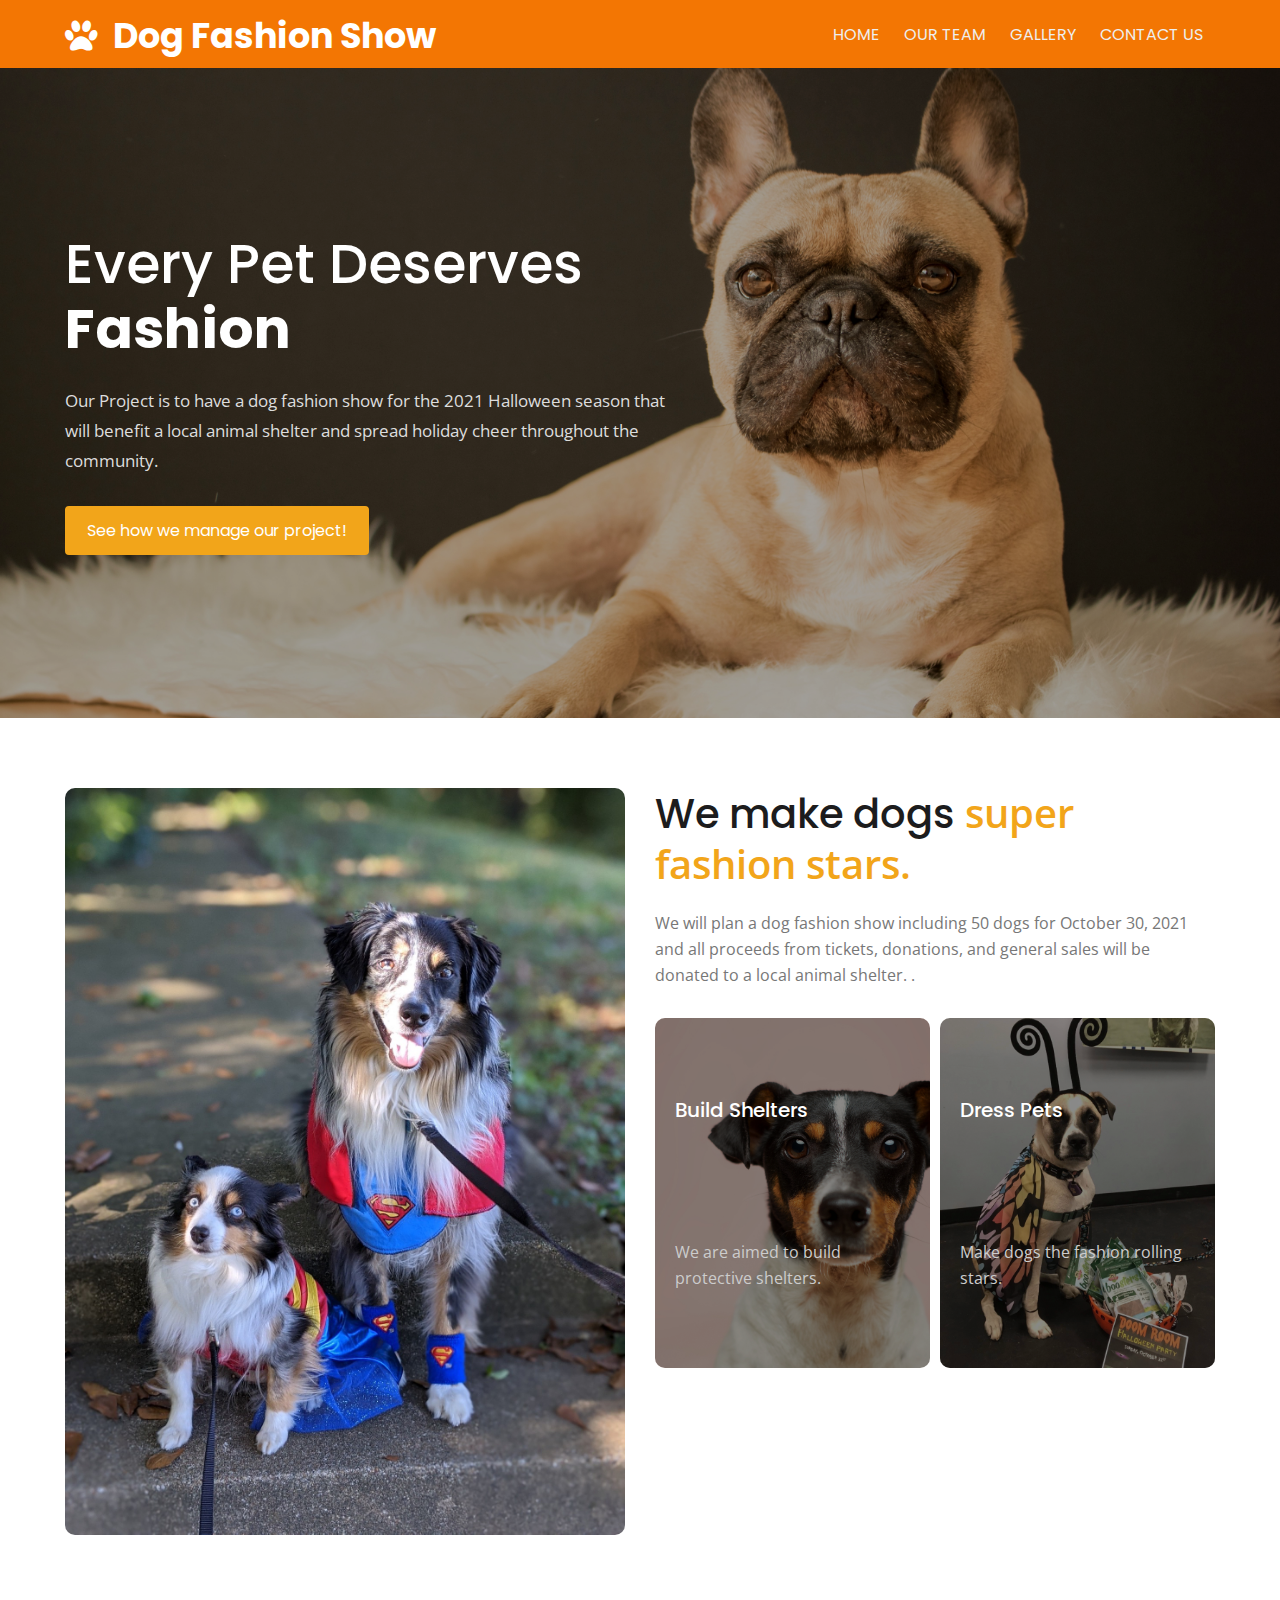
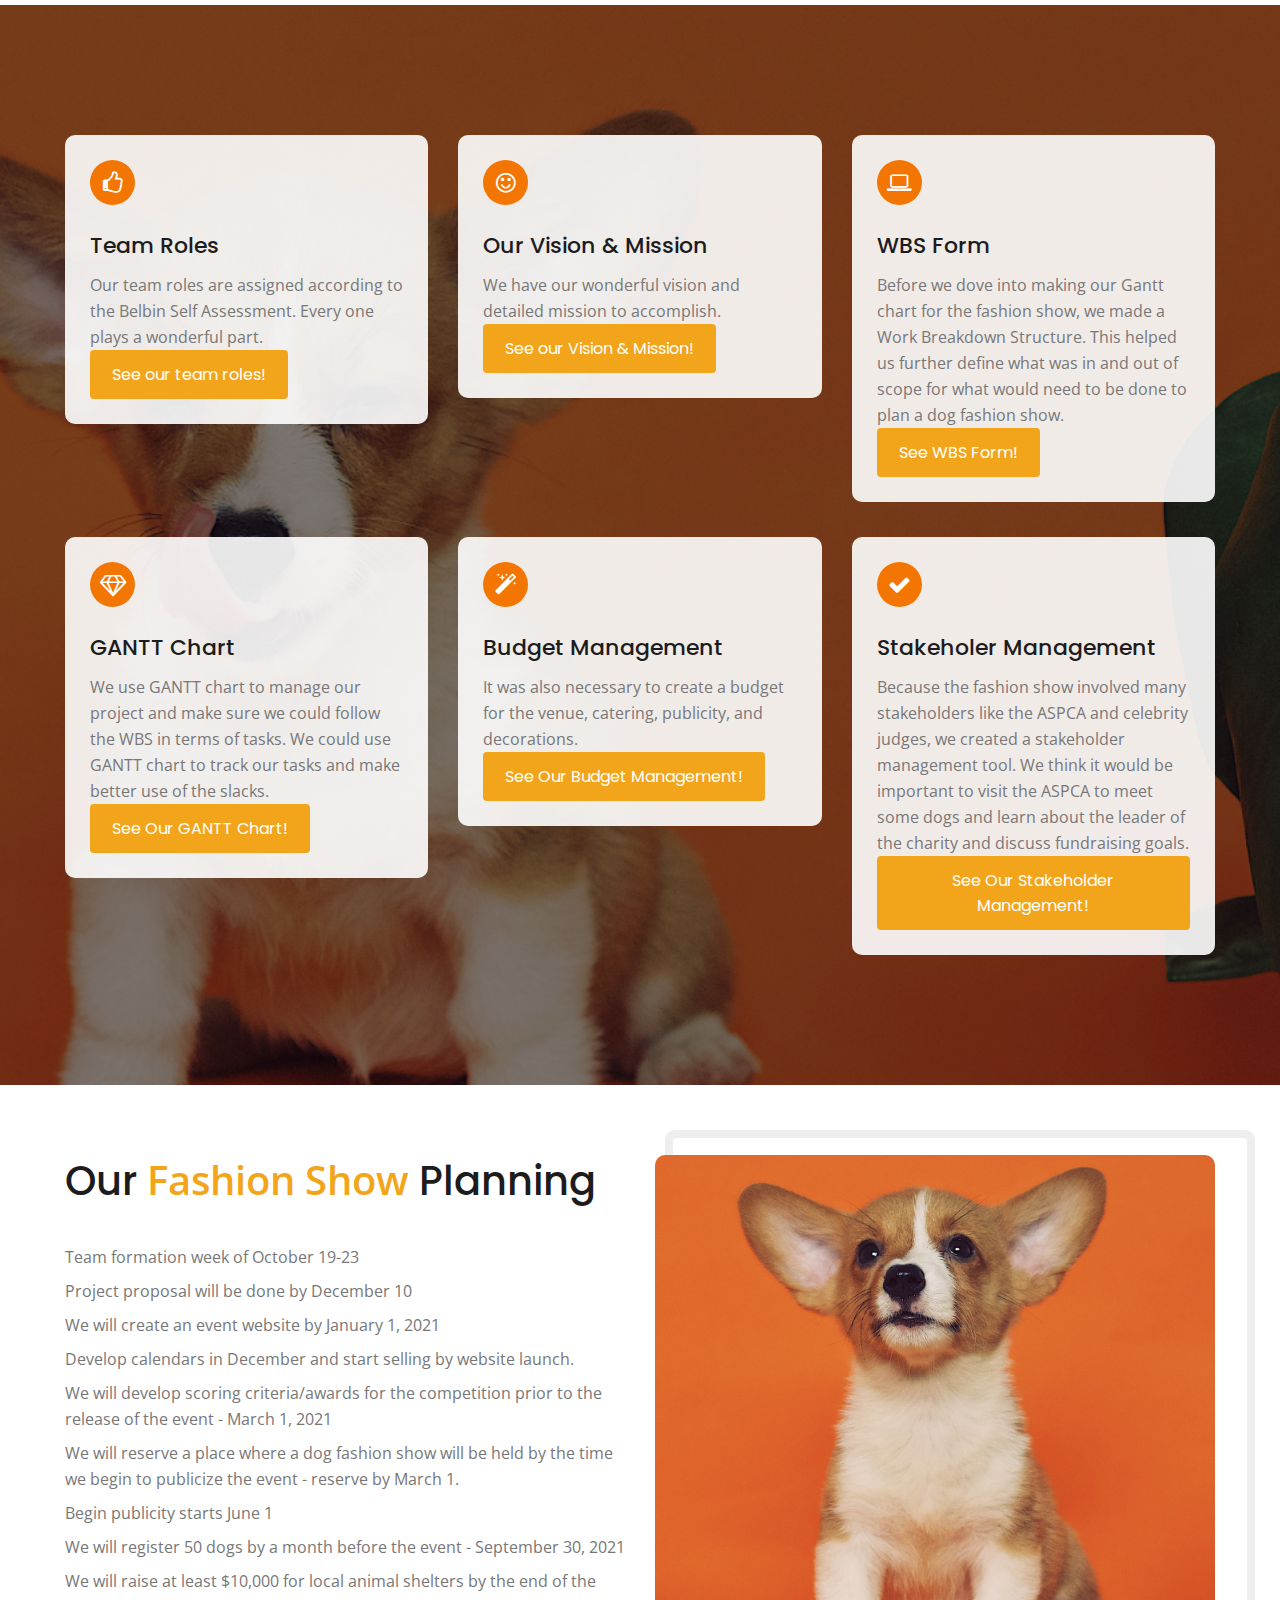
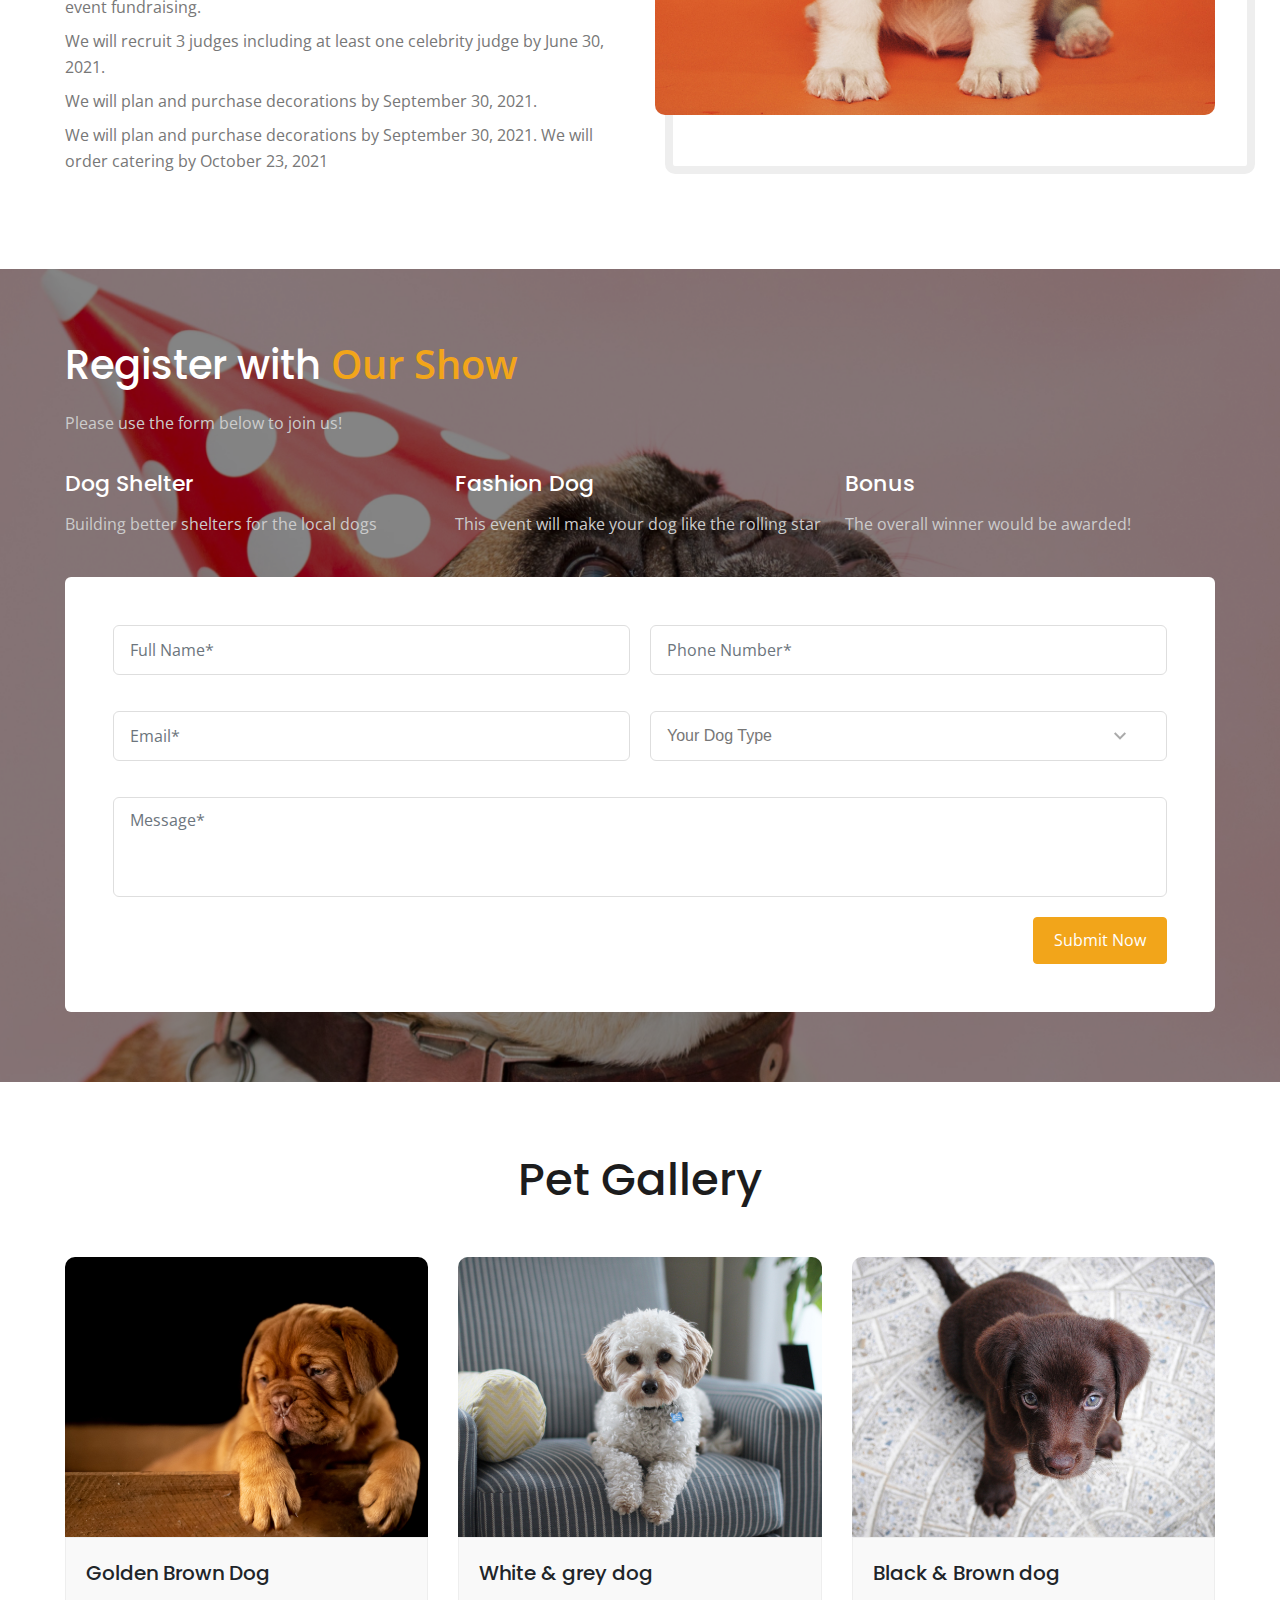
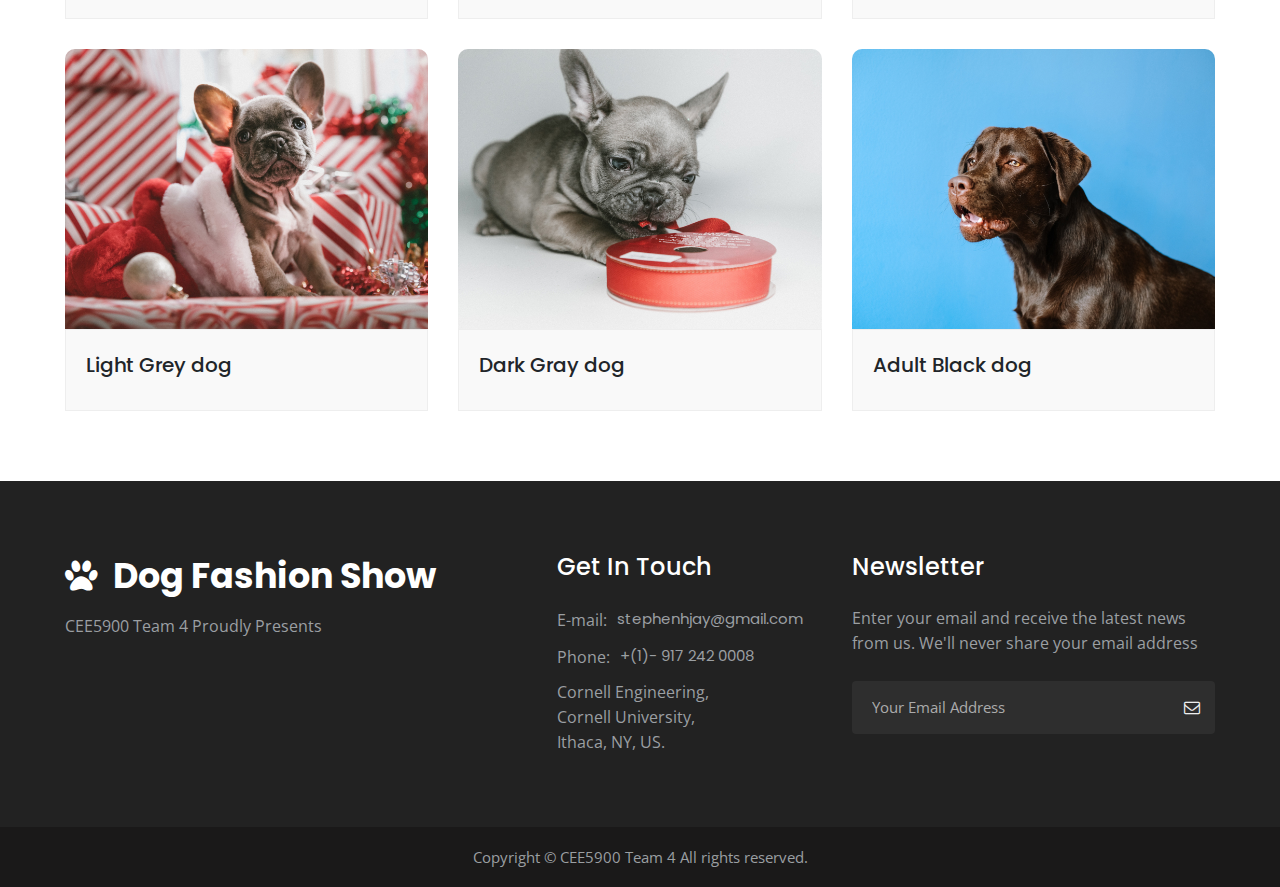
==== index.html @ ea90e6c7 "first update" ====
<!doctype html>
<html lang="en">
  <head>
    <!-- Required meta tags -->
    <meta charset="utf-8">
    <meta name="viewport" content="width=device-width, initial-scale=1, shrink-to-fit=no">

    <title>TEAM4-Dog Fashion Show</title>

    <!-- Template CSS -->
    <link rel="stylesheet" href="assets/css/style-starter.css">
    <link href="https://fonts.googleapis.com/css?family=Josefin+Slab:400,700,700i&display=swap" rel="stylesheet">
    <link href="https://fonts.googleapis.com/css?family=Poppins:400,700&display=swap" rel="stylesheet">
    <link href="https://fonts.googleapis.com/css?family=Open+Sans&display=swap" rel="stylesheet">
  </head>
  <body id="home">

  <section class=" w3l-header-4 header-sticky">
      <header class="absolute-top">
          <div class="container">
              <nav class="navbar navbar-expand-lg navbar-light">
                  <h1><a class="navbar-brand" href="index.html"><span class="fa fa-paw mr-2" aria-hidden="true"></span>
                      Dog Fashion Show
                  </a></h1>
                  <button class="navbar-toggler bg-gradient collapsed" type="button" data-toggle="collapse"
                          data-target="#navbarNav" aria-controls="navbarNav" aria-expanded="false"
                          aria-label="Toggle navigation">
                      <span class="fa icon-expand fa-bars"></span>
                      <span class="fa icon-close fa-times"></span>
                  </button>

                  <div class="collapse navbar-collapse" id="navbarNav">
                      <ul class="navbar-nav ml-auto">
                          <li class="nav-item">
                              <a class="nav-link" href="index.html">Home<span class="sr-only">(current)</span></a>
                          </li>
                          <li class="nav-item">
                              <a class="nav-link" href="about.html">Our Team</a>
                          </li>
                          <li class="nav-item">
                              <a class="nav-link" href="services.html">Gallery</a>
                          </li>
                          <li class="nav-item">
                              <a class="nav-link" href="contact.html">Contact Us</a>
                          </li>
                      </ul>
                  </div>
          </div>

          </nav>
          </div>
      </header>
  </section>
<script src="assets/js/jquery-3.3.1.min.js"></script> <!-- Common jquery plugin -->
<!--bootstrap working-->
<script src="assets/js/bootstrap.min.js"></script>
<!-- //bootstrap working-->
<!-- disable body scroll which navbar is in active -->
<script>
$(function () {
  $('.navbar-toggler').click(function () {
    $('body').toggleClass('noscroll');
  })
});
</script>
<!-- disable body scroll which navbar is in active -->

<section class="w3l-hero-headers-9">
  <div class="slide header11" data-selector="header11">
    <div class="container">
        <div class="banner-text ">
          <h5 class=" ">Every Pet Deserves
            <br><strong>Fashion</strong></h5>
          <p class=" ">Our Project is to have a dog fashion show for the 2021 Halloween season that will benefit a local animal shelter and spread holiday cheer throughout the community.
          </p>
          <a href="about.html" class="btn logo-button top-margin">See how we manage our project!</a>
        </div>
      </div>
      
</div>
  </section>
  
<section class="w3l-teams-15">
	<div class="team-single-main editContent">
		<div class="container">
			<div class="row">
				<div class="column2 col-lg-6">
					<img src="assets/images/IMG-6535.JPG" alt="product" class="img-responsive ">
				</div>
				<div class="column2 image-text col-lg-6">
					<h3 class="team-head editContent">We make dogs <span class="color-text editContent"> super fashion stars.</span></h3>
					<p class="para editContent text ">
                        We will plan a dog fashion show including 50 dogs for October 30, 2021 and all proceeds from tickets, donations, and general sales will be donated to a local animal shelter.
                        .</p>
					<div class="pet-animals">
						<div class="pet-grid one-img">
							<h6><a href="services.html">Build Shelters</a></h6>
							<p class="para">
							We are aimed to build protective shelters.
							</p>
					</div>
						<div class="pet-grid two-img">
							<h6><a href="services.html">Dress Pets</a></h6>
							<p class="para">
							Make dogs the fashion rolling stars.
							</p>
					</div>
					</div>
				</div>
			</div>
			</div>
		</div>
	</div>
</section>
<section class="w3l-call-to-action_9">
    <div class="call-w3 editContent">
        <div class="container">
            <div class="grids">
                    <div class="grids-content row">
                        <div class="column col-lg-4 col-md-6 col-sm-6 color-2 editContent">
                            <div class="bg-color-white">   
                                <div class="span-color editContent">     
                        <span class="fa fa-thumbs-o-up" aria-hidden="true"></span>
                    </div>
                            <h4><a href="about.html" class=" editContent">Team Roles</a></h4>
                            <p class="para editContent">Our team roles are assigned according to the Belbin Self Assessment. Every one plays a wonderful part.</p>
                                <a href="about.html #teamroles" class="btn logo-button top-margin">See our team roles!</a>
                        </div>
                    </div>
                    <div class="column col-lg-4 col-md-6 col-sm-6 color-2 editContent">
                        <div class="bg-color-white">
                            <div class="span-color editContent">  
                            <span class="fa fa-smile-o" aria-hidden="true"></span>
                        </div>
                        <h4><a href="about.html" class=" editContent">Our Vision & Mission</a></h4>
                        <p class="para editContent">We have our wonderful vision and detailed mission to accomplish.</p>
                            <a href="about.html #mission&vision" class="btn logo-button top-margin">See our Vision & Mission!</a>
                    </div>
                </div>

                <div class="column col-lg-4 col-md-6 col-sm-6 color-2 editContent">
                    <div class="bg-color-white">
                        <div class="span-color editContent">  
                        <span class="fa fa-laptop" aria-hidden="true"></span>
                        </div>
                    <h4><a href="about.html" class=" editContent">WBS Form</a></h4>
                    <p class="para editContent">Before we dove into making our Gantt chart for the fashion show, we made a Work Breakdown Structure. This helped us further define what was in and out of scope for what would need to be done to plan a dog fashion show.</p>
                        <a href="about.html #wbs" class="btn logo-button top-margin">See WBS Form!</a>
                </div>
            </div>
            <div class="column col-lg-4 col-md-6 col-sm-6 color-2 editContent">
                <div class="bg-color-white">   
                    <div class="span-color editContent">     
            <span class="fa fa-diamond" aria-hidden="true"></span>
        </div>
                <h4><a href="about.html" class=" editContent">GANTT Chart</a></h4>
                <p class="para editContent">We use GANTT chart to manage our project and make sure we could follow the WBS in terms of tasks. We could use GANTT chart to track our tasks and make better use of the slacks.</p>
                    <a href="about.html #GANTT" class="btn logo-button top-margin">See Our GANTT Chart!</a>
            </div>
        </div>       
            <div class="column col-lg-4 col-md-6 col-sm-6 color-2 editContent">
            <div class="bg-color-white">   
                <div class="span-color editContent">     
        <span class="fa fa-magic" aria-hidden="true"></span>
    </div>
            <h4><a href="about.html" class=" editContent"> Budget Management</a></h4>
            <p class="para editContent">It was also necessary to create a budget for the venue, catering, publicity, and decorations.</p>
                <a href="about.html #budget" class="btn logo-button top-margin">See Our Budget Management!</a>
        </div>
    </div>                       <div class="column col-lg-4 col-md-6 col-sm-6 color-2 editContent">
        <div class="bg-color-white">   
            <div class="span-color editContent">     
    <span class="fa fa-check" aria-hidden="true"></span>
</div>
        <h4><a href="about.html" class=" editContent">Stakeholer Management</a></h4>
        <p class="para editContent">Because the fashion show involved many stakeholders like the ASPCA and celebrity judges, we created a stakeholder management tool. We think it would be important to visit the ASPCA to meet some dogs and learn about the leader of the charity and discuss fundraising goals. </p>
            <a href="about.html #stakeholder" class="btn logo-button top-margin">See Our Stakeholder Management!</a>
    </div>
</div>
                    </div>
                </div>
        </div>
    </div>
</section>
<section class="w3l-specification-6">
    <div class="specification-layout editContent">
        <div class="container">
            <div class=" row">
                <div class="my-bio col-lg-6">
                    <h3 class="title-big">Our  <span class="color-text editContent">Fashion Show </span> Planning</h3>
                    <div class="hair-make">
<!--                        <h5><a href="#page">Quality & Caring</a></h5>-->
                        <p class="para mt-2">Team formation week of October 19-23</p>
                        <p class="para mt-2">Project proposal will be done by December 10</p>
                        <p class="para mt-2">We will create an event website by January 1, 2021</p>
                        <p class="para mt-2">Develop calendars in December and start selling by website launch.
<!--                            We will print and sell 500 2021 calendar of dogs in costumes for publicity/fundraising through in the beginning of the year, also sell posters-->
                        </p>
                        <p class="para mt-2">We will develop scoring criteria/awards for the competition prior to the release of the event - March 1, 2021
<!--                            Best costume, Most Creative, talent show winner, obedience contest, grand champion (overall winner).-->

                        </p>
                        <p class="para mt-2">We will reserve a place where a dog fashion show will be held by the time we begin to publicize the event - reserve by March 1.
                        </p>
                        <p class="para mt-2">Begin publicity starts June 1
<!--                            Start slow with publicity then ramp up (paid advertising on social media) once late August/September hits-->
                        </p>
                        <p class="para mt-2">We will register 50 dogs by a month before the event - September 30, 2021
                        </p>
                        <p class="para mt-2">We will raise at least $10,000 for local animal shelters by the end of the event fundraising.
                        </p>
                        <p class="para mt-2">We will recruit 3 judges including at least one celebrity judge by June 30, 2021.
                    </p>
                        <p class="para mt-2">We will plan and purchase decorations by September 30, 2021.
<!--                        We will order catering by October 23, 2021-->
                        </p>
                        <p class="para mt-2">We will plan and purchase decorations by September 30, 2021.
                            We will order catering by October 23, 2021
                    </p>


                    </div>

                </div>
                <div class="col-lg-6 position-relative back-image">
                    <img src="assets/images/7.jpg" alt="product" class="img-responsive ">
                </div>
        </div>
        </div>
    </div>
</section>

<section class="w3l-clients">
    <div class="main-w3">
        <div class="container">
            <div class="apply-grids-info ">
                    <div class="apply-gd-left ">
                        <h3>Register with <span class="color-text editContent">Our Show</span></h3>
                        <p class="para">Please use the form below to join us!</p>
                   <div class="apply-text">
                        <div class="apply-sec-info">
                        <h5><a href="blog-single.html">Dog Shelter</a></h5>
                        <p class="para">Building better shelters for the local dogs</p>
                             </div>
							<div class="apply-sec-info">
									<h5><a href="blog-single.html">Fashion Dog</a></h5>
									<p class="para">This event will make your dog like the rolling star</p>
					             </div>
							<div class="apply-sec-info">
									<h5><a href="blog-single.html">Bonus</a></h5>
									<p class="para">The overall winner would be awarded!</p>
                                </div>
                            </div>
                        </div>
					<div class="apply-form p-sm-5 p-4">
						<form action="#" method="post">
							<div class="admission-form">
								<div class="form-group">
									<input type="text" class="form-control" placeholder="Full Name*" required="">
								</div>
								<div class="form-group">
									<input type="text" class="form-control" placeholder="Phone Number*" required="">
								</div>
								<div class="form-group">
									<input type="email" class="form-control" placeholder="Email*" required="">
								</div>
								<select class="form-control">
									<option>Your Dog Type</option>
									<option>Alaska</option>
                                    <option>Chihuahua</option>
                                    <option>Border Collie </option>
                                    <option>Poodle</option>
                                    <option>Beagle</option>
									<option>Others</option>
								</select>
							</div>
							<div class="form-group">
								<textarea name="Comment" class="form-control" placeholder="Message*" required=""></textarea>
                            </div>
                            <div class="text-right">
                            <button type="submit" class="btn btn-primary submit action-button">Submit Now</button>
                        </div>
						</form>
					</div>
				</div>
					</div>
				</div>
</section>


<section class="w3l-covers-18">
        <div class="covers-main editContent">
          <div class="main-titles-head text-center">
            <h3 class="header-name editContent">
     Pet Gallery
            </h3>
<!--            <p class="tiltle-para editContent editContent">Lorem ipsum dolor sit amet consectetur, adipisicing elit. Hic fuga sit illo modi aut aspernatur tempore laboriosam saepe dolores eveniet.</p>-->
        </div>
            <div class="container">
                <div class="gallery-image">
                  <div class="img-box">
                    <a href="#page"> <img src="assets/images/12.jpg" alt="product" class="img-responsive "></a>
                   
                      <div class="caption">
                        <h6><a href="#page">Golden Brown Dog</a></h6>
<!--                        <p class="para">Nostrum qui sapiente sit expedita, nulla deleniti earum delectus incidunt libero.</p>-->
                      </div>
                  </div>

                  <div class="img-box">
                    <a href="#page"> <img src="assets/images/13.jpg" alt="product" class="img-responsive "></a>
                  
                      <div class="caption">
                        <h6><a href="#page">White & grey dog</a></h6>
<!--                        <p class="para">Nostrum qui sapiente sit expedita, nulla deleniti earum delectus incidunt libero.</p>-->
                      </div>
                  
                  </div>
                  <div class="img-box">
                    <a href="#page"> <img src="assets/images/8.jpg" alt="product" class="img-responsive "></a>
                  
                      <div class="caption">
                        <h6><a href="#page">Black & Brown dog</a></h6>
<!--                        <p class="para">Nostrum qui sapiente sit expedita, nulla deleniti earum delectus incidunt libero.</p>-->
                      </div>
                    
                  </div>
                  <div class="img-box">
                    <a href="#page"><img src="assets/images/9.jpg" alt="product" class="img-responsive "></a>
                  
                      <div class="caption">
                        <h6><a href="#page">Light Grey dog</a></h6>
<!--                        <p class="para">Nostrum qui sapiente sit expedita, nulla deleniti earum delectus incidunt libero.</p>-->
                      </div>
                  
                  </div>
                  <div class="img-box">
                    <a href="#page"><img src="assets/images/10.jpg" alt="product" class="img-responsive "></a>
                  
                      <div class="caption">
                        <h6><a href="#page">Dark Gray dog</a></h6>
<!--                        <p class="para">Nostrum qui sapiente sit expedita, nulla deleniti earum delectus incidunt libero.</p>-->
                     
                    </div>
                  </div>
                  <div class="img-box">
                    <a href="#page"><img src="assets/images/11.jpg" alt="product" class="img-responsive "></a>
                  
                      <div class="caption">
                        <h6><a href="#page">Adult Black dog</a></h6>
<!--                        <p class="para">Nostrum qui sapiente sit expedita, nulla deleniti earum delectus incidunt libero.</p>-->
                      </div>
                  
                  </div>
                </div>
            </div>
        </div>
    </section>
  <section class="w3l-footer-29-main">
      <div class="footer-29 py-5">
          <div class="container py-lg-4">
              <div class="row footer-top-29">
                  <div class="col-lg-5 col-md-6 col-sm-12 footer-list-29 footer-1">
                      <h2><a href="index.html" class=""><span class="fa fa-paw mr-2" aria-hidden="true"></span> Dog Fashion Show</a></h2>
                      <p>CEE5900 Team 4 Proudly Presents</p>
                  </div>
                  <div class="col-lg-3 col-md-6 col-sm-5 footer-list-29 footer-3">
                      <h6 class="footer-title-29">Get in Touch</h6>

                      <div class="column2">
                          <div class="href1"><span>E-mail:</span><a href="stephenhjay@gmail.com">stephenhjay@gmail.com</a>
                          </div>
                          <div class="href2"><span>Phone:</span><a href="tel:+(1)- 917 242 0008">+(1)- 917 242 0008</a>
                          </div>
                          <div>
                              <p class="contact-para"> Cornell Engineering,
                                  <br>Cornell University,<br> Ithaca, NY, US.</p>
                          </div>
                      </div>
                  </div>
                  <div class="col-lg-4 col-md-6 col-sm-7 footer-list-29 footer-4">
                      <h6 class="footer-title-29">Newsletter </h6>
                      <p>Enter your email and receive the latest news from us.
                          We'll never share your email address</p>

                      <form action="#" class="subscribe" method="post">
                          <input type="email" name="email" placeholder="Your Email Address" required="">
                          <button><span class="fa fa-envelope-o"></span></button>
                      </form>
                  </div>
              </div>

          </div>
      </div>
      <div class="bottom-copies text-center">
          <div class="container">
              <p class="copy-footer-29">Copyright &copy; CEE5900 Team 4 All rights reserved.</p>
          </div>
      </div>
  </section>


<!-- move top -->
<button onclick="topFunction()" id="movetop" title="Go to top">
	<span class="fa fa-eject"></span>
</button>
<script>
	// When the user scrolls down 20px from the top of the document, show the button
	window.onscroll = function () {
		scrollFunction()
	};

	function scrollFunction() {
		if (document.body.scrollTop > 20 || document.documentElement.scrollTop > 20) {
			document.getElementById("movetop").style.display = "block";
		} else {
			document.getElementById("movetop").style.display = "none";
		}
	}

	// When the user clicks on the button, scroll to the top of the document
	function topFunction() {
		document.body.scrollTop = 0;
		document.documentElement.scrollTop = 0;
	}
</script>
<!-- /move top -->
</body>

</html>
---- assets/css/style-starter.css ----
@charset "UTF-8";
/* FONT PATH
 * -------------------------- */
@font-face {
  font-family: 'FontAwesome';
  src: url("../fonts/fontawesome-webfont.eot?v=4.7.0");
  src: url("../fonts/fontawesome-webfont.eot?#iefix&v=4.7.0") format("embedded-opentype"), url("../fonts/fontawesome-webfont.woff2?v=4.7.0") format("woff2"), url("../fonts/fontawesome-webfont.woff?v=4.7.0") format("woff"), url("../fonts/fontawesome-webfont.ttf?v=4.7.0") format("truetype"), url("../fonts/fontawesome-webfont.svg?v=4.7.0#fontawesomeregular") format("svg");
  font-weight: normal;
  font-style: normal; }

.fa {
  display: inline-block;
  font: normal normal normal 14px/1 FontAwesome;
  font-size: inherit;
  text-rendering: auto;
  -webkit-font-smoothing: antialiased;
  -moz-osx-font-smoothing: grayscale; }

/* makes the font 33% larger relative to the icon container */
.fa-lg {
  font-size: 1.33333em;
  line-height: 0.75em;
  vertical-align: -15%; }

.fa-2x {
  font-size: 2em; }

.fa-3x {
  font-size: 3em; }

.fa-4x {
  font-size: 4em; }

.fa-5x {
  font-size: 5em; }

.fa-fw {
  width: 1.28571em;
  text-align: center; }

.fa-ul {
  padding-left: 0;
  margin-left: 2.14286em;
  list-style-type: none; }
  .fa-ul > li {
    position: relative; }

.fa-li {
  position: absolute;
  left: -2.14286em;
  width: 2.14286em;
  top: 0.14286em;
  text-align: center; }
  .fa-li.fa-lg {
    left: -1.85714em; }

.fa-border {
  padding: .2em .25em .15em;
  border: solid 0.08em #eee;
  border-radius: .1em; }

.fa-pull-left {
  float: left; }

.fa-pull-right {
  float: right; }

.fa.fa-pull-left {
  margin-right: .3em; }

.fa.fa-pull-right {
  margin-left: .3em; }

/* Deprecated as of 4.4.0 */
.pull-right {
  float: right; }

.pull-left {
  float: left; }

.fa.pull-left {
  margin-right: .3em; }

.fa.pull-right {
  margin-left: .3em; }

.fa-spin {
  -webkit-animation: fa-spin 2s infinite linear;
  animation: fa-spin 2s infinite linear; }

.fa-pulse {
  -webkit-animation: fa-spin 1s infinite steps(8);
  animation: fa-spin 1s infinite steps(8); }

@-webkit-keyframes fa-spin {
  0% {
    transform: rotate(0deg); }
  100% {
    transform: rotate(359deg); } }

@keyframes fa-spin {
  0% {
    transform: rotate(0deg); }
  100% {
    transform: rotate(359deg); } }

.fa-rotate-90 {
  -ms-filter: "progid:DXImageTransform.Microsoft.BasicImage(rotation=1)";
  transform: rotate(90deg); }

.fa-rotate-180 {
  -ms-filter: "progid:DXImageTransform.Microsoft.BasicImage(rotation=2)";
  transform: rotate(180deg); }

.fa-rotate-270 {
  -ms-filter: "progid:DXImageTransform.Microsoft.BasicImage(rotation=3)";
  transform: rotate(270deg); }

.fa-flip-horizontal {
  -ms-filter: "progid:DXImageTransform.Microsoft.BasicImage(rotation=0, mirror=1)";
  transform: scale(-1, 1); }

.fa-flip-vertical {
  -ms-filter: "progid:DXImageTransform.Microsoft.BasicImage(rotation=2, mirror=1)";
  transform: scale(1, -1); }

:root .fa-rotate-90,
:root .fa-rotate-180,
:root .fa-rotate-270,
:root .fa-flip-horizontal,
:root .fa-flip-vertical {
  -webkit-filter: none;
          filter: none; }

.fa-stack {
  position: relative;
  display: inline-block;
  width: 2em;
  height: 2em;
  line-height: 2em;
  vertical-align: middle; }

.fa-stack-1x, .fa-stack-2x {
  position: absolute;
  left: 0;
  width: 100%;
  text-align: center; }

.fa-stack-1x {
  line-height: inherit; }

.fa-stack-2x {
  font-size: 2em; }

.fa-inverse {
  color: #fff; }

/* Font Awesome uses the Unicode Private Use Area (PUA) to ensure screen
   readers do not read off random characters that represent icons */
.fa-glass:before {
  content: ""; }

.fa-music:before {
  content: ""; }

.fa-search:before {
  content: ""; }

.fa-envelope-o:before {
  content: ""; }

.fa-heart:before {
  content: ""; }

.fa-star:before {
  content: ""; }

.fa-star-o:before {
  content: ""; }

.fa-user:before {
  content: ""; }

.fa-film:before {
  content: ""; }

.fa-th-large:before {
  content: ""; }

.fa-th:before {
  content: ""; }

.fa-th-list:before {
  content: ""; }

.fa-check:before {
  content: ""; }

.fa-remove:before,
.fa-close:before,
.fa-times:before {
  content: ""; }

.fa-search-plus:before {
  content: ""; }

.fa-search-minus:before {
  content: ""; }

.fa-power-off:before {
  content: ""; }

.fa-signal:before {
  content: ""; }

.fa-gear:before,
.fa-cog:before {
  content: ""; }

.fa-trash-o:before {
  content: ""; }

.fa-home:before {
  content: ""; }

.fa-file-o:before {
  content: ""; }

.fa-clock-o:before {
  content: ""; }

.fa-road:before {
  content: ""; }

.fa-download:before {
  content: ""; }

.fa-arrow-circle-o-down:before {
  content: ""; }

.fa-arrow-circle-o-up:before {
  content: ""; }

.fa-inbox:before {
  content: ""; }

.fa-play-circle-o:before {
  content: ""; }

.fa-rotate-right:before,
.fa-repeat:before {
  content: ""; }

.fa-refresh:before {
  content: ""; }

.fa-list-alt:before {
  content: ""; }

.fa-lock:before {
  content: ""; }

.fa-flag:before {
  content: ""; }

.fa-headphones:before {
  content: ""; }

.fa-volume-off:before {
  content: ""; }

.fa-volume-down:before {
  content: ""; }

.fa-volume-up:before {
  content: ""; }

.fa-qrcode:before {
  content: ""; }

.fa-barcode:before {
  content: ""; }

.fa-tag:before {
  content: ""; }

.fa-tags:before {
  content: ""; }

.fa-book:before {
  content: ""; }

.fa-bookmark:before {
  content: ""; }

.fa-print:before {
  content: ""; }

.fa-camera:before {
  content: ""; }

.fa-font:before {
  content: ""; }

.fa-bold:before {
  content: ""; }

.fa-italic:before {
  content: ""; }

.fa-text-height:before {
  content: ""; }

.fa-text-width:before {
  content: ""; }

.fa-align-left:before {
  content: ""; }

.fa-align-center:before {
  content: ""; }

.fa-align-right:before {
  content: ""; }

.fa-align-justify:before {
  content: ""; }

.fa-list:before {
  content: ""; }

.fa-dedent:before,
.fa-outdent:before {
  content: ""; }

.fa-indent:before {
  content: ""; }

.fa-video-camera:before {
  content: ""; }

.fa-photo:before,
.fa-image:before,
.fa-picture-o:before {
  content: ""; }

.fa-pencil:before {
  content: ""; }

.fa-map-marker:before {
  content: ""; }

.fa-adjust:before {
  content: ""; }

.fa-tint:before {
  content: ""; }

.fa-edit:before,
.fa-pencil-square-o:before {
  content: ""; }

.fa-share-square-o:before {
  content: ""; }

.fa-check-square-o:before {
  content: ""; }

.fa-arrows:before {
  content: ""; }

.fa-step-backward:before {
  content: ""; }

.fa-fast-backward:before {
  content: ""; }

.fa-backward:before {
  content: ""; }

.fa-play:before {
  content: ""; }

.fa-pause:before {
  content: ""; }

.fa-stop:before {
  content: ""; }

.fa-forward:before {
  content: ""; }

.fa-fast-forward:before {
  content: ""; }

.fa-step-forward:before {
  content: ""; }

.fa-eject:before {
  content: ""; }

.fa-chevron-left:before {
  content: ""; }

.fa-chevron-right:before {
  content: ""; }

.fa-plus-circle:before {
  content: ""; }

.fa-minus-circle:before {
  content: ""; }

.fa-times-circle:before {
  content: ""; }

.fa-check-circle:before {
  content: ""; }

.fa-question-circle:before {
  content: ""; }

.fa-info-circle:before {
  content: ""; }

.fa-crosshairs:before {
  content: ""; }

.fa-times-circle-o:before {
  content: ""; }

.fa-check-circle-o:before {
  content: ""; }

.fa-ban:before {
  content: ""; }

.fa-arrow-left:before {
  content: ""; }

.fa-arrow-right:before {
  content: ""; }

.fa-arrow-up:before {
  content: ""; }

.fa-arrow-down:before {
  content: ""; }

.fa-mail-forward:before,
.fa-share:before {
  content: ""; }

.fa-expand:before {
  content: ""; }

.fa-compress:before {
  content: ""; }

.fa-plus:before {
  content: ""; }

.fa-minus:before {
  content: ""; }

.fa-asterisk:before {
  content: ""; }

.fa-exclamation-circle:before {
  content: ""; }

.fa-gift:before {
  content: ""; }

.fa-leaf:before {
  content: ""; }

.fa-fire:before {
  content: ""; }

.fa-eye:before {
  content: ""; }

.fa-eye-slash:before {
  content: ""; }

.fa-warning:before,
.fa-exclamation-triangle:before {
  content: ""; }

.fa-plane:before {
  content: ""; }

.fa-calendar:before {
  content: ""; }

.fa-random:before {
  content: ""; }

.fa-comment:before {
  content: ""; }

.fa-magnet:before {
  content: ""; }

.fa-chevron-up:before {
  content: ""; }

.fa-chevron-down:before {
  content: ""; }

.fa-retweet:before {
  content: ""; }

.fa-shopping-cart:before {
  content: ""; }

.fa-folder:before {
  content: ""; }

.fa-folder-open:before {
  content: ""; }

.fa-arrows-v:before {
  content: ""; }

.fa-arrows-h:before {
  content: ""; }

.fa-bar-chart-o:before,
.fa-bar-chart:before {
  content: ""; }

.fa-twitter-square:before {
  content: ""; }

.fa-facebook-square:before {
  content: ""; }

.fa-camera-retro:before {
  content: ""; }

.fa-key:before {
  content: ""; }

.fa-gears:before,
.fa-cogs:before {
  content: ""; }

.fa-comments:before {
  content: ""; }

.fa-thumbs-o-up:before {
  content: ""; }

.fa-thumbs-o-down:before {
  content: ""; }

.fa-star-half:before {
  content: ""; }

.fa-heart-o:before {
  content: ""; }

.fa-sign-out:before {
  content: ""; }

.fa-linkedin-square:before {
  content: ""; }

.fa-thumb-tack:before {
  content: ""; }

.fa-external-link:before {
  content: ""; }

.fa-sign-in:before {
  content: ""; }

.fa-trophy:before {
  content: ""; }

.fa-github-square:before {
  content: ""; }

.fa-upload:before {
  content: ""; }

.fa-lemon-o:before {
  content: ""; }

.fa-phone:before {
  content: ""; }

.fa-square-o:before {
  content: ""; }

.fa-bookmark-o:before {
  content: ""; }

.fa-phone-square:before {
  content: ""; }

.fa-twitter:before {
  content: ""; }

.fa-facebook-f:before,
.fa-facebook:before {
  content: ""; }

.fa-github:before {
  content: ""; }

.fa-unlock:before {
  content: ""; }

.fa-credit-card:before {
  content: ""; }

.fa-feed:before,
.fa-rss:before {
  content: ""; }

.fa-hdd-o:before {
  content: ""; }

.fa-bullhorn:before {
  content: ""; }

.fa-bell:before {
  content: ""; }

.fa-certificate:before {
  content: ""; }

.fa-hand-o-right:before {
  content: ""; }

.fa-hand-o-left:before {
  content: ""; }

.fa-hand-o-up:before {
  content: ""; }

.fa-hand-o-down:before {
  content: ""; }

.fa-arrow-circle-left:before {
  content: ""; }

.fa-arrow-circle-right:before {
  content: ""; }

.fa-arrow-circle-up:before {
  content: ""; }

.fa-arrow-circle-down:before {
  content: ""; }

.fa-globe:before {
  content: ""; }

.fa-wrench:before {
  content: ""; }

.fa-tasks:before {
  content: ""; }

.fa-filter:before {
  content: ""; }

.fa-briefcase:before {
  content: ""; }

.fa-arrows-alt:before {
  content: ""; }

.fa-group:before,
.fa-users:before {
  content: ""; }

.fa-chain:before,
.fa-link:before {
  content: ""; }

.fa-cloud:before {
  content: ""; }

.fa-flask:before {
  content: ""; }

.fa-cut:before,
.fa-scissors:before {
  content: ""; }

.fa-copy:before,
.fa-files-o:before {
  content: ""; }

.fa-paperclip:before {
  content: ""; }

.fa-save:before,
.fa-floppy-o:before {
  content: ""; }

.fa-square:before {
  content: ""; }

.fa-navicon:before,
.fa-reorder:before,
.fa-bars:before {
  content: ""; }

.fa-list-ul:before {
  content: ""; }

.fa-list-ol:before {
  content: ""; }

.fa-strikethrough:before {
  content: ""; }

.fa-underline:before {
  content: ""; }

.fa-table:before {
  content: ""; }

.fa-magic:before {
  content: ""; }

.fa-truck:before {
  content: ""; }

.fa-pinterest:before {
  content: ""; }

.fa-pinterest-square:before {
  content: ""; }

.fa-google-plus-square:before {
  content: ""; }

.fa-google-plus:before {
  content: ""; }

.fa-money:before {
  content: ""; }

.fa-caret-down:before {
  content: ""; }

.fa-caret-up:before {
  content: ""; }

.fa-caret-left:before {
  content: ""; }

.fa-caret-right:before {
  content: ""; }

.fa-columns:before {
  content: ""; }

.fa-unsorted:before,
.fa-sort:before {
  content: ""; }

.fa-sort-down:before,
.fa-sort-desc:before {
  content: ""; }

.fa-sort-up:before,
.fa-sort-asc:before {
  content: ""; }

.fa-envelope:before {
  content: ""; }

.fa-linkedin:before {
  content: ""; }

.fa-rotate-left:before,
.fa-undo:before {
  content: ""; }

.fa-legal:before,
.fa-gavel:before {
  content: ""; }

.fa-dashboard:before,
.fa-tachometer:before {
  content: ""; }

.fa-comment-o:before {
  content: ""; }

.fa-comments-o:before {
  content: ""; }

.fa-flash:before,
.fa-bolt:before {
  content: ""; }

.fa-sitemap:before {
  content: ""; }

.fa-umbrella:before {
  content: ""; }

.fa-paste:before,
.fa-clipboard:before {
  content: ""; }

.fa-lightbulb-o:before {
  content: ""; }

.fa-exchange:before {
  content: ""; }

.fa-cloud-download:before {
  content: ""; }

.fa-cloud-upload:before {
  content: ""; }

.fa-user-md:before {
  content: ""; }

.fa-stethoscope:before {
  content: ""; }

.fa-suitcase:before {
  content: ""; }

.fa-bell-o:before {
  content: ""; }

.fa-coffee:before {
  content: ""; }

.fa-cutlery:before {
  content: ""; }

.fa-file-text-o:before {
  content: ""; }

.fa-building-o:before {
  content: ""; }

.fa-hospital-o:before {
  content: ""; }

.fa-ambulance:before {
  content: ""; }

.fa-medkit:before {
  content: ""; }

.fa-fighter-jet:before {
  content: ""; }

.fa-beer:before {
  content: ""; }

.fa-h-square:before {
  content: ""; }

.fa-plus-square:before {
  content: ""; }

.fa-angle-double-left:before {
  content: ""; }

.fa-angle-double-right:before {
  content: ""; }

.fa-angle-double-up:before {
  content: ""; }

.fa-angle-double-down:before {
  content: ""; }

.fa-angle-left:before {
  content: ""; }

.fa-angle-right:before {
  content: ""; }

.fa-angle-up:before {
  content: ""; }

.fa-angle-down:before {
  content: ""; }

.fa-desktop:before {
  content: ""; }

.fa-laptop:before {
  content: ""; }

.fa-tablet:before {
  content: ""; }

.fa-mobile-phone:before,
.fa-mobile:before {
  content: ""; }

.fa-circle-o:before {
  content: ""; }

.fa-quote-left:before {
  content: ""; }

.fa-quote-right:before {
  content: ""; }

.fa-spinner:before {
  content: ""; }

.fa-circle:before {
  content: ""; }

.fa-mail-reply:before,
.fa-reply:before {
  content: ""; }

.fa-github-alt:before {
  content: ""; }

.fa-folder-o:before {
  content: ""; }

.fa-folder-open-o:before {
  content: ""; }

.fa-smile-o:before {
  content: ""; }

.fa-frown-o:before {
  content: ""; }

.fa-meh-o:before {
  content: ""; }

.fa-gamepad:before {
  content: ""; }

.fa-keyboard-o:before {
  content: ""; }

.fa-flag-o:before {
  content: ""; }

.fa-flag-checkered:before {
  content: ""; }

.fa-terminal:before {
  content: ""; }

.fa-code:before {
  content: ""; }

.fa-mail-reply-all:before,
.fa-reply-all:before {
  content: ""; }

.fa-star-half-empty:before,
.fa-star-half-full:before,
.fa-star-half-o:before {
  content: ""; }

.fa-location-arrow:before {
  content: ""; }

.fa-crop:before {
  content: ""; }

.fa-code-fork:before {
  content: ""; }

.fa-unlink:before,
.fa-chain-broken:before {
  content: ""; }

.fa-question:before {
  content: ""; }

.fa-info:before {
  content: ""; }

.fa-exclamation:before {
  content: ""; }

.fa-superscript:before {
  content: ""; }

.fa-subscript:before {
  content: ""; }

.fa-eraser:before {
  content: ""; }

.fa-puzzle-piece:before {
  content: ""; }

.fa-microphone:before {
  content: ""; }

.fa-microphone-slash:before {
  content: ""; }

.fa-shield:before {
  content: ""; }

.fa-calendar-o:before {
  content: ""; }

.fa-fire-extinguisher:before {
  content: ""; }

.fa-rocket:before {
  content: ""; }

.fa-maxcdn:before {
  content: ""; }

.fa-chevron-circle-left:before {
  content: ""; }

.fa-chevron-circle-right:before {
  content: ""; }

.fa-chevron-circle-up:before {
  content: ""; }

.fa-chevron-circle-down:before {
  content: ""; }

.fa-html5:before {
  content: ""; }

.fa-css3:before {
  content: ""; }

.fa-anchor:before {
  content: ""; }

.fa-unlock-alt:before {
  content: ""; }

.fa-bullseye:before {
  content: ""; }

.fa-ellipsis-h:before {
  content: ""; }

.fa-ellipsis-v:before {
  content: ""; }

.fa-rss-square:before {
  content: ""; }

.fa-play-circle:before {
  content: ""; }

.fa-ticket:before {
  content: ""; }

.fa-minus-square:before {
  content: ""; }

.fa-minus-square-o:before {
  content: ""; }

.fa-level-up:before {
  content: ""; }

.fa-level-down:before {
  content: ""; }

.fa-check-square:before {
  content: ""; }

.fa-pencil-square:before {
  content: ""; }

.fa-external-link-square:before {
  content: ""; }

.fa-share-square:before {
  content: ""; }

.fa-compass:before {
  content: ""; }

.fa-toggle-down:before,
.fa-caret-square-o-down:before {
  content: ""; }

.fa-toggle-up:before,
.fa-caret-square-o-up:before {
  content: ""; }

.fa-toggle-right:before,
.fa-caret-square-o-right:before {
  content: ""; }

.fa-euro:before,
.fa-eur:before {
  content: ""; }

.fa-gbp:before {
  content: ""; }

.fa-dollar:before,
.fa-usd:before {
  content: ""; }

.fa-rupee:before,
.fa-inr:before {
  content: ""; }

.fa-cny:before,
.fa-rmb:before,
.fa-yen:before,
.fa-jpy:before {
  content: ""; }

.fa-ruble:before,
.fa-rouble:before,
.fa-rub:before {
  content: ""; }

.fa-won:before,
.fa-krw:before {
  content: ""; }

.fa-bitcoin:before,
.fa-btc:before {
  content: ""; }

.fa-file:before {
  content: ""; }

.fa-file-text:before {
  content: ""; }

.fa-sort-alpha-asc:before {
  content: ""; }

.fa-sort-alpha-desc:before {
  content: ""; }

.fa-sort-amount-asc:before {
  content: ""; }

.fa-sort-amount-desc:before {
  content: ""; }

.fa-sort-numeric-asc:before {
  content: ""; }

.fa-sort-numeric-desc:before {
  content: ""; }

.fa-thumbs-up:before {
  content: ""; }

.fa-thumbs-down:before {
  content: ""; }

.fa-youtube-square:before {
  content: ""; }

.fa-youtube:before {
  content: ""; }

.fa-xing:before {
  content: ""; }

.fa-xing-square:before {
  content: ""; }

.fa-youtube-play:before {
  content: ""; }

.fa-dropbox:before {
  content: ""; }

.fa-stack-overflow:before {
  content: ""; }

.fa-instagram:before {
  content: ""; }

.fa-flickr:before {
  content: ""; }

.fa-adn:before {
  content: ""; }

.fa-bitbucket:before {
  content: ""; }

.fa-bitbucket-square:before {
  content: ""; }

.fa-tumblr:before {
  content: ""; }

.fa-tumblr-square:before {
  content: ""; }

.fa-long-arrow-down:before {
  content: ""; }

.fa-long-arrow-up:before {
  content: ""; }

.fa-long-arrow-left:before {
  content: ""; }

.fa-long-arrow-right:before {
  content: ""; }

.fa-apple:before {
  content: ""; }

.fa-windows:before {
  content: ""; }

.fa-android:before {
  content: ""; }

.fa-linux:before {
  content: ""; }

.fa-dribbble:before {
  content: ""; }

.fa-skype:before {
  content: ""; }

.fa-foursquare:before {
  content: ""; }

.fa-trello:before {
  content: ""; }

.fa-female:before {
  content: ""; }

.fa-male:before {
  content: ""; }

.fa-gittip:before,
.fa-gratipay:before {
  content: ""; }

.fa-sun-o:before {
  content: ""; }

.fa-moon-o:before {
  content: ""; }

.fa-archive:before {
  content: ""; }

.fa-bug:before {
  content: ""; }

.fa-vk:before {
  content: ""; }

.fa-weibo:before {
  content: ""; }

.fa-renren:before {
  content: ""; }

.fa-pagelines:before {
  content: ""; }

.fa-stack-exchange:before {
  content: ""; }

.fa-arrow-circle-o-right:before {
  content: ""; }

.fa-arrow-circle-o-left:before {
  content: ""; }

.fa-toggle-left:before,
.fa-caret-square-o-left:before {
  content: ""; }

.fa-dot-circle-o:before {
  content: ""; }

.fa-wheelchair:before {
  content: ""; }

.fa-vimeo-square:before {
  content: ""; }

.fa-turkish-lira:before,
.fa-try:before {
  content: ""; }

.fa-plus-square-o:before {
  content: ""; }

.fa-space-shuttle:before {
  content: ""; }

.fa-slack:before {
  content: ""; }

.fa-envelope-square:before {
  content: ""; }

.fa-wordpress:before {
  content: ""; }

.fa-openid:before {
  content: ""; }

.fa-institution:before,
.fa-bank:before,
.fa-university:before {
  content: ""; }

.fa-mortar-board:before,
.fa-graduation-cap:before {
  content: ""; }

.fa-yahoo:before {
  content: ""; }

.fa-google:before {
  content: ""; }

.fa-reddit:before {
  content: ""; }

.fa-reddit-square:before {
  content: ""; }

.fa-stumbleupon-circle:before {
  content: ""; }

.fa-stumbleupon:before {
  content: ""; }

.fa-delicious:before {
  content: ""; }

.fa-digg:before {
  content: ""; }

.fa-pied-piper-pp:before {
  content: ""; }

.fa-pied-piper-alt:before {
  content: ""; }

.fa-drupal:before {
  content: ""; }

.fa-joomla:before {
  content: ""; }

.fa-language:before {
  content: ""; }

.fa-fax:before {
  content: ""; }

.fa-building:before {
  content: ""; }

.fa-child:before {
  content: ""; }

.fa-paw:before {
  content: ""; }

.fa-spoon:before {
  content: ""; }

.fa-cube:before {
  content: ""; }

.fa-cubes:before {
  content: ""; }

.fa-behance:before {
  content: ""; }

.fa-behance-square:before {
  content: ""; }

.fa-steam:before {
  content: ""; }

.fa-steam-square:before {
  content: ""; }

.fa-recycle:before {
  content: ""; }

.fa-automobile:before,
.fa-car:before {
  content: ""; }

.fa-cab:before,
.fa-taxi:before {
  content: ""; }

.fa-tree:before {
  content: ""; }

.fa-spotify:before {
  content: ""; }

.fa-deviantart:before {
  content: ""; }

.fa-soundcloud:before {
  content: ""; }

.fa-database:before {
  content: ""; }

.fa-file-pdf-o:before {
  content: ""; }

.fa-file-word-o:before {
  content: ""; }

.fa-file-excel-o:before {
  content: ""; }

.fa-file-powerpoint-o:before {
  content: ""; }

.fa-file-photo-o:before,
.fa-file-picture-o:before,
.fa-file-image-o:before {
  content: ""; }

.fa-file-zip-o:before,
.fa-file-archive-o:before {
  content: ""; }

.fa-file-sound-o:before,
.fa-file-audio-o:before {
  content: ""; }

.fa-file-movie-o:before,
.fa-file-video-o:before {
  content: ""; }

.fa-file-code-o:before {
  content: ""; }

.fa-vine:before {
  content: ""; }

.fa-codepen:before {
  content: ""; }

.fa-jsfiddle:before {
  content: ""; }

.fa-life-bouy:before,
.fa-life-buoy:before,
.fa-life-saver:before,
.fa-support:before,
.fa-life-ring:before {
  content: ""; }

.fa-circle-o-notch:before {
  content: ""; }

.fa-ra:before,
.fa-resistance:before,
.fa-rebel:before {
  content: ""; }

.fa-ge:before,
.fa-empire:before {
  content: ""; }

.fa-git-square:before {
  content: ""; }

.fa-git:before {
  content: ""; }

.fa-y-combinator-square:before,
.fa-yc-square:before,
.fa-hacker-news:before {
  content: ""; }

.fa-tencent-weibo:before {
  content: ""; }

.fa-qq:before {
  content: ""; }

.fa-wechat:before,
.fa-weixin:before {
  content: ""; }

.fa-send:before,
.fa-paper-plane:before {
  content: ""; }

.fa-send-o:before,
.fa-paper-plane-o:before {
  content: ""; }

.fa-history:before {
  content: ""; }

.fa-circle-thin:before {
  content: ""; }

.fa-header:before {
  content: ""; }

.fa-paragraph:before {
  content: ""; }

.fa-sliders:before {
  content: ""; }

.fa-share-alt:before {
  content: ""; }

.fa-share-alt-square:before {
  content: ""; }

.fa-bomb:before {
  content: ""; }

.fa-soccer-ball-o:before,
.fa-futbol-o:before {
  content: ""; }

.fa-tty:before {
  content: ""; }

.fa-binoculars:before {
  content: ""; }

.fa-plug:before {
  content: ""; }

.fa-slideshare:before {
  content: ""; }

.fa-twitch:before {
  content: ""; }

.fa-yelp:before {
  content: ""; }

.fa-newspaper-o:before {
  content: ""; }

.fa-wifi:before {
  content: ""; }

.fa-calculator:before {
  content: ""; }

.fa-paypal:before {
  content: ""; }

.fa-google-wallet:before {
  content: ""; }

.fa-cc-visa:before {
  content: ""; }

.fa-cc-mastercard:before {
  content: ""; }

.fa-cc-discover:before {
  content: ""; }

.fa-cc-amex:before {
  content: ""; }

.fa-cc-paypal:before {
  content: ""; }

.fa-cc-stripe:before {
  content: ""; }

.fa-bell-slash:before {
  content: ""; }

.fa-bell-slash-o:before {
  content: ""; }

.fa-trash:before {
  content: ""; }

.fa-copyright:before {
  content: ""; }

.fa-at:before {
  content: ""; }

.fa-eyedropper:before {
  content: ""; }

.fa-paint-brush:before {
  content: ""; }

.fa-birthday-cake:before {
  content: ""; }

.fa-area-chart:before {
  content: ""; }

.fa-pie-chart:before {
  content: ""; }

.fa-line-chart:before {
  content: ""; }

.fa-lastfm:before {
  content: ""; }

.fa-lastfm-square:before {
  content: ""; }

.fa-toggle-off:before {
  content: ""; }

.fa-toggle-on:before {
  content: ""; }

.fa-bicycle:before {
  content: ""; }

.fa-bus:before {
  content: ""; }

.fa-ioxhost:before {
  content: ""; }

.fa-angellist:before {
  content: ""; }

.fa-cc:before {
  content: ""; }

.fa-shekel:before,
.fa-sheqel:before,
.fa-ils:before {
  content: ""; }

.fa-meanpath:before {
  content: ""; }

.fa-buysellads:before {
  content: ""; }

.fa-connectdevelop:before {
  content: ""; }

.fa-dashcube:before {
  content: ""; }

.fa-forumbee:before {
  content: ""; }

.fa-leanpub:before {
  content: ""; }

.fa-sellsy:before {
  content: ""; }

.fa-shirtsinbulk:before {
  content: ""; }

.fa-simplybuilt:before {
  content: ""; }

.fa-skyatlas:before {
  content: ""; }

.fa-cart-plus:before {
  content: ""; }

.fa-cart-arrow-down:before {
  content: ""; }

.fa-diamond:before {
  content: ""; }

.fa-ship:before {
  content: ""; }

.fa-user-secret:before {
  content: ""; }

.fa-motorcycle:before {
  content: ""; }

.fa-street-view:before {
  content: ""; }

.fa-heartbeat:before {
  content: ""; }

.fa-venus:before {
  content: ""; }

.fa-mars:before {
  content: ""; }

.fa-mercury:before {
  content: ""; }

.fa-intersex:before,
.fa-transgender:before {
  content: ""; }

.fa-transgender-alt:before {
  content: ""; }

.fa-venus-double:before {
  content: ""; }

.fa-mars-double:before {
  content: ""; }

.fa-venus-mars:before {
  content: ""; }

.fa-mars-stroke:before {
  content: ""; }

.fa-mars-stroke-v:before {
  content: ""; }

.fa-mars-stroke-h:before {
  content: ""; }

.fa-neuter:before {
  content: ""; }

.fa-genderless:before {
  content: ""; }

.fa-facebook-official:before {
  content: ""; }

.fa-pinterest-p:before {
  content: ""; }

.fa-whatsapp:before {
  content: ""; }

.fa-server:before {
  content: ""; }

.fa-user-plus:before {
  content: ""; }

.fa-user-times:before {
  content: ""; }

.fa-hotel:before,
.fa-bed:before {
  content: ""; }

.fa-viacoin:before {
  content: ""; }

.fa-train:before {
  content: ""; }

.fa-subway:before {
  content: ""; }

.fa-medium:before {
  content: ""; }

.fa-yc:before,
.fa-y-combinator:before {
  content: ""; }

.fa-optin-monster:before {
  content: ""; }

.fa-opencart:before {
  content: ""; }

.fa-expeditedssl:before {
  content: ""; }

.fa-battery-4:before,
.fa-battery:before,
.fa-battery-full:before {
  content: ""; }

.fa-battery-3:before,
.fa-battery-three-quarters:before {
  content: ""; }

.fa-battery-2:before,
.fa-battery-half:before {
  content: ""; }

.fa-battery-1:before,
.fa-battery-quarter:before {
  content: ""; }

.fa-battery-0:before,
.fa-battery-empty:before {
  content: ""; }

.fa-mouse-pointer:before {
  content: ""; }

.fa-i-cursor:before {
  content: ""; }

.fa-object-group:before {
  content: ""; }

.fa-object-ungroup:before {
  content: ""; }

.fa-sticky-note:before {
  content: ""; }

.fa-sticky-note-o:before {
  content: ""; }

.fa-cc-jcb:before {
  content: ""; }

.fa-cc-diners-club:before {
  content: ""; }

.fa-clone:before {
  content: ""; }

.fa-balance-scale:before {
  content: ""; }

.fa-hourglass-o:before {
  content: ""; }

.fa-hourglass-1:before,
.fa-hourglass-start:before {
  content: ""; }

.fa-hourglass-2:before,
.fa-hourglass-half:before {
  content: ""; }

.fa-hourglass-3:before,
.fa-hourglass-end:before {
  content: ""; }

.fa-hourglass:before {
  content: ""; }

.fa-hand-grab-o:before,
.fa-hand-rock-o:before {
  content: ""; }

.fa-hand-stop-o:before,
.fa-hand-paper-o:before {
  content: ""; }

.fa-hand-scissors-o:before {
  content: ""; }

.fa-hand-lizard-o:before {
  content: ""; }

.fa-hand-spock-o:before {
  content: ""; }

.fa-hand-pointer-o:before {
  content: ""; }

.fa-hand-peace-o:before {
  content: ""; }

.fa-trademark:before {
  content: ""; }

.fa-registered:before {
  content: ""; }

.fa-creative-commons:before {
  content: ""; }

.fa-gg:before {
  content: ""; }

.fa-gg-circle:before {
  content: ""; }

.fa-tripadvisor:before {
  content: ""; }

.fa-odnoklassniki:before {
  content: ""; }

.fa-odnoklassniki-square:before {
  content: ""; }

.fa-get-pocket:before {
  content: ""; }

.fa-wikipedia-w:before {
  content: ""; }

.fa-safari:before {
  content: ""; }

.fa-chrome:before {
  content: ""; }

.fa-firefox:before {
  content: ""; }

.fa-opera:before {
  content: ""; }

.fa-internet-explorer:before {
  content: ""; }

.fa-tv:before,
.fa-television:before {
  content: ""; }

.fa-contao:before {
  content: ""; }

.fa-500px:before {
  content: ""; }

.fa-amazon:before {
  content: ""; }

.fa-calendar-plus-o:before {
  content: ""; }

.fa-calendar-minus-o:before {
  content: ""; }

.fa-calendar-times-o:before {
  content: ""; }

.fa-calendar-check-o:before {
  content: ""; }

.fa-industry:before {
  content: ""; }

.fa-map-pin:before {
  content: ""; }

.fa-map-signs:before {
  content: ""; }

.fa-map-o:before {
  content: ""; }

.fa-map:before {
  content: ""; }

.fa-commenting:before {
  content: ""; }

.fa-commenting-o:before {
  content: ""; }

.fa-houzz:before {
  content: ""; }

.fa-vimeo:before {
  content: ""; }

.fa-black-tie:before {
  content: ""; }

.fa-fonticons:before {
  content: ""; }

.fa-reddit-alien:before {
  content: ""; }

.fa-edge:before {
  content: ""; }

.fa-credit-card-alt:before {
  content: ""; }

.fa-codiepie:before {
  content: ""; }

.fa-modx:before {
  content: ""; }

.fa-fort-awesome:before {
  content: ""; }

.fa-usb:before {
  content: ""; }

.fa-product-hunt:before {
  content: ""; }

.fa-mixcloud:before {
  content: ""; }

.fa-scribd:before {
  content: ""; }

.fa-pause-circle:before {
  content: ""; }

.fa-pause-circle-o:before {
  content: ""; }

.fa-stop-circle:before {
  content: ""; }

.fa-stop-circle-o:before {
  content: ""; }

.fa-shopping-bag:before {
  content: ""; }

.fa-shopping-basket:before {
  content: ""; }

.fa-hashtag:before {
  content: ""; }

.fa-bluetooth:before {
  content: ""; }

.fa-bluetooth-b:before {
  content: ""; }

.fa-percent:before {
  content: ""; }

.fa-gitlab:before {
  content: ""; }

.fa-wpbeginner:before {
  content: ""; }

.fa-wpforms:before {
  content: ""; }

.fa-envira:before {
  content: ""; }

.fa-universal-access:before {
  content: ""; }

.fa-wheelchair-alt:before {
  content: ""; }

.fa-question-circle-o:before {
  content: ""; }

.fa-blind:before {
  content: ""; }

.fa-audio-description:before {
  content: ""; }

.fa-volume-control-phone:before {
  content: ""; }

.fa-braille:before {
  content: ""; }

.fa-assistive-listening-systems:before {
  content: ""; }

.fa-asl-interpreting:before,
.fa-american-sign-language-interpreting:before {
  content: ""; }

.fa-deafness:before,
.fa-hard-of-hearing:before,
.fa-deaf:before {
  content: ""; }

.fa-glide:before {
  content: ""; }

.fa-glide-g:before {
  content: ""; }

.fa-signing:before,
.fa-sign-language:before {
  content: ""; }

.fa-low-vision:before {
  content: ""; }

.fa-viadeo:before {
  content: ""; }

.fa-viadeo-square:before {
  content: ""; }

.fa-snapchat:before {
  content: ""; }

.fa-snapchat-ghost:before {
  content: ""; }

.fa-snapchat-square:before {
  content: ""; }

.fa-pied-piper:before {
  content: ""; }

.fa-first-order:before {
  content: ""; }

.fa-yoast:before {
  content: ""; }

.fa-themeisle:before {
  content: ""; }

.fa-google-plus-circle:before,
.fa-google-plus-official:before {
  content: ""; }

.fa-fa:before,
.fa-font-awesome:before {
  content: ""; }

.fa-handshake-o:before {
  content: ""; }

.fa-envelope-open:before {
  content: ""; }

.fa-envelope-open-o:before {
  content: ""; }

.fa-linode:before {
  content: ""; }

.fa-address-book:before {
  content: ""; }

.fa-address-book-o:before {
  content: ""; }

.fa-vcard:before,
.fa-address-card:before {
  content: ""; }

.fa-vcard-o:before,
.fa-address-card-o:before {
  content: ""; }

.fa-user-circle:before {
  content: ""; }

.fa-user-circle-o:before {
  content: ""; }

.fa-user-o:before {
  content: ""; }

.fa-id-badge:before {
  content: ""; }

.fa-drivers-license:before,
.fa-id-card:before {
  content: ""; }

.fa-drivers-license-o:before,
.fa-id-card-o:before {
  content: ""; }

.fa-quora:before {
  content: ""; }

.fa-free-code-camp:before {
  content: ""; }

.fa-telegram:before {
  content: ""; }

.fa-thermometer-4:before,
.fa-thermometer:before,
.fa-thermometer-full:before {
  content: ""; }

.fa-thermometer-3:before,
.fa-thermometer-three-quarters:before {
  content: ""; }

.fa-thermometer-2:before,
.fa-thermometer-half:before {
  content: ""; }

.fa-thermometer-1:before,
.fa-thermometer-quarter:before {
  content: ""; }

.fa-thermometer-0:before,
.fa-thermometer-empty:before {
  content: ""; }

.fa-shower:before {
  content: ""; }

.fa-bathtub:before,
.fa-s15:before,
.fa-bath:before {
  content: ""; }

.fa-podcast:before {
  content: ""; }

.fa-window-maximize:before {
  content: ""; }

.fa-window-minimize:before {
  content: ""; }

.fa-window-restore:before {
  content: ""; }

.fa-times-rectangle:before,
.fa-window-close:before {
  content: ""; }

.fa-times-rectangle-o:before,
.fa-window-close-o:before {
  content: ""; }

.fa-bandcamp:before {
  content: ""; }

.fa-grav:before {
  content: ""; }

.fa-etsy:before {
  content: ""; }

.fa-imdb:before {
  content: ""; }

.fa-ravelry:before {
  content: ""; }

.fa-eercast:before {
  content: ""; }

.fa-microchip:before {
  content: ""; }

.fa-snowflake-o:before {
  content: ""; }

.fa-superpowers:before {
  content: ""; }

.fa-wpexplorer:before {
  content: ""; }

.fa-meetup:before {
  content: ""; }

.sr-only {
  position: absolute;
  width: 1px;
  height: 1px;
  padding: 0;
  margin: -1px;
  overflow: hidden;
  clip: rect(0, 0, 0, 0);
  border: 0; }

.sr-only-focusable:active, .sr-only-focusable:focus {
  position: static;
  width: auto;
  height: auto;
  margin: 0;
  overflow: visible;
  clip: auto; }

.w3l-inner-banner-main .about-inner {
  background: url(../images/3.jpg) no-repeat center;
  background-size: cover;
  -webkit-background-size: cover;
  -moz-background-size: cover;
  -o-background-size: cover;
  -ms-background-size: cover;
  position: relative;
  display: grid;
  align-items: center;
  z-index: 0;
  text-align: center;
  min-height: 150px; }

.w3l-inner-banner-main .about-inner:before {
  content: "";
  background: rgba(27, 27, 27, 0.4);
  position: absolute;
  top: 0;
  min-height: 100%;
  z-index: -1;
  left: 0;
  right: 0; }

.w3l-inner-banner-main .breadcrumbs-title h4 {
  font-size: 25px;
  line-height: 35px;
  color: #f37603; }

.w3l-inner-banner-main h4.title {
  color: rgba(255, 255, 255, 0.45);
  font-size: 40px;
  line-height: 50px;
  margin-bottom: 10px; }

.w3l-inner-banner-main ul.breadcrumbs-custom-path li {
  display: inline-block; }

.w3l-inner-banner-main ul.breadcrumbs-custom-path li,
.w3l-inner-banner-main ul.breadcrumbs-custom-path li a {
  font-size: 17px;
  line-height: 25px;
  font-weight: 600; }

.w3l-inner-banner-main ul.breadcrumbs-custom-path li {
  color: #ddd; }

.w3l-inner-banner-main ul.breadcrumbs-custom-path li a {
  color: #fff; }

.w3l-inner-banner-main .seen-w3 {
  z-index: 9;
  position: relative; }

.w3l-inner-banner-main ul.breadcrumbs-custom-path li span {
  margin: 0 10px; }

.w3l-inner-banner-main ul.breadcrumbs-custom-path li.active {
  font-weight: 100; }

@media (max-width: 991px) {
  .w3l-inner-banner-main .about-inner {
    min-height: 151px; } }

@media (max-width: 568px) {
  .w3l-inner-banner-main ul.breadcrumbs-custom-path li,
  .w3l-inner-banner-main ul.breadcrumbs-custom-path li a {
    font-size: 16px; }
  .w3l-inner-banner-main ul.breadcrumbs-custom-path li span {
    margin: 0 6px; }
  .w3l-inner-banner-main h4.title {
    font-size: 35px;
    line-height: 45px; }
  .w3l-inner-banner-main .breadcrumbs-title h4 {
    font-size: 23px; }
  .w3l-inner-banner-main ul.breadcrumbs-custom-path li,
  .w3l-inner-banner-main ul.breadcrumbs-custom-path li a {
    font-size: 15px; } }

/*-- header --*/
.w3l-header-4 header.active {
  background: #272727; }

.w3l-header-4 .navbar {
  padding: 0; }

.w3l-header-4 .navbar .navbar-brand {
  font-size: 35px;
  color: #fff !important;
  text-transform: capitalize;
  font-weight: 700;
  margin-right: 0px;
  line-height: 45px;
  padding: 0px; }

.w3l-header-4 .navbar .navbar-brand img {
  max-width: 140px;
  transition: all 0.5s ease; }

.w3l-header-4 .navbar-expand-lg .navbar-nav .nav-item:last-child {
  padding-right: 0; }

.w3l-header-4 .navbar-expand-lg .navbar-nav .nav-link {
  padding: 6px 12px;
  color: #eee;
  background: transparent;
  font-size: 16px;
  line-height: 25px;
  text-transform: uppercase; }

.w3l-header-4 .navbar-expand-lg .navbar-nav .nav-link:hover {
  color: #fff; }

.w3l-header-4 .navbar-light .navbar-nav .show > .nav-link {
  color: #eee; }

.w3l-header-4 .navbar-light .navbar-nav .show > .nav-link:hover {
  color: #fff; }

.w3l-header-4 header.nav-fixed {
  padding: 10px 15px;
  background-color: #262d4e;
  background-color: #272727; }

.w3l-header-4 header.nav-fixed .navbar-brand img {
  max-width: 102px; }

.w3l-header-4 .dropdown-toggle::after {
  margin-left: 0.15rem;
  vertical-align: middle; }

.w3l-header-4 .dropdown-menu {
  background: #f37603;
  border: 1px solid #eee; }

.w3l-header-4 .absolute-top {
  padding: 10px 0px 10px;
  background: #f37603;
  border-bottom: none; }

.w3l-header-4 button.navbar-toggler .icon-close {
  display: block; }

.w3l-header-4 button.navbar-toggler .icon-expand {
  display: none; }

.w3l-header-4 button.navbar-toggler.collapsed .icon-close {
  display: none; }

.w3l-header-4 button.navbar-toggler.collapsed .icon-expand {
  display: block; }

@media (max-width: 991px) {
  .w3l-header-4 .navbar .navbar-brand {
    font-size: 35px;
    line-height: 45px; }
  .w3l-header-4 .dropdown-menu {
    padding: 6px 10px;
    margin-bottom: 10px; }
  .w3l-header-4 .search-button {
    margin-top: 10px; }
  .w3l-header-4 .absolute-top {
    padding: 15px 0px 15px; }
  .w3l-header-4 div#navbarNav {
    margin-left: 0px; }
  .w3l-header-4 .navbar-toggler {
    padding: 2px 6px;
    margin-top: 0px;
    outline: none;
    margin-right: 0px;
    cursor: pointer;
    border-radius: 5px;
    border: 1px solid #f37603;
    transition: 0.5s all;
    -webkit-transition: 0.5s all;
    -moz-transition: 0.5s all;
    -o-transition: 0.5s all;
    -ms-transition: 0.5s all; }
  .w3l-header-4 div#navbarSupportedContent {
    background: #000;
    padding: 15px; }
  .w3l-header-4 .navbar-toggler:hover {
    background: #f37603 t;
    border: 1px solid #fff; }
  .w3l-header-4 header .navbar-collapse {
    background: var(--bg-color);
    padding: 10px;
    max-height: calc(100vh - 70px);
    overflow-y: auto; }
  .w3l-header-4 .navbar-expand-lg .navbar-nav .nav-link {
    padding: 6px 4px; }
  .w3l-header-4 .navbar-light .navbar-toggler span.fa {
    font-size: 24px;
    margin-top: -4px; }
  .w3l-header-4 .navbar-light .navbar-toggler {
    border-color: transparent;
    outline: none;
    padding: 0;
    background: transparent; }
  .w3l-header-4 .navbar-collapse {
    max-height: calc(100vh - 100px);
    overflow: auto;
    background: #f6f6f6;
    padding: 15px 5px 6px; } }

@media (max-width: 767px) {
  .w3l-header-4 h1 a.navbar-brand {
    font-size: 30px;
    line-height: 40px; } }

@media (max-width: 480px) {
  .w3l-header-4 a.navbar-brand {
    font-size: 30px;
    line-height: 40px; } }

.w3l-hero-headers-9 {
  /*--responsive--*/
  /*--//responsive--*/ }
  .w3l-hero-headers-9 .header-outs {
    position: relative; }
  .w3l-hero-headers-9 .header-most-top {
    position: absolute;
    width: 100%;
    /* top: 0px; */
    z-index: 99; }
  .w3l-hero-headers-9 .banner-text p {
    font-size: 17px;
    line-height: 30px;
    max-width: 600px;
    margin: 25px 0px 30px;
    color: #ddd; }
  .w3l-hero-headers-9 .banner-text h5 {
    font-size: 55px;
    line-height: 65px;
    color: #fff; }
  .w3l-hero-headers-9 .slide {
    background: url(../images/1.jpg) no-repeat center;
    background-size: cover;
    -webkit-background-size: cover;
    -moz-background-size: cover;
    -o-background-size: cover;
    -ms-background-size: cover;
    min-height: 650px;
    z-index: 0;
    position: relative;
    display: grid;
    align-items: center; }
  .w3l-hero-headers-9 .slide:before {
    width: 100%;
    content: "";
    background: rgba(0, 0, 0, 0.6);
    position: absolute;
    top: 0px;
    bottom: 0px;
    opacity: .6;
    z-index: -1; }
  .w3l-hero-headers-9 header {
    position: absolute;
    bottom: 0;
    left: 0;
    z-index: 900;
    width: 100%; }
  @media (max-width: 1080px) {
    .w3l-hero-headers-9 .slide {
      min-height: 600px; }
    .w3l-hero-headers-9 .banner-text h2 {
      font-size: 70px;
      line-height: 80px; }
    .w3l-hero-headers-9 .banner-text h5 {
      font-size: 49px;
      line-height: 60px; } }
  @media (max-width: 1024px) {
    .w3l-hero-headers-9 .banner-text h5 {
      font-size: 45px;
      line-height: 55px; } }
  @media (max-width: 991px) {
    .w3l-hero-headers-9 .banner-text h2 {
      font-size: 65px;
      line-height: 75px; }
    .w3l-hero-headers-9 .image-postion {
      display: none; } }
  @media (max-width: 768px) {
    .w3l-hero-headers-9 .banner-text h2 {
      font-size: 55px;
      line-height: 65px; }
    .w3l-hero-headers-9 .slide {
      min-height: 550px; } }
  @media (max-width: 767px) {
    .w3l-hero-headers-9 .banner-text h5 {
      font-size: 40px;
      line-height: 50px; }
    .w3l-hero-headers-9 .banner-text p {
      font-size: 16px; } }
  @media (max-width: 568px) {
    .w3l-hero-headers-9 .banner-text p {
      margin: 25px 0px 25px; }
    .w3l-hero-headers-9 .slide {
      min-height: 500px; } }
  @media (max-width: 440px) {
    .w3l-hero-headers-9 .banner-text h2 {
      font-size: 40px;
      line-height: 50px; } }
  @media (max-width: 384px) {
    .w3l-hero-headers-9 .banner-text h5 {
      font-size: 35px;
      line-height: 45px; }
    .w3l-hero-headers-9 .slide {
      min-height: 450px; } }

/*team-15 */
.w3l-teams-15 {
  /*team-15 */ }
  .w3l-teams-15 .team-single-main {
    padding: 70px 0px; }
  .w3l-teams-15 h3.team-head {
    color: var(--header-title-color);
    line-height: 50px;
    font-size: 40px;
    margin-bottom: 20px; }
  .w3l-teams-15 .pet-animals {
    display: grid;
    grid-template-columns: 1fr 1fr;
    grid-gap: 10px;
    margin-top: 30px; }
  .w3l-teams-15 .pet-grid {
    border-radius: 10px;
    position: relative;
    display: grid;
    align-items: center;
    z-index: 1; }
  .w3l-teams-15 .one-img {
    background: url(../images/5.jpg) no-repeat center;
    padding: 20px 20px;
    height: 350px;
    background-size: cover;
    -webkit-background-size: cover;
    -moz-background-size: cover;
    -o-background-size: cover;
    -ms-background-size: cover; }
  .w3l-teams-15 .pet-grid p.para {
    color: var(--para-white); }
  .w3l-teams-15 .two-img {
    background: url(../images/IMG-6562.JPG) no-repeat center;
    padding: 20px 20px;
    height: 350px;
    background-size: cover;
    -webkit-background-size: cover;
    -moz-background-size: cover;
    -o-background-size: cover;
    -ms-background-size: cover; }
  .w3l-teams-15 .pet-grid:before {
    position: absolute;
    content: "";
    top: 0px;
    bottom: 0px;
    left: 0px;
    border-radius: 10px;
    right: 0px;
    background: #00000075;
    z-index: -1; }
  .w3l-teams-15 .pet-grid h6 a {
    font-size: 20px;
    line-height: 30px;
    color: var(--sub-header-white); }
  .w3l-teams-15 .pet-grid h6 a:hover {
    text-decoration: underline; }
  .w3l-teams-15 .my-work h4 {
    font-size: 25px;
    line-height: 35px;
    margin: 20px 0px 0px; }
  @media (max-width: 1080px) {
    .w3l-teams-15 .one-img {
      height: 155px; }
    .w3l-teams-15 .two-img {
      height: 155px; }
    .w3l-teams-15 h3.team-head {
      line-height: 45px;
      font-size: 35px; } }
  @media (max-width: 991px) {
    .w3l-teams-15 .team-single-main {
      padding: 60px 0px; }
    .w3l-teams-15 .recent-work {
      padding: 50px 0px 0px; }
    .w3l-teams-15 .image-text {
      margin-top: 30px; }
    .w3l-teams-15 h3.team-head {
      line-height: 45px;
      font-size: 35px;
      margin-bottom: 15px; }
    .w3l-teams-15 .main-tatile-txt {
      margin-bottom: 40px; }
    .w3l-teams-15 .my-work h4 {
      font-size: 20px;
      line-height: 30px;
      margin: 15px 0px 0px; } }
  @media (max-width: 900px) {
    .w3l-teams-15 .grid-column-2 {
      grid-column-gap: 25px; } }
  @media (max-width: 800px) {
    .w3l-teams-15 .grid-column-2 {
      grid-column-gap: 20px; } }
  @media (max-width: 480px) {
    .w3l-teams-15 h3.team-head {
      line-height: 40px;
      font-size: 30px; }
    .w3l-teams-15 .team-head {
      line-height: 40px;
      font-size: 30px; } }
  @media (max-width: 440px) {
    .w3l-teams-15 .team-single-main {
      padding: 40px 0px; } }
  @media (max-width: 414px) {
    .w3l-teams-15 .pet-animals {
      grid-template-columns: 1fr;
      grid-gap: 20px; } }
  @media (max-width: 375px) {
    .w3l-teams-15 .left-text h3 {
      font-size: 35px;
      line-height: 45px; } }

.w3l-call-to-action_9 .call-w3 {
  padding: 130px 0;
  background: url(../images/3.jpg) no-repeat center;
  background-size: cover;
  -webkit-background-size: cover;
  -moz-background-size: cover;
  -o-background-size: cover;
  -ms-background-size: cover;
  z-index: 0;
  position: relative; }

.w3l-call-to-action_9 .call-w3:before {
  width: 100%;
  content: "";
  background: rgba(0, 0, 0, 0.8);
  position: absolute;
  top: 0px;
  bottom: 0px;
  opacity: .6;
  z-index: -1; }

.w3l-call-to-action_9 .bg-color-white {
  padding: 25px 25px;
  background-color: rgba(255, 255, 255, 0.9);
  border-radius: 10px; }

.w3l-call-to-action_9 .color-2 h4 a {
  color: var(--header-title-color);
  line-height: 32px;
  font-size: 22px;
  display: inline-block;
  margin-bottom: 10px; }

.w3l-call-to-action_9 .color-2 h4 a:hover {
  text-decoration: underline; }

.w3l-call-to-action_9 .column:hover a img {
  opacity: .5; }

.w3l-call-to-action_9 .span-color {
  height: 45px;
  width: 45px;
  background: #f37603;
  text-align: center;
  margin-bottom: 25px;
  border-radius: 50px; }

.w3l-call-to-action_9 span {
  font-size: 23px;
  line-height: 45px;
  color: #fff;
  text-align: center; }

.w3l-call-to-action_9 .button-effe {
  background: var(--button-bg-color);
  border: none;
  color: #F5F9FC;
  padding: 10px 32px;
  font-size: 16px;
  cursor: pointer;
  font-weight: 600; }

.w3l-call-to-action_9 .column:nth-child(4), .w3l-call-to-action_9 .column:nth-child(5), .w3l-call-to-action_9 .column:nth-child(6) {
  margin-top: 35px; }

.w3l-call-to-action_9 .column:hover .span-color {
  background: #f2a51a; }

@media (max-width: 991px) {
  .w3l-call-to-action_9 .call-w3 {
    padding: 100px 0px; }
  .w3l-call-to-action_9 .column:nth-child(3) {
    margin-top: 35px; } }

@media (max-width: 767px) {
  .w3l-call-to-action_9 .call-w3 {
    padding: 70px 0px; } }

@media (max-width: 668px) {
  .w3l-call-to-action_9 h3.ban-text-2 {
    color: var(--header-title-color);
    font-size: 32px;
    line-height: 42px; } }

@media (max-width: 568px) {
  .w3l-call-to-action_9 .column:nth-child(2), .w3l-call-to-action_9 .column:nth-child(4), .w3l-call-to-action_9 .column:nth-child(3), .w3l-call-to-action_9 .column:nth-child(5), .w3l-call-to-action_9 .column:nth-child(6) {
    margin-top: 25px; } }

@media (max-width: 440px) {
  .w3l-call-to-action_9 .call-w3 {
    padding: 40px 0px; } }

.w3l-covers-18 .covers-main {
  padding: 70px 0px; }

.w3l-covers-18 .gallery-image {
  display: grid;
  grid-template-columns: 1fr 1fr 1fr;
  grid-gap: 30px; }

.w3l-covers-18 .gallery-image img {
  width: 100%;
  transform: scale(1);
  transition: transform 0.4s ease; }

.w3l-covers-18 .color-2 {
  display: grid;
  align-items: center; }

.w3l-covers-18 .color-2 h4 {
  color: var(--header-title-color);
  line-height: 45px;
  font-size: 35px;
  font-weight: 700;
  margin-bottom: 15px; }

.w3l-covers-18 .caption {
  padding: 20px 20px;
  background: var(--back-color);
  border: 1px solid #eee; }

.w3l-covers-18 .caption h6 a {
  font-size: 20px;
  line-height: 30px;
  display: inline-block;
  margin-bottom: 10px;
  color: var(--para-light-color); }

.w3l-covers-18 .caption h6 a:hover {
  text-decoration: underline; }

.w3l-covers-18 .img-box img {
  border-bottom-left-radius: 0px;
  border-bottom-right-radius: 0px; }

@media screen and (max-width: 992px) {
  .w3l-covers-18 .covers-main {
    padding: 60px 0px; }
  .w3l-covers-18 .gallery-image {
    grid-template-columns: 1fr 1fr;
    grid-gap: 25px; } }

@media screen and (max-width: 640px) {
  .w3l-covers-18 .color-2 {
    margin-bottom: 20px; } }

@media screen and (max-width: 568px) {
  .w3l-covers-18 .gallery-image {
    grid-template-columns: 1fr;
    grid-gap: 25px; } }

@media screen and (max-width: 440px) {
  .w3l-covers-18 .covers-main {
    padding: 40px 0px; } }

.w3l-specification-6 .specification-layout {
  padding: 70px 0px; }

.w3l-specification-6 .specification-layout h2 {
  font-size: 40px;
  line-height: 50px;
  color: var(--header-title-color);
  margin-bottom: 30px; }

.w3l-specification-6 .about-right-faq h6 {
  margin-bottom: 20px;
  font-size: 16px;
  color: #f57b51; }

.w3l-specification-6 .specify-gd:hover img {
  opacity: 0.8; }

.w3l-specification-6 h3.title-big {
  color: var(--header-title-color);
  line-height: 50px;
  font-size: 40px;
  display: inline-block;
  margin-bottom: 30px; }

.w3l-specification-6 .hair-make h5 a {
  font-size: 22px;
  line-height: 35px;
  color: var(--para-light-color);
  display: inline-block; }

.w3l-specification-6 .hair-make h5 a:hover {
  text-decoration: underline; }

.w3l-specification-6 .hair-make:nth-child(2), .w3l-specification-6 .hair-make:nth-child(3) {
  margin-bottom: 25px; }

.w3l-specification-6 .back-image:after {
  content: '';
  position: absolute;
  border: 8px solid #eee;
  right: -25px;
  left: 25px;
  bottom: 25px;
  top: -25px;
  max-width: 730px;
  z-index: -1;
  border-radius: 10px; }

@media (max-width: 1366px) {
  .w3l-specification-6 .specification-inn {
    width: 100%; } }

@media (max-width: 1080px) {
  .w3l-specification-6 .specification-layout h6 {
    font-size: 15px;
    line-height: 25px;
    margin-bottom: 12px; }
  .w3l-specification-6 .specification-layout h2 {
    font-size: 45px;
    line-height: 60px; } }

@media (max-width: 991px) {
  .w3l-specification-6 .specification-layout {
    padding: 60px 0px; }
  .w3l-specification-6 .grids-effect-2:nth-child(3),
  .w3l-specification-6 .grids-effect-2:nth-child(6),
  .w3l-specification-6 .grids-effect-2:nth-child(4),
  .w3l-specification-6 .grids-effect-2:nth-child(5) {
    margin-top: 30px; }
  .w3l-specification-6 .back-image {
    margin-top: 55px; } }

@media (max-width: 800px) {
  .w3l-specification-6 .specification-layout h2 {
    font-size: 40px;
    line-height: 50px; } }

@media (max-width: 768px) {
  .w3l-specification-6 .back-image:after {
    max-width: 700px; }
  .w3l-specification-6 .back-image:after {
    content: '';
    position: initial;
    border: none;
    right: 0px;
    left: 0px;
    bottom: 0px;
    top: 0px;
    max-width: 0px;
    z-index: -1;
    border-radius: 10px; }
  .w3l-specification-6 .back-image img {
    padding: 10px;
    border: 8px solid #eee;
    border-radius: 10px; }
  .w3l-specification-6 .back-image {
    margin-top: 35px; } }

@media (max-width: 568px) {
  .w3l-specification-6 h3.title-big {
    line-height: 45px;
    font-size: 35px; }
  .w3l-specification-6 .column {
    width: 50%; }
  .w3l-specification-6 .grids-effect-2:nth-child(2) {
    margin-top: 30px; }
  .w3l-specification-6 .hair-make:nth-child(2), .w3l-specification-6 .hair-make:nth-child(3) {
    margin-bottom: 15px; } }

@media (max-width: 480px) {
  .w3l-specification-6 .hair-cut {
    grid-template-columns: auto; }
  .w3l-specification-6 .back-image {
    margin-top: 30px; } }

@media (max-width: 440px) {
  .w3l-specification-6 .specification-layout {
    padding: 40px 0px; }
  .w3l-specification-6 .column {
    width: 100%; }
  .w3l-specification-6 .specification-layout h2 {
    font-size: 35px;
    line-height: 45px; }
  .w3l-specification-6 .specification-layout h2 {
    margin-bottom: 20px; }
  .w3l-specification-6 .specify-gd p {
    font-size: 18px; }
  .w3l-specification-6 .specification-layout p {
    margin-bottom: 10px; }
  .w3l-specification-6 .specification-layout h6 {
    margin-bottom: 7px; } }

@media (max-width: 384px) {
  .w3l-specification-6 .specification-layout h2 {
    font-size: 30px;
    line-height: 40px; } }

.w3l-clients .main-w3 {
  padding: 70px 0;
  background: url(../images/2.jpg) no-repeat center;
  background-size: cover;
  -webkit-background-size: cover;
  -moz-background-size: cover;
  -o-background-size: cover;
  -ms-background-size: cover;
  z-index: 0;
  position: relative; }

.w3l-clients .main-w3:before {
  width: 100%;
  content: "";
  background: rgba(0, 0, 0, 0.8);
  position: absolute;
  top: 0px;
  bottom: 0px;
  opacity: .6;
  z-index: -1; }

.w3l-clients .apply-form {
  background: #fff;
  border-radius: 6px;
  -webkit-border-radius: 6px;
  -o-border-radius: 6px;
  -moz-border-radius: 6px; }

.w3l-clients .apply-form input, .w3l-clients .apply-form textarea, .w3l-clients .apply-form select {
  background: #fff;
  height: 50px;
  border: none;
  outline: none;
  width: 100%;
  font-size: 16px;
  color: #252b33;
  -webkit-appearance: none;
  padding: 10px 16px;
  border: 1px solid #dedede;
  border-radius: 6px;
  -webkit-border-radius: 6px;
  -o-border-radius: 6px;
  -moz-border-radius: 6px;
  color: var(--para-color);
  box-shadow: none; }

.w3l-clients select.form-control {
  background: #fff url(../images/down.png) no-repeat 92% 52%; }

.w3l-clients .admission-form {
  display: grid;
  grid-template-columns: 1fr 1fr;
  grid-gap: 20px; }

.w3l-clients .apply-text {
  margin: 30px 0px 40px;
  display: grid;
  grid-template-columns: 1fr 1fr 1fr;
  grid-gap: 20px; }

.w3l-clients .apply-form textarea {
  height: 100px;
  margin: 20px 0;
  resize: none; }

.w3l-clients .apply-sec-info p.para, .w3l-clients .apply-gd-left p.para {
  color: var(--para-white); }

.w3l-clients .apply-sec-info h5 a {
  font-size: 22px;
  line-height: 35px;
  color: var(--sub-header-white);
  margin-bottom: 10px;
  display: inline-block; }

.w3l-clients .apply-sec-info h5 a:hover {
  text-decoration: underline; }

.w3l-clients .apply-gd-left h3 {
  color: #fff;
  line-height: 50px;
  font-size: 40px;
  display: inline-block;
  margin-bottom: 20px; }

.w3l-clients .apply-gd-left p.para {
  max-width: 700px; }

@media (max-width: 992px) {
  .w3l-clients .main-w3 {
    padding: 60px 0; } }

@media (max-width: 667px) {
  .w3l-clients .apply-text {
    grid-template-columns: 1fr 1fr; } }

@media (max-width: 568px) {
  .w3l-clients .apply-gd-left h3 {
    line-height: 45px;
    font-size: 35px;
    margin-bottom: 15px; } }

@media (max-width: 440px) {
  .w3l-clients .main-w3 {
    padding: 40px 0; }
  .w3l-clients .admission-form {
    grid-template-columns: 1fr;
    grid-gap: 15px; }
  .w3l-clients .apply-text {
    grid-template-columns: 1fr;
    grid-gap: 15px; } }

.w3l-footer-29-main .footer-29 {
  background: #222; }

.w3l-footer-29-main h6.footer-title-29 {
  color: #fff;
  font-size: 24px;
  line-height: 28px;
  text-transform: capitalize;
  margin-bottom: 25px; }

.w3l-footer-29-main .footer-29 .subscribe input[type="email"] {
  background: #2e2e2e;
  border: none;
  padding: 15px 20px;
  font-size: 15px;
  outline: none;
  width: 100%;
  color: #fff;
  border-radius: 0.25rem 0 0 0.25rem; }

.w3l-footer-29-main p.copy-footer-29 {
  align-self: center;
  color: #ababab; }

.w3l-footer-29-main .footer-29 .subscribe button {
  text-align: center;
  background: #2e2e2e;
  padding-left: 0;
  border: none;
  outline: none;
  color: #eee;
  font-size: 16px;
  cursor: pointer;
  width: 15%;
  border-radius: 0 0.25rem 0.25rem 0; }

.w3l-footer-29-main .column2 a:hover {
  color: #f2a51a; }

.w3l-footer-29-main .subscribe button:hover span {
  color: #f37603; }

.w3l-footer-29-main .subscribe input::-webkit-input-placeholder {
  /* Edge */
  color: #ababab; }

.w3l-footer-29-main .subscribe input:-ms-input-placeholder {
  /* Internet Explorer */
  color: #ababab; }

.w3l-footer-29-main .subscribe input::-moz-placeholder {
  color: #ababab; }

.w3l-footer-29-main .subscribe input::-ms-input-placeholder {
  color: #ababab; }

.w3l-footer-29-main .subscribe input::placeholder {
  color: #ababab; }

.w3l-footer-29-main .footer-list-29 p {
  font-size: 16px;
  line-height: 25px;
  color: #9b9fa2; }

.w3l-footer-29-main .footer-29 form {
  display: flex;
  margin-top: 25px; }

.w3l-footer-29-main .footer-list-29 h2 a {
  font-size: 35px;
  color: #fff;
  text-transform: capitalize;
  font-weight: 700;
  margin-bottom: 15px;
  display: inline-block;
  line-height: 46px; }

.w3l-footer-29-main .column2 span {
  font-size: 16px;
  line-height: 26px;
  color: #9b9fa2;
  vertical-align: middle;
  margin-right: 10px;
  width: 25px;
  text-align: center; }

.w3l-footer-29-main .column2 a {
  text-decoration: none;
  color: #9b9fa2;
  line-height: 25px;
  font-size: 15px;
  font-weight: normal;
  font-style: normal; }

.w3l-footer-29-main .href2 {
  padding: 10px 0; }

.w3l-footer-29-main .bottom-copies {
  padding: 20px;
  background: #1a1919; }

.w3l-footer-29-main .bottom-copies p {
  font-size: 15px;
  line-height: 20px;
  color: #9b9fa2; }

.w3l-footer-29-main .bottom-copies p a {
  font-size: 15px;
  line-height: 20px;
  color: #fff; }

.w3l-footer-29-main .bottom-copies p a:hover {
  text-decoration: underline; }

@media (max-width: 992px) {
  .w3l-footer-29-main h6.footer-title-29 {
    margin-bottom: 20px; }
  .w3l-footer-29-main .copy-footer-29 {
    text-align: center; }
  .w3l-footer-29-main .main-social-footer-29 {
    text-align: center;
    margin-top: 20px; }
  .w3l-footer-29-main ul.list-btm-29 {
    margin-top: 10px; }
  .w3l-footer-29-main .footer-4 {
    margin-top: 25px; } }

@media (max-width: 992px) {
  .w3l-footer-29-main .footer-3, .w3l-footer-29-main .footer-4 {
    margin-top: 25px; } }

@media (max-width: 600px) {
  .w3l-footer-29-main .column2 a {
    line-height: 25px;
    font-size: 14px; }
  .w3l-footer-29-main .column2 span {
    font-size: 15px; } }

@media (max-width: 568px) {
  .w3l-footer-29-main .footer-2 {
    margin-top: 25px; } }

.w3l-recent-work .jst-two-col {
  padding: 70px 0 70px; }

.w3l-recent-work .content-photo-left_sur h3 {
  color: var(--header-title-color);
  margin-bottom: 10px;
  line-height: 45px;
  font-size: 35px; }

.w3l-recent-work .content-photo-left_sur span.price {
  color: #f37603;
  font-size: 16px;
  font-weight: 600;
  line-height: 25px; }

.w3l-recent-work .csslider {
  text-align: left;
  position: relative;
  margin-bottom: 0px; }

.w3l-recent-work .csslider > input {
  display: none; }

.w3l-recent-work .csslider > input:nth-of-type(10):checked ~ ul li:first-of-type {
  margin-left: -900%; }

.w3l-recent-work .csslider > input:nth-of-type(9):checked ~ ul li:first-of-type {
  margin-left: -800%; }

.w3l-recent-work .csslider > input:nth-of-type(8):checked ~ ul li:first-of-type {
  margin-left: -700%; }

.w3l-recent-work .csslider > input:nth-of-type(7):checked ~ ul li:first-of-type {
  margin-left: -600%; }

.w3l-recent-work .csslider > input:nth-of-type(6):checked ~ ul li:first-of-type {
  margin-left: -500%; }

.w3l-recent-work .csslider > input:nth-of-type(5):checked ~ ul li:first-of-type {
  margin-left: -400%; }

.w3l-recent-work .csslider > input:nth-of-type(4):checked ~ ul li:first-of-type {
  margin-left: -300%; }

.w3l-recent-work .csslider > input:nth-of-type(3):checked ~ ul li:first-of-type {
  margin-left: -200%; }

.w3l-recent-work .csslider > input:nth-of-type(2):checked ~ ul li:first-of-type {
  margin-left: -100%; }

.w3l-recent-work .csslider > input:nth-of-type(1):checked ~ ul li:first-of-type {
  margin-left: 0%; }

.w3l-recent-work .csslider > ul {
  position: relative;
  /* height: 760px; */
  z-index: 1;
  font-size: 0;
  line-height: 0;
  margin: 0 auto;
  padding: 0;
  overflow: hidden;
  white-space: nowrap;
  box-sizing: border-box; }

.w3l-recent-work .csslider > ul > li {
  position: relative;
  display: inline-block;
  width: 100%;
  height: 100%;
  overflow: hidden;
  font-size: 15px;
  font-size: initial;
  line-height: normal;
  transition: all 0.5s cubic-bezier(0.4, 1.3, 0.65, 1);
  vertical-align: top;
  box-sizing: border-box;
  white-space: normal; }

.w3l-recent-work .csslider > ul > li.scrollable {
  overflow-y: scroll; }

.w3l-recent-work .csslider > .navigation {
  position: absolute;
  bottom: 10%;
  left: 49%;
  z-index: 10;
  margin-bottom: -10px;
  font-size: 0;
  line-height: 0;
  text-align: center;
  -webkit-touch-callout: none;
  -webkit-user-select: none;
  -moz-user-select: none;
  -ms-user-select: none;
  user-select: none; }

.w3l-recent-work .csslider > .navigation > div {
  margin-left: -100%; }

.w3l-recent-work .csslider > .navigation label {
  position: relative;
  display: inline-block;
  cursor: pointer;
  border-radius: 50%;
  margin: 0 4px;
  padding: 5px;
  background: #f37603;
  opacity: 1; }

.w3l-recent-work .csslider > .navigation label:hover:after {
  opacity: 1; }

.w3l-recent-work .csslider > .navigation label:after {
  content: '';
  position: absolute;
  left: 50%;
  top: 50%;
  margin-left: -6px;
  margin-top: -6px;
  background: #fff;
  border: 1px solid #fff;
  border-radius: 50%;
  padding: 5px;
  opacity: 0; }

.w3l-recent-work .csslider > .arrows {
  -webkit-touch-callout: none;
  -webkit-user-select: none;
  -moz-user-select: none;
  -ms-user-select: none;
  user-select: none; }

.w3l-recent-work .csslider.inside .navigation {
  bottom: 10px;
  margin-bottom: 10px; }

.w3l-recent-work .csslider.inside .navigation label {
  border: 1px solid #7e7e7e; }

.w3l-recent-work .csslider > input:nth-of-type(1):checked ~ .navigation label:nth-of-type(1):after,
.w3l-recent-work .csslider > input:nth-of-type(2):checked ~ .navigation label:nth-of-type(2):after,
.w3l-recent-work .csslider > input:nth-of-type(3):checked ~ .navigation label:nth-of-type(3):after,
.w3l-recent-work .csslider > input:nth-of-type(4):checked ~ .navigation label:nth-of-type(4):after,
.w3l-recent-work .csslider > input:nth-of-type(5):checked ~ .navigation label:nth-of-type(5):after,
.w3l-recent-work .csslider > input:nth-of-type(6):checked ~ .navigation label:nth-of-type(6):after,
.w3l-recent-work .csslider > input:nth-of-type(7):checked ~ .navigation label:nth-of-type(7):after,
.w3l-recent-work .csslider > input:nth-of-type(8):checked ~ .navigation label:nth-of-type(8):after,
.w3l-recent-work .csslider > input:nth-of-type(9):checked ~ .navigation label:nth-of-type(9):after,
.w3l-recent-work .csslider > input:nth-of-type(10):checked ~ .navigation label:nth-of-type(10):after,
.w3l-recent-work .csslider > input:nth-of-type(11):checked ~ .navigation label:nth-of-type(11):after {
  opacity: 1; }

.w3l-recent-work .csslider > .arrows {
  position: absolute;
  top: 50%;
  width: 100%;
  height: 26px;
  z-index: 1;
  box-sizing: content-box; }

.w3l-recent-work .csslider > .arrows label {
  display: none;
  position: absolute;
  top: -50%;
  width: 40px;
  height: 40px;
  cursor: pointer; }

.w3l-recent-work .csslider > .arrows label:hover {
  margin: 0 0px; }

.w3l-recent-work .csslider > .arrows label:before {
  content: '';
  position: absolute;
  top: -100%;
  left: -100%;
  height: 300%;
  width: 300%; }

.w3l-recent-work .csslider.infinity > input:first-of-type:checked ~ .arrows label.goto-last,
.w3l-recent-work .csslider > input:nth-of-type(1):checked ~ .arrows > label:nth-of-type(0),
.w3l-recent-work .csslider > input:nth-of-type(2):checked ~ .arrows > label:nth-of-type(1),
.w3l-recent-work .csslider > input:nth-of-type(3):checked ~ .arrows > label:nth-of-type(2),
.w3l-recent-work .csslider > input:nth-of-type(4):checked ~ .arrows > label:nth-of-type(3),
.w3l-recent-work .csslider > input:nth-of-type(5):checked ~ .arrows > label:nth-of-type(4),
.w3l-recent-work .csslider > input:nth-of-type(6):checked ~ .arrows > label:nth-of-type(5),
.w3l-recent-work .csslider > input:nth-of-type(7):checked ~ .arrows > label:nth-of-type(6),
.w3l-recent-work .csslider > input:nth-of-type(8):checked ~ .arrows > label:nth-of-type(7),
.w3l-recent-work .csslider > input:nth-of-type(9):checked ~ .arrows > label:nth-of-type(8),
.w3l-recent-work .csslider > input:nth-of-type(10):checked ~ .arrows > label:nth-of-type(9),
.w3l-recent-work .csslider > input:nth-of-type(11):checked ~ .arrows > label:nth-of-type(10) {
  display: block;
  left: 5%;
  right: auto;
  background: url(../images/left.png) no-repeat center; }

.w3l-recent-work .csslider.infinity > input:last-of-type:checked ~ .arrows label.goto-first,
.w3l-recent-work .csslider > input:nth-of-type(1):checked ~ .arrows > label:nth-of-type(2),
.w3l-recent-work .csslider > input:nth-of-type(2):checked ~ .arrows > label:nth-of-type(3),
.w3l-recent-work .csslider > input:nth-of-type(3):checked ~ .arrows > label:nth-of-type(4),
.w3l-recent-work .csslider > input:nth-of-type(4):checked ~ .arrows > label:nth-of-type(5),
.w3l-recent-work .csslider > input:nth-of-type(5):checked ~ .arrows > label:nth-of-type(6),
.w3l-recent-work .csslider > input:nth-of-type(6):checked ~ .arrows > label:nth-of-type(7),
.w3l-recent-work .csslider > input:nth-of-type(7):checked ~ .arrows > label:nth-of-type(8),
.w3l-recent-work .csslider > input:nth-of-type(8):checked ~ .arrows > label:nth-of-type(9),
.w3l-recent-work .csslider > input:nth-of-type(9):checked ~ .arrows > label:nth-of-type(10),
.w3l-recent-work .csslider > input:nth-of-type(10):checked ~ .arrows > label:nth-of-type(11),
.w3l-recent-work .csslider > input:nth-of-type(11):checked ~ .arrows > label:nth-of-type(12) {
  display: block;
  right: 5%;
  left: auto;
  background: url(../images/right.png) no-repeat center; }

.w3l-recent-work #slider1 > input:nth-of-type(1):checked ~ ul #bg,
.w3l-recent-work #slider1 > input:nth-of-type(2):checked ~ ul #bg1,
.w3l-recent-work #slider1 > input:nth-of-type(3):checked ~ ul #bg2,
.w3l-recent-work #slider1 > input:nth-of-type(4):checked ~ ul #bg3 {
  width: 100%;
  transition: 0.5s 0.5s;
  text-align: center;
  padding: 0;
  height: 100%; }

.w3l-recent-work #slider1 > input:nth-of-type(1):checked ~ ul #bg div,
.w3l-recent-work #slider1 > input:nth-of-type(2):checked ~ ul #bg1 div,
.w3l-recent-work #slider1 > input:nth-of-type(3):checked ~ ul #bg2 div,
.w3l-recent-work #slider1 > input:nth-of-type(4):checked ~ ul #bg3 div {
  transform: translate(0);
  transition: 0.5s 0.9s; }

@media screen and (max-width: 1280px) {
  .w3l-recent-work .csslider.infinity > input:last-of-type:checked ~ .arrows label.goto-first,
  .w3l-recent-work .csslider > input:nth-of-type(1):checked ~ .arrows > label:nth-of-type(2),
  .w3l-recent-work .csslider > input:nth-of-type(2):checked ~ .arrows > label:nth-of-type(3),
  .w3l-recent-work .csslider > input:nth-of-type(3):checked ~ .arrows > label:nth-of-type(4),
  .w3l-recent-work .csslider > input:nth-of-type(4):checked ~ .arrows > label:nth-of-type(5),
  .w3l-recent-work .csslider > input:nth-of-type(5):checked ~ .arrows > label:nth-of-type(6),
  .w3l-recent-work .csslider > input:nth-of-type(6):checked ~ .arrows > label:nth-of-type(7),
  .w3l-recent-work .csslider > input:nth-of-type(7):checked ~ .arrows > label:nth-of-type(8),
  .w3l-recent-work .csslider > input:nth-of-type(8):checked ~ .arrows > label:nth-of-type(9),
  .w3l-recent-work .csslider > input:nth-of-type(9):checked ~ .arrows > label:nth-of-type(10),
  .w3l-recent-work .csslider > input:nth-of-type(10):checked ~ .arrows > label:nth-of-type(11),
  .w3l-recent-work .csslider > input:nth-of-type(11):checked ~ .arrows > label:nth-of-type(12) {
    right: 3%; }
  .w3l-recent-work .csslider.infinity > input:first-of-type:checked ~ .arrows label.goto-last,
  .w3l-recent-work .csslider > input:nth-of-type(1):checked ~ .arrows > label:nth-of-type(0),
  .w3l-recent-work .csslider > input:nth-of-type(2):checked ~ .arrows > label:nth-of-type(1),
  .w3l-recent-work .csslider > input:nth-of-type(3):checked ~ .arrows > label:nth-of-type(2),
  .w3l-recent-work .csslider > input:nth-of-type(4):checked ~ .arrows > label:nth-of-type(3),
  .w3l-recent-work .csslider > input:nth-of-type(5):checked ~ .arrows > label:nth-of-type(4),
  .w3l-recent-work .csslider > input:nth-of-type(6):checked ~ .arrows > label:nth-of-type(5),
  .w3l-recent-work .csslider > input:nth-of-type(7):checked ~ .arrows > label:nth-of-type(6),
  .w3l-recent-work .csslider > input:nth-of-type(8):checked ~ .arrows > label:nth-of-type(7),
  .w3l-recent-work .csslider > input:nth-of-type(9):checked ~ .arrows > label:nth-of-type(8),
  .w3l-recent-work .csslider > input:nth-of-type(10):checked ~ .arrows > label:nth-of-type(9),
  .w3l-recent-work .csslider > input:nth-of-type(11):checked ~ .arrows > label:nth-of-type(10) {
    left: 3%; } }

@media screen and (max-width: 900px) {
  .w3l-recent-work .csslider > .navigation {
    bottom: 10%; } }

@media screen and (max-width: 800px) {
  .w3l-recent-work .csslider.infinity > input:last-of-type:checked ~ .arrows label.goto-first,
  .w3l-recent-work .csslider > input:nth-of-type(1):checked ~ .arrows > label:nth-of-type(2),
  .w3l-recent-work .csslider > input:nth-of-type(2):checked ~ .arrows > label:nth-of-type(3),
  .w3l-recent-work .csslider > input:nth-of-type(3):checked ~ .arrows > label:nth-of-type(4),
  .w3l-recent-work .csslider > input:nth-of-type(4):checked ~ .arrows > label:nth-of-type(5),
  .w3l-recent-work .csslider > input:nth-of-type(5):checked ~ .arrows > label:nth-of-type(6),
  .w3l-recent-work .csslider > input:nth-of-type(6):checked ~ .arrows > label:nth-of-type(7),
  .w3l-recent-work .csslider > input:nth-of-type(7):checked ~ .arrows > label:nth-of-type(8),
  .w3l-recent-work .csslider > input:nth-of-type(8):checked ~ .arrows > label:nth-of-type(9),
  .w3l-recent-work .csslider > input:nth-of-type(9):checked ~ .arrows > label:nth-of-type(10),
  .w3l-recent-work .csslider > input:nth-of-type(10):checked ~ .arrows > label:nth-of-type(11),
  .w3l-recent-work .csslider > input:nth-of-type(11):checked ~ .arrows > label:nth-of-type(12) {
    right: 5%; }
  .w3l-recent-work .csslider.infinity > input:first-of-type:checked ~ .arrows label.goto-last,
  .w3l-recent-work .csslider > input:nth-of-type(1):checked ~ .arrows > label:nth-of-type(0),
  .w3l-recent-work .csslider > input:nth-of-type(2):checked ~ .arrows > label:nth-of-type(1),
  .w3l-recent-work .csslider > input:nth-of-type(3):checked ~ .arrows > label:nth-of-type(2),
  .w3l-recent-work .csslider > input:nth-of-type(4):checked ~ .arrows > label:nth-of-type(3),
  .w3l-recent-work .csslider > input:nth-of-type(5):checked ~ .arrows > label:nth-of-type(4),
  .w3l-recent-work .csslider > input:nth-of-type(6):checked ~ .arrows > label:nth-of-type(5),
  .w3l-recent-work .csslider > input:nth-of-type(7):checked ~ .arrows > label:nth-of-type(6),
  .w3l-recent-work .csslider > input:nth-of-type(8):checked ~ .arrows > label:nth-of-type(7),
  .w3l-recent-work .csslider > input:nth-of-type(9):checked ~ .arrows > label:nth-of-type(8),
  .w3l-recent-work .csslider > input:nth-of-type(10):checked ~ .arrows > label:nth-of-type(9),
  .w3l-recent-work .csslider > input:nth-of-type(11):checked ~ .arrows > label:nth-of-type(10) {
    left: 5%; } }

@media screen and (max-width: 480px) {
  .w3l-recent-work .csslider > .arrows label {
    padding: 6px; } }

@media screen and (max-width: 384px) {
  .w3l-recent-work .csslider > .arrows label {
    padding: 5px; }
  .w3l-recent-work .csslider.infinity > input:last-of-type:checked ~ .arrows label.goto-first,
  .w3l-recent-work .csslider > input:nth-of-type(1):checked ~ .arrows > label:nth-of-type(2),
  .w3l-recent-work .csslider > input:nth-of-type(2):checked ~ .arrows > label:nth-of-type(3),
  .w3l-recent-work .csslider > input:nth-of-type(3):checked ~ .arrows > label:nth-of-type(4),
  .w3l-recent-work .csslider > input:nth-of-type(4):checked ~ .arrows > label:nth-of-type(5),
  .w3l-recent-work .csslider > input:nth-of-type(5):checked ~ .arrows > label:nth-of-type(6),
  .w3l-recent-work .csslider > input:nth-of-type(6):checked ~ .arrows > label:nth-of-type(7),
  .w3l-recent-work .csslider > input:nth-of-type(7):checked ~ .arrows > label:nth-of-type(8),
  .w3l-recent-work .csslider > input:nth-of-type(8):checked ~ .arrows > label:nth-of-type(9),
  .w3l-recent-work .csslider > input:nth-of-type(9):checked ~ .arrows > label:nth-of-type(10),
  .w3l-recent-work .csslider > input:nth-of-type(10):checked ~ .arrows > label:nth-of-type(11),
  .w3l-recent-work .csslider > input:nth-of-type(11):checked ~ .arrows > label:nth-of-type(12) {
    right: 6%; }
  .w3l-recent-work .csslider.infinity > input:first-of-type:checked ~ .arrows label.goto-last,
  .w3l-recent-work .csslider > input:nth-of-type(1):checked ~ .arrows > label:nth-of-type(0),
  .w3l-recent-work .csslider > input:nth-of-type(2):checked ~ .arrows > label:nth-of-type(1),
  .w3l-recent-work .csslider > input:nth-of-type(3):checked ~ .arrows > label:nth-of-type(2),
  .w3l-recent-work .csslider > input:nth-of-type(4):checked ~ .arrows > label:nth-of-type(3),
  .w3l-recent-work .csslider > input:nth-of-type(5):checked ~ .arrows > label:nth-of-type(4),
  .w3l-recent-work .csslider > input:nth-of-type(6):checked ~ .arrows > label:nth-of-type(5),
  .w3l-recent-work .csslider > input:nth-of-type(7):checked ~ .arrows > label:nth-of-type(6),
  .w3l-recent-work .csslider > input:nth-of-type(8):checked ~ .arrows > label:nth-of-type(7),
  .w3l-recent-work .csslider > input:nth-of-type(9):checked ~ .arrows > label:nth-of-type(8),
  .w3l-recent-work .csslider > input:nth-of-type(10):checked ~ .arrows > label:nth-of-type(9),
  .w3l-recent-work .csslider > input:nth-of-type(11):checked ~ .arrows > label:nth-of-type(10) {
    left: 6%; } }

@media screen and (max-width: 1024px) {
  .w3l-recent-work .content-photo_sur h3 {
    line-height: 32px;
    font-size: 28px; } }

@media screen and (max-width: 991px) {
  .w3l-recent-work .jst-two-col {
    padding: 60px 0 60px; }
  .w3l-recent-work .content-photo-left_sur {
    margin-bottom: 30px; } }

@media screen and (max-width: 900px) {
  .w3l-recent-work .content-photo_sur {
    padding: 50px 0; } }

@media screen and (max-width: 440px) {
  .w3l-recent-work .content-photo_sur h3 {
    line-height: 30px;
    font-size: 25px; }
  .w3l-recent-work .jst-two-col {
    padding: 40px 0 40px; } }

@media screen and (max-width: 480px) {
  .w3l-recent-work .content-photo_sur {
    padding: 50px 0; } }

/*-- content-with-photo4 block --*/
.w3l-content-with-photo-4 .content-with-photo4-block {
  padding: 70px 0px; }

.w3l-content-with-photo-4 .cwp4-text h3 {
  color: var(--header-title-color);
  margin-bottom: 10px;
  line-height: 45px;
  font-size: 35px; }

.w3l-content-with-photo-4 .posivtion-grid ul {
  margin: 25px 0px 15px; }

.w3l-content-with-photo-4 .posivtion-grid ul li a {
  font-size: 16px;
  line-height: 25px;
  padding-bottom: 10px;
  color: #5d5d5d;
  display: inline-block; }

.w3l-content-with-photo-4 .posivtion-grid ul li a:hover {
  color: #f2a51a; }

.w3l-content-with-photo-4 .posivtion-grid ul li span {
  font-size: 9px;
  line-height: 19px;
  vertical-align: middle;
  color: #5d5d5d; }

.w3l-content-with-photo-4 .cwp4-two {
  grid-gap: 2rem; }

@media all and (max-width: 991px) {
  .w3l-content-with-photo-4 .content-with-photo4-block {
    padding: 60px 0px; }
  .w3l-content-with-photo-4 .cwp4-text {
    margin-top: 25px; } }

@media (max-width: 800px) {
  .w3l-content-with-photo-4 .cwp4-text h4 {
    line-height: 45px;
    font-size: 35px; }
  .w3l-content-with-photo-4 span.para {
    display: none; } }

@media (max-width: 767px) {
  .w3l-content-with-photo-4 .cwp4-text h4 {
    line-height: 45px;
    font-size: 35px; } }

@media all and (max-width: 480px) {
  .w3l-content-with-photo-4 .jst-two-coloums.mt-4 {
    grid-template-columns: 1fr; }
  .w3l-content-with-photo-4 .cwp4-text h4 {
    line-height: 40px;
    font-size: 30px; } }

@media all and (max-width: 440px) {
  .w3l-content-with-photo-4 .content-with-photo4-block {
    padding: 40px 0px; }
  .w3l-content-with-photo-4 .inner2 {
    min-height: 120px; }
  .w3l-content-with-photo-4 .cwp4-image img {
    max-width: 100%; } }

@media all and (max-width: 320px) {
  .w3l-content-with-photo-4 .inner2 {
    min-height: 120px; } }

.w3l-about .skills-bars {
  padding: 70px 0px;
  background: var(--back-color); }

.w3l-about .skills-bars h3 {
  color: var(--header-title-color);
  margin-top: 40px;
  margin-bottom: 10px;
  line-height: 45px;
  font-size: 35px; }

@media (max-width: 991px) {
  .w3l-about .skills-bars {
    padding: 60px 0px; } }

@media (max-width: 414px) {
  .w3l-about .skills-bars {
    padding: 40px 0px; } }

.w3l-team-main-6 .team-content-page {
  padding: 70px 0px;
  background: var(--back-color); }

.w3l-team-main-6 .grid-col-2 {
  grid-template-columns: 1fr 1fr; }

.w3l-team-main-6 .grid-col-3 {
  grid-template-columns: 1fr 1fr 1fr; }

.w3l-team-main-6 .grid-col-4 {
  grid-template-columns: 1fr 1fr 1fr 1fr; }

.w3l-team-main-6 .align-items-center {
  align-items: center; }

.w3l-team-main-6 p.text-tag {
  color: #8288AB;
  text-transform: uppercase;
  font-size: 13px;
  font-weight: 600;
  line-height: 20px; }

.w3l-team-main-6 p.sub-paragraph {
  color: var(--para-color);
  font-size: 17px;
  line-height: 25px;
  font-weight: normal; }

.w3l-team-main-6 .teams-28 {
  padding: 70px 0;
  background: #f8f9fa; }

.w3l-team-main-6 h6 a.title-team-28 {
  color: var(--heading-color);
  font-size: 20px;
  line-height: 25px; }

.w3l-team-main-6 p.sm-text-28 {
  font-size: 16px;
  line-height: 25px;
  color: var(--para-color); }

.w3l-team-main-6 .midd-para-team {
  margin: 10px 0 20px; }

.w3l-team-main-6 .team-main-19 {
  grid-template-columns: 1fr 1fr;
  display: grid;
  grid-gap: 30px;
  align-items: center;
  background: #fff; }

.w3l-team-main-6 .buttons-teams a:first-child {
  margin-right: 5px; }

.w3l-team-main-6 .sec-tit28 {
  margin-top: 30px; }

.w3l-team-main-6 .main-contteam-28 {
  grid-gap: 30px;
  grid-template-columns: 1fr 1fr;
  display: grid; }

.w3l-team-main-6 .title-teams-28 h4 {
  font-size: 35px;
  line-height: 40px;
  color: var(--heading-color);
  margin-bottom: 20px; }

.w3l-team-main-6 .title-teams-28 {
  max-width: 800px;
  margin: 0 auto;
  margin-bottom: 50px; }

.w3l-team-main-6 .team-details {
  margin: 20px 0 30px; }

.w3l-team-main-6 .team-details li {
  margin-bottom: 5px; }

.w3l-team-main-6 .team-details li a {
  font-size: 16px;
  line-height: 25px;
  color: var(--para-color); }

.w3l-team-main-6 .team-details li a:hover {
  color: #f2a51a; }

.w3l-team-main-6 .team-details li span.fa {
  color: var(--heading-color);
  width: 20px; }

.w3l-team-main-6 .social-teams a {
  font-size: 14px;
  margin-right: 5px;
  display: inline-block; }

.w3l-team-main-6 .social-teams a.facebook {
  color: #fff;
  width: 30px;
  height: 30px;
  line-height: 30px;
  display: inline-block;
  text-align: center;
  background: #3b5998; }

.w3l-team-main-6 .social-teams a.twitter {
  color: #fff;
  width: 30px;
  height: 30px;
  line-height: 30px;
  display: inline-block;
  text-align: center;
  background: #1da1f2; }

.w3l-team-main-6 .social-teams a.pinterest {
  color: #fff;
  width: 30px;
  height: 30px;
  line-height: 30px;
  display: inline-block;
  text-align: center;
  background: #bd081c; }

.w3l-team-main-6 .column-19 a {
  display: block; }

.w3l-team-main-6 .team-main-19:nth-child(3), .w3l-team-main-6 .team-main-19:nth-child(4) {
  margin-top: 35px; }

@media (max-width: 1280px) {
  .w3l-team-main-6 .sec-tit28 {
    margin-top: 40px; }
  .w3l-team-main-6 .teams-28 {
    padding: 60px 0; } }

@media (max-width: 1050px) {
  .w3l-team-main-6 .team-main-19 {
    grid-gap: 20px; }
  .w3l-team-main-6 .main-contteam-28 {
    grid-gap: 20px; } }

@media (max-width: 992px) {
  .w3l-team-main-6 .team-content-page {
    padding: 60px 0px; }
  .w3l-team-main-6 .main-contteam-28 {
    grid-gap: 20px; }
  .w3l-team-main-6 p.sub-paragraph.midd-para-team {
    font-size: 16px; }
  .w3l-team-main-6 .grid-col-2 {
    grid-template-columns: 1fr; }
  .w3l-team-main-6 .right-team-9 {
    padding: 20px; }
  .w3l-team-main-6 .main-contteam-28 {
    grid-template-columns: 1fr; } }

@media (max-width: 900px) {
  .w3l-team-main-6 .title-teams-28 h4 {
    margin-bottom: 10px; } }

@media (max-width: 736px) {
  .w3l-team-main-6 .main-contteam-28 {
    grid-template-columns: 1fr; }
  .w3l-team-main-6 .teams-28 {
    padding: 60px 0; } }

@media (max-width: 480px) {
  .w3l-team-main-6 .team-main-19 {
    grid-template-columns: 1fr; }
  .w3l-team-main-6 .title-teams-28 {
    margin-bottom: 35px; }
  .w3l-team-main-6 .title-teams-28 h4 {
    font-size: 32px; }
  .w3l-team-main-6 .teams-28 {
    padding: 50px 0; } }

@media (max-width: 440px) {
  .w3l-team-main-6 .team-content-page {
    padding: 40px 0px; } }

@media (max-width: 420px) {
  .w3l-team-main-6 .team-main-19 {
    grid-template-columns: 1fr;
    grid-gap: 0px; } }

.w3l-recent-work-hobbies .recent-work {
  padding: 70px 0 70px;
  background: var(--back-color); }

.w3l-recent-work-hobbies .left-text h3 {
  color: var(--header-title-color);
  line-height: 50px;
  font-size: 40px;
  margin-bottom: 20px; }

.w3l-recent-work-hobbies .about-line-top:nth-child(5),
.w3l-recent-work-hobbies .about-line-top:nth-child(4), .w3l-recent-work-hobbies .about-line-top:nth-child(6) {
  margin-top: 35px; }

.w3l-recent-work-hobbies .about-grids h5 a {
  color: var(--para-light-color);
  font-size: 20px;
  line-height: 30px;
  margin-top: 20px;
  text-transform: capitalize;
  display: inline-block; }

.w3l-recent-work-hobbies .about-grids h5 a:hover {
  text-decoration: underline; }

.w3l-recent-work-hobbies .pet-grid-row {
  padding: 25px 25px;
  text-align: center;
  background: #fff;
  border-radius: 10px; }

.w3l-recent-work-hobbies .about-grids p {
  margin: 15px 0px 20px; }

@media (max-width: 991px) {
  .w3l-recent-work-hobbies .recent-work {
    padding: 60px 0px 60px; }
  .w3l-recent-work-hobbies .about-line-top:nth-child(3) {
    margin-top: 30px; }
  .w3l-recent-work-hobbies .about-line-top:nth-child(5),
  .w3l-recent-work-hobbies .about-line-top:nth-child(4), .w3l-recent-work-hobbies .about-line-top:nth-child(6) {
    margin-top: 30px; } }

@media (max-width: 767px) {
  .w3l-recent-work-hobbies .left-text h3 {
    line-height: 45px;
    font-size: 35px; } }

@media (max-width: 568px) {
  .w3l-recent-work-hobbies .about-line-top:nth-child(2) {
    margin-top: 30px; } }

@media (max-width: 440px) {
  .w3l-recent-work-hobbies .recent-work {
    padding: 40px 0px 40px; } }

.w3l-services-two {
  /*-- features4 --*/ }
  .w3l-services-two .service-single-page {
    padding: 70px 0 70px; }
  .w3l-services-two .service-treat {
    display: grid;
    grid-template-columns: 1fr 1fr;
    grid-gap: 30px; }
  .w3l-services-two .service-pet {
    display: grid;
    grid-template-columns: auto 1fr;
    grid-gap: 20px; }
  .w3l-services-two .pet-animals a {
    color: var(--para-light-color);
    font-size: 20px;
    line-height: 30px;
    margin-bottom: 15px;
    text-transform: capitalize;
    display: inline-block; }
  .w3l-services-two .pet-animals a:hover {
    text-decoration: underline; }
  .w3l-services-two .hair-left h5 a:hover, .w3l-services-two .text-column h3 a:hover {
    color: #f37603; }
  @media all and (max-width: 1080px) {
    .w3l-services-two .text-column h4 a {
      line-height: 45px;
      font-size: 35px; } }
  @media all and (max-width: 991px) {
    .w3l-services-two .service-single-page {
      padding: 60px 0 60px; }
    .w3l-services-two .pet-animals a {
      font-size: 18px;
      line-height: 28px; }
    .w3l-services-two .service-treat {
      display: grid;
      grid-template-columns: 1fr;
      grid-gap: 30px; }
    .w3l-services-two .service-treat {
      grid-template-columns: 1fr; } }
  @media all and (max-width: 440px) {
    .w3l-services-two .service-single-page {
      padding: 40px 0 40px; }
    .w3l-services-two .service-pet {
      grid-template-columns: auto; } }

.w3l-contact-info-main .contact-sec {
  padding: 70px 0px 70px; }

.w3l-contact-info-main .cont-top {
  display: grid;
  grid-template-columns: 20px auto;
  grid-column-gap: 20px; }

.w3l-contact-info-main .contact-view {
  display: grid;
  grid-template-columns: 1fr 1.3fr;
  grid-gap: 30px; }

.w3l-contact-info-main .twice-two {
  display: grid;
  grid-gap: 20px;
  grid-template-columns: 1fr 1fr;
  margin-bottom: 20px; }

.w3l-contact-info-main .twice {
  margin-bottom: 20px; }

.w3l-contact-info-main .map-content-9 form input, .w3l-contact-info-main .map-content-9 form textarea {
  border: 1px solid #dedede;
  background: #f8f9fa;
  color: #777;
  font-size: 16px;
  padding: 12px 15px;
  width: 100%;
  border-radius: 4px;
  height: 55px; }

.w3l-contact-info-main button.btn-contact {
  border: none;
  font-size: 16px;
  padding: 15px 30px;
  margin: 20px auto 0;
  color: #fff;
  background: #f2a51a;
  border-color: #f2a51a;
  display: inline-block;
  font-weight: 400;
  text-align: center;
  vertical-align: middle;
  cursor: pointer;
  -webkit-user-select: none;
  -moz-user-select: none;
  -ms-user-select: none;
  user-select: none;
  border-radius: 6px; }

.w3l-contact-info-main button.btn-contact:hover {
  background: #f37603; }

.w3l-contact-info-main .map-content-9 form textarea {
  resize: none;
  min-height: 140px; }

.w3l-contact-info-main .cont-details span.fa {
  font-size: 22px;
  display: block;
  margin-top: 3px; }

.w3l-contact-info-main .margin-up {
  margin-top: 1em; }

.w3l-contact-info-main .cont-right p a {
  font-size: 16px;
  line-height: 30px;
  color: var(--para-color); }

.w3l-contact-info-main .cont-right p a:hover {
  color: #f37603; }

.w3l-contact-info-main .map-content-9 {
  max-width: 700px;
  margin: 0px auto; }

.w3l-contact-info-main .map-iframe iframe {
  height: 300px; }

@media screen and (max-width: 991px) {
  .w3l-contact-info-main .contact-sec {
    padding: 60px 0px 60px; }
  .w3l-contact-info-main .map-iframe iframe {
    height: 250px; } }

@media screen and (max-width: 480px) {
  .w3l-contact-info-main .cont-details {
    grid-template-columns: 1fr; }
  .w3l-contact-info-main .twice-two {
    grid-template-columns: 1fr; } }

@media screen and (max-width: 440px) {
  .w3l-contact-info-main .contact-sec {
    padding: 40px 0px 40px; } }

@media screen and (max-width: 568px) {
  .w3l-contact-info-main .contact-view {
    display: grid;
    grid-template-columns: 1fr;
    grid-gap: 25px; }
  .w3l-contact-info-main .cont-details {
    max-width: 600px;
    margin: 0px auto;
    order: 2; } }

/*!
 * Bootstrap v4.4.1 (https://getbootstrap.com/)
 * Copyright 2011-2019 The Bootstrap Authors
 * Copyright 2011-2019 Twitter, Inc.
 * Licensed under MIT (https://github.com/twbs/bootstrap/blob/master/LICENSE)
 */
:root {
  --blue: #007bff;
  --indigo: #6610f2;
  --purple: #6f42c1;
  --pink: #e83e8c;
  --red: #dc3545;
  --orange: #fd7e14;
  --yellow: #ffc107;
  --green: #28a745;
  --teal: #20c997;
  --cyan: #17a2b8;
  --white: #fff;
  --gray: #6c757d;
  --gray-dark: #343a40;
  --primary: #f37603;
  --secondary: #f2a51a;
  --success: #28a745;
  --info: #17a2b8;
  --warning: #ffc107;
  --danger: #dc3545;
  --light: #f8f9fa;
  --dark: #343a40;
  --breakpoint-xs: 0;
  --breakpoint-sm: 576px;
  --breakpoint-md: 768px;
  --breakpoint-lg: 992px;
  --breakpoint-xl: 1200px;
  --font-family-sans-serif: -apple-system, BlinkMacSystemFont, "Segoe UI", Roboto, "Helvetica Neue", Arial, "Noto Sans", sans-serif, "Apple Color Emoji", "Segoe UI Emoji", "Segoe UI Symbol", "Noto Color Emoji";
  --font-family-monospace: SFMono-Regular, Menlo, Monaco, Consolas, "Liberation Mono", "Courier New", monospace; }

*,
*::before,
*::after {
  box-sizing: border-box; }

html {
  font-family: sans-serif;
  line-height: 1.15;
  -webkit-text-size-adjust: 100%;
  -webkit-tap-highlight-color: rgba(0, 0, 0, 0); }

article, aside, figcaption, figure, footer, header, hgroup, main, nav, section {
  display: block; }

body {
  margin: 0;
  font-family: -apple-system, BlinkMacSystemFont, "Segoe UI", Roboto, "Helvetica Neue", Arial, "Noto Sans", sans-serif, "Apple Color Emoji", "Segoe UI Emoji", "Segoe UI Symbol", "Noto Color Emoji";
  font-size: 1rem;
  font-weight: 400;
  line-height: 1.5;
  color: #212529;
  text-align: left;
  background-color: #fff; }

[tabindex="-1"]:focus:not(:focus-visible) {
  outline: 0 !important; }

hr {
  box-sizing: content-box;
  height: 0;
  overflow: visible; }

h1, h2, h3, h4, h5, h6 {
  margin-top: 0;
  margin-bottom: 0.5rem; }

p {
  margin-top: 0;
  margin-bottom: 1rem; }

abbr[title],
abbr[data-original-title] {
  text-decoration: underline;
  -webkit-text-decoration: underline dotted;
          text-decoration: underline dotted;
  cursor: help;
  border-bottom: 0;
  -webkit-text-decoration-skip-ink: none;
          text-decoration-skip-ink: none; }

address {
  margin-bottom: 1rem;
  font-style: normal;
  line-height: inherit; }

ol,
ul,
dl {
  margin-top: 0;
  margin-bottom: 1rem; }

ol ol,
ul ul,
ol ul,
ul ol {
  margin-bottom: 0; }

dt {
  font-weight: 700; }

dd {
  margin-bottom: .5rem;
  margin-left: 0; }

blockquote {
  margin: 0 0 1rem; }

b,
strong {
  font-weight: bolder; }

small {
  font-size: 80%; }

sub,
sup {
  position: relative;
  font-size: 75%;
  line-height: 0;
  vertical-align: baseline; }

sub {
  bottom: -.25em; }

sup {
  top: -.5em; }

a {
  color: #f37603;
  text-decoration: none;
  background-color: transparent; }
  a:hover {
    color: #a75102;
    text-decoration: underline; }

a:not([href]) {
  color: inherit;
  text-decoration: none; }
  a:not([href]):hover {
    color: inherit;
    text-decoration: none; }

pre,
code,
kbd,
samp {
  font-family: SFMono-Regular, Menlo, Monaco, Consolas, "Liberation Mono", "Courier New", monospace;
  font-size: 1em; }

pre {
  margin-top: 0;
  margin-bottom: 1rem;
  overflow: auto; }

figure {
  margin: 0 0 1rem; }

img {
  vertical-align: middle;
  border-style: none; }

svg {
  overflow: hidden;
  vertical-align: middle; }

table {
  border-collapse: collapse; }

caption {
  padding-top: 0.75rem;
  padding-bottom: 0.75rem;
  color: #6c757d;
  text-align: left;
  caption-side: bottom; }

th {
  text-align: inherit; }

label {
  display: inline-block;
  margin-bottom: 0.5rem; }

button {
  border-radius: 0; }

button:focus {
  outline: 1px dotted;
  outline: 5px auto -webkit-focus-ring-color; }

input,
button,
select,
optgroup,
textarea {
  margin: 0;
  font-family: inherit;
  font-size: inherit;
  line-height: inherit; }

button,
input {
  overflow: visible; }

button,
select {
  text-transform: none; }

select {
  word-wrap: normal; }

button,
[type="button"],
[type="reset"],
[type="submit"] {
  -webkit-appearance: button; }

button:not(:disabled),
[type="button"]:not(:disabled),
[type="reset"]:not(:disabled),
[type="submit"]:not(:disabled) {
  cursor: pointer; }

button::-moz-focus-inner,
[type="button"]::-moz-focus-inner,
[type="reset"]::-moz-focus-inner,
[type="submit"]::-moz-focus-inner {
  padding: 0;
  border-style: none; }

input[type="radio"],
input[type="checkbox"] {
  box-sizing: border-box;
  padding: 0; }

input[type="date"],
input[type="time"],
input[type="datetime-local"],
input[type="month"] {
  -webkit-appearance: listbox; }

textarea {
  overflow: auto;
  resize: vertical; }

fieldset {
  min-width: 0;
  padding: 0;
  margin: 0;
  border: 0; }

legend {
  display: block;
  width: 100%;
  max-width: 100%;
  padding: 0;
  margin-bottom: .5rem;
  font-size: 1.5rem;
  line-height: inherit;
  color: inherit;
  white-space: normal; }
  @media (max-width: 1200px) {
    legend {
      font-size: calc(1.275rem + 0.3vw) ; } }

progress {
  vertical-align: baseline; }

[type="number"]::-webkit-inner-spin-button,
[type="number"]::-webkit-outer-spin-button {
  height: auto; }

[type="search"] {
  outline-offset: -2px;
  -webkit-appearance: none; }

[type="search"]::-webkit-search-decoration {
  -webkit-appearance: none; }

::-webkit-file-upload-button {
  font: inherit;
  -webkit-appearance: button; }

output {
  display: inline-block; }

summary {
  display: list-item;
  cursor: pointer; }

template {
  display: none; }

[hidden] {
  display: none !important; }

h1, h2, h3, h4, h5, h6,
.h1, .h2, .h3, .h4, .h5, .h6 {
  margin-bottom: 0.5rem;
  font-weight: 500;
  line-height: 1.2; }

h1, .h1 {
  font-size: 2.5rem; }
  @media (max-width: 1200px) {
    h1, .h1 {
      font-size: calc(1.375rem + 1.5vw) ; } }

h2, .h2 {
  font-size: 2rem; }
  @media (max-width: 1200px) {
    h2, .h2 {
      font-size: calc(1.325rem + 0.9vw) ; } }

h3, .h3 {
  font-size: 1.75rem; }
  @media (max-width: 1200px) {
    h3, .h3 {
      font-size: calc(1.3rem + 0.6vw) ; } }

h4, .h4 {
  font-size: 1.5rem; }
  @media (max-width: 1200px) {
    h4, .h4 {
      font-size: calc(1.275rem + 0.3vw) ; } }

h5, .h5 {
  font-size: 1.25rem; }

h6, .h6 {
  font-size: 1rem; }

.lead {
  font-size: 1.25rem;
  font-weight: 300; }

.display-1 {
  font-size: 6rem;
  font-weight: 300;
  line-height: 1.2; }
  @media (max-width: 1200px) {
    .display-1 {
      font-size: calc(1.725rem + 5.7vw) ; } }

.display-2 {
  font-size: 5.5rem;
  font-weight: 300;
  line-height: 1.2; }
  @media (max-width: 1200px) {
    .display-2 {
      font-size: calc(1.675rem + 5.1vw) ; } }

.display-3 {
  font-size: 4.5rem;
  font-weight: 300;
  line-height: 1.2; }
  @media (max-width: 1200px) {
    .display-3 {
      font-size: calc(1.575rem + 3.9vw) ; } }

.display-4 {
  font-size: 3.5rem;
  font-weight: 300;
  line-height: 1.2; }
  @media (max-width: 1200px) {
    .display-4 {
      font-size: calc(1.475rem + 2.7vw) ; } }

hr {
  margin-top: 1rem;
  margin-bottom: 1rem;
  border: 0;
  border-top: 1px solid rgba(0, 0, 0, 0.1); }

small,
.small {
  font-size: 80%;
  font-weight: 400; }

mark,
.mark {
  padding: 0.2em;
  background-color: #fcf8e3; }

.list-unstyled {
  padding-left: 0;
  list-style: none; }

.list-inline {
  padding-left: 0;
  list-style: none; }

.list-inline-item {
  display: inline-block; }
  .list-inline-item:not(:last-child) {
    margin-right: 0.5rem; }

.initialism {
  font-size: 90%;
  text-transform: uppercase; }

.blockquote {
  margin-bottom: 1rem;
  font-size: 1.25rem; }

.blockquote-footer {
  display: block;
  font-size: 80%;
  color: #6c757d; }
  .blockquote-footer::before {
    content: "\2014\00A0"; }

.img-fluid {
  max-width: 100%;
  height: auto; }

.img-thumbnail {
  padding: 0.25rem;
  background-color: #fff;
  border: 1px solid #dee2e6;
  border-radius: 0.25rem;
  max-width: 100%;
  height: auto; }

.figure {
  display: inline-block; }

.figure-img {
  margin-bottom: 0.5rem;
  line-height: 1; }

.figure-caption {
  font-size: 90%;
  color: #6c757d; }

code {
  font-size: 87.5%;
  color: #e83e8c;
  word-wrap: break-word; }
  a > code {
    color: inherit; }

kbd {
  padding: 0.2rem 0.4rem;
  font-size: 87.5%;
  color: #fff;
  background-color: #212529;
  border-radius: 0.2rem; }
  kbd kbd {
    padding: 0;
    font-size: 100%;
    font-weight: 700; }

pre {
  display: block;
  font-size: 87.5%;
  color: #212529; }
  pre code {
    font-size: inherit;
    color: inherit;
    word-break: normal; }

.pre-scrollable {
  max-height: 340px;
  overflow-y: scroll; }

.container {
  width: 100%;
  padding-right: 15px;
  padding-left: 15px;
  margin-right: auto;
  margin-left: auto; }
  @media (min-width: 576px) {
    .container {
      max-width: 540px; } }
  @media (min-width: 768px) {
    .container {
      max-width: 720px; } }
  @media (min-width: 992px) {
    .container {
      max-width: 960px; } }
  @media (min-width: 1200px) {
    .container {
      max-width: 1140px; } }

.container-fluid, .container-sm, .container-md, .container-lg, .container-xl {
  width: 100%;
  padding-right: 15px;
  padding-left: 15px;
  margin-right: auto;
  margin-left: auto; }

@media (min-width: 576px) {
  .container, .container-sm {
    max-width: 540px; } }

@media (min-width: 768px) {
  .container, .container-sm, .container-md {
    max-width: 720px; } }

@media (min-width: 992px) {
  .container, .container-sm, .container-md, .container-lg {
    max-width: 960px; } }

@media (min-width: 1200px) {
  .container, .container-sm, .container-md, .container-lg, .container-xl {
    max-width: 1140px; } }

.row {
  display: flex;
  flex-wrap: wrap;
  margin-right: -15px;
  margin-left: -15px; }

.no-gutters {
  margin-right: 0;
  margin-left: 0; }
  .no-gutters > .col,
  .no-gutters > [class*="col-"] {
    padding-right: 0;
    padding-left: 0; }

.col-1, .col-2, .col-3, .col-4, .col-5, .col-6, .col-7, .col-8, .col-9, .col-10, .col-11, .col-12, .col,
.col-auto, .col-sm-1, .col-sm-2, .col-sm-3, .col-sm-4, .col-sm-5, .col-sm-6, .col-sm-7, .col-sm-8, .col-sm-9, .col-sm-10, .col-sm-11, .col-sm-12, .col-sm,
.col-sm-auto, .col-md-1, .col-md-2, .col-md-3, .col-md-4, .col-md-5, .col-md-6, .col-md-7, .col-md-8, .col-md-9, .col-md-10, .col-md-11, .col-md-12, .col-md,
.col-md-auto, .col-lg-1, .col-lg-2, .col-lg-3, .col-lg-4, .col-lg-5, .col-lg-6, .col-lg-7, .col-lg-8, .col-lg-9, .col-lg-10, .col-lg-11, .col-lg-12, .col-lg,
.col-lg-auto, .col-xl-1, .col-xl-2, .col-xl-3, .col-xl-4, .col-xl-5, .col-xl-6, .col-xl-7, .col-xl-8, .col-xl-9, .col-xl-10, .col-xl-11, .col-xl-12, .col-xl,
.col-xl-auto {
  position: relative;
  width: 100%;
  padding-right: 15px;
  padding-left: 15px; }

.col {
  flex-basis: 0;
  flex-grow: 1;
  max-width: 100%; }

.row-cols-1 > * {
  flex: 0 0 100%;
  max-width: 100%; }

.row-cols-2 > * {
  flex: 0 0 50%;
  max-width: 50%; }

.row-cols-3 > * {
  flex: 0 0 33.33333%;
  max-width: 33.33333%; }

.row-cols-4 > * {
  flex: 0 0 25%;
  max-width: 25%; }

.row-cols-5 > * {
  flex: 0 0 20%;
  max-width: 20%; }

.row-cols-6 > * {
  flex: 0 0 16.66667%;
  max-width: 16.66667%; }

.col-auto {
  flex: 0 0 auto;
  width: auto;
  max-width: 100%; }

.col-1 {
  flex: 0 0 8.33333%;
  max-width: 8.33333%; }

.col-2 {
  flex: 0 0 16.66667%;
  max-width: 16.66667%; }

.col-3 {
  flex: 0 0 25%;
  max-width: 25%; }

.col-4 {
  flex: 0 0 33.33333%;
  max-width: 33.33333%; }

.col-5 {
  flex: 0 0 41.66667%;
  max-width: 41.66667%; }

.col-6 {
  flex: 0 0 50%;
  max-width: 50%; }

.col-7 {
  flex: 0 0 58.33333%;
  max-width: 58.33333%; }

.col-8 {
  flex: 0 0 66.66667%;
  max-width: 66.66667%; }

.col-9 {
  flex: 0 0 75%;
  max-width: 75%; }

.col-10 {
  flex: 0 0 83.33333%;
  max-width: 83.33333%; }

.col-11 {
  flex: 0 0 91.66667%;
  max-width: 91.66667%; }

.col-12 {
  flex: 0 0 100%;
  max-width: 100%; }

.order-first {
  order: -1; }

.order-last {
  order: 13; }

.order-0 {
  order: 0; }

.order-1 {
  order: 1; }

.order-2 {
  order: 2; }

.order-3 {
  order: 3; }

.order-4 {
  order: 4; }

.order-5 {
  order: 5; }

.order-6 {
  order: 6; }

.order-7 {
  order: 7; }

.order-8 {
  order: 8; }

.order-9 {
  order: 9; }

.order-10 {
  order: 10; }

.order-11 {
  order: 11; }

.order-12 {
  order: 12; }

.offset-1 {
  margin-left: 8.33333%; }

.offset-2 {
  margin-left: 16.66667%; }

.offset-3 {
  margin-left: 25%; }

.offset-4 {
  margin-left: 33.33333%; }

.offset-5 {
  margin-left: 41.66667%; }

.offset-6 {
  margin-left: 50%; }

.offset-7 {
  margin-left: 58.33333%; }

.offset-8 {
  margin-left: 66.66667%; }

.offset-9 {
  margin-left: 75%; }

.offset-10 {
  margin-left: 83.33333%; }

.offset-11 {
  margin-left: 91.66667%; }

@media (min-width: 576px) {
  .col-sm {
    flex-basis: 0;
    flex-grow: 1;
    max-width: 100%; }
  .row-cols-sm-1 > * {
    flex: 0 0 100%;
    max-width: 100%; }
  .row-cols-sm-2 > * {
    flex: 0 0 50%;
    max-width: 50%; }
  .row-cols-sm-3 > * {
    flex: 0 0 33.33333%;
    max-width: 33.33333%; }
  .row-cols-sm-4 > * {
    flex: 0 0 25%;
    max-width: 25%; }
  .row-cols-sm-5 > * {
    flex: 0 0 20%;
    max-width: 20%; }
  .row-cols-sm-6 > * {
    flex: 0 0 16.66667%;
    max-width: 16.66667%; }
  .col-sm-auto {
    flex: 0 0 auto;
    width: auto;
    max-width: 100%; }
  .col-sm-1 {
    flex: 0 0 8.33333%;
    max-width: 8.33333%; }
  .col-sm-2 {
    flex: 0 0 16.66667%;
    max-width: 16.66667%; }
  .col-sm-3 {
    flex: 0 0 25%;
    max-width: 25%; }
  .col-sm-4 {
    flex: 0 0 33.33333%;
    max-width: 33.33333%; }
  .col-sm-5 {
    flex: 0 0 41.66667%;
    max-width: 41.66667%; }
  .col-sm-6 {
    flex: 0 0 50%;
    max-width: 50%; }
  .col-sm-7 {
    flex: 0 0 58.33333%;
    max-width: 58.33333%; }
  .col-sm-8 {
    flex: 0 0 66.66667%;
    max-width: 66.66667%; }
  .col-sm-9 {
    flex: 0 0 75%;
    max-width: 75%; }
  .col-sm-10 {
    flex: 0 0 83.33333%;
    max-width: 83.33333%; }
  .col-sm-11 {
    flex: 0 0 91.66667%;
    max-width: 91.66667%; }
  .col-sm-12 {
    flex: 0 0 100%;
    max-width: 100%; }
  .order-sm-first {
    order: -1; }
  .order-sm-last {
    order: 13; }
  .order-sm-0 {
    order: 0; }
  .order-sm-1 {
    order: 1; }
  .order-sm-2 {
    order: 2; }
  .order-sm-3 {
    order: 3; }
  .order-sm-4 {
    order: 4; }
  .order-sm-5 {
    order: 5; }
  .order-sm-6 {
    order: 6; }
  .order-sm-7 {
    order: 7; }
  .order-sm-8 {
    order: 8; }
  .order-sm-9 {
    order: 9; }
  .order-sm-10 {
    order: 10; }
  .order-sm-11 {
    order: 11; }
  .order-sm-12 {
    order: 12; }
  .offset-sm-0 {
    margin-left: 0; }
  .offset-sm-1 {
    margin-left: 8.33333%; }
  .offset-sm-2 {
    margin-left: 16.66667%; }
  .offset-sm-3 {
    margin-left: 25%; }
  .offset-sm-4 {
    margin-left: 33.33333%; }
  .offset-sm-5 {
    margin-left: 41.66667%; }
  .offset-sm-6 {
    margin-left: 50%; }
  .offset-sm-7 {
    margin-left: 58.33333%; }
  .offset-sm-8 {
    margin-left: 66.66667%; }
  .offset-sm-9 {
    margin-left: 75%; }
  .offset-sm-10 {
    margin-left: 83.33333%; }
  .offset-sm-11 {
    margin-left: 91.66667%; } }

@media (min-width: 768px) {
  .col-md {
    flex-basis: 0;
    flex-grow: 1;
    max-width: 100%; }
  .row-cols-md-1 > * {
    flex: 0 0 100%;
    max-width: 100%; }
  .row-cols-md-2 > * {
    flex: 0 0 50%;
    max-width: 50%; }
  .row-cols-md-3 > * {
    flex: 0 0 33.33333%;
    max-width: 33.33333%; }
  .row-cols-md-4 > * {
    flex: 0 0 25%;
    max-width: 25%; }
  .row-cols-md-5 > * {
    flex: 0 0 20%;
    max-width: 20%; }
  .row-cols-md-6 > * {
    flex: 0 0 16.66667%;
    max-width: 16.66667%; }
  .col-md-auto {
    flex: 0 0 auto;
    width: auto;
    max-width: 100%; }
  .col-md-1 {
    flex: 0 0 8.33333%;
    max-width: 8.33333%; }
  .col-md-2 {
    flex: 0 0 16.66667%;
    max-width: 16.66667%; }
  .col-md-3 {
    flex: 0 0 25%;
    max-width: 25%; }
  .col-md-4 {
    flex: 0 0 33.33333%;
    max-width: 33.33333%; }
  .col-md-5 {
    flex: 0 0 41.66667%;
    max-width: 41.66667%; }
  .col-md-6 {
    flex: 0 0 50%;
    max-width: 50%; }
  .col-md-7 {
    flex: 0 0 58.33333%;
    max-width: 58.33333%; }
  .col-md-8 {
    flex: 0 0 66.66667%;
    max-width: 66.66667%; }
  .col-md-9 {
    flex: 0 0 75%;
    max-width: 75%; }
  .col-md-10 {
    flex: 0 0 83.33333%;
    max-width: 83.33333%; }
  .col-md-11 {
    flex: 0 0 91.66667%;
    max-width: 91.66667%; }
  .col-md-12 {
    flex: 0 0 100%;
    max-width: 100%; }
  .order-md-first {
    order: -1; }
  .order-md-last {
    order: 13; }
  .order-md-0 {
    order: 0; }
  .order-md-1 {
    order: 1; }
  .order-md-2 {
    order: 2; }
  .order-md-3 {
    order: 3; }
  .order-md-4 {
    order: 4; }
  .order-md-5 {
    order: 5; }
  .order-md-6 {
    order: 6; }
  .order-md-7 {
    order: 7; }
  .order-md-8 {
    order: 8; }
  .order-md-9 {
    order: 9; }
  .order-md-10 {
    order: 10; }
  .order-md-11 {
    order: 11; }
  .order-md-12 {
    order: 12; }
  .offset-md-0 {
    margin-left: 0; }
  .offset-md-1 {
    margin-left: 8.33333%; }
  .offset-md-2 {
    margin-left: 16.66667%; }
  .offset-md-3 {
    margin-left: 25%; }
  .offset-md-4 {
    margin-left: 33.33333%; }
  .offset-md-5 {
    margin-left: 41.66667%; }
  .offset-md-6 {
    margin-left: 50%; }
  .offset-md-7 {
    margin-left: 58.33333%; }
  .offset-md-8 {
    margin-left: 66.66667%; }
  .offset-md-9 {
    margin-left: 75%; }
  .offset-md-10 {
    margin-left: 83.33333%; }
  .offset-md-11 {
    margin-left: 91.66667%; } }

@media (min-width: 992px) {
  .col-lg {
    flex-basis: 0;
    flex-grow: 1;
    max-width: 100%; }
  .row-cols-lg-1 > * {
    flex: 0 0 100%;
    max-width: 100%; }
  .row-cols-lg-2 > * {
    flex: 0 0 50%;
    max-width: 50%; }
  .row-cols-lg-3 > * {
    flex: 0 0 33.33333%;
    max-width: 33.33333%; }
  .row-cols-lg-4 > * {
    flex: 0 0 25%;
    max-width: 25%; }
  .row-cols-lg-5 > * {
    flex: 0 0 20%;
    max-width: 20%; }
  .row-cols-lg-6 > * {
    flex: 0 0 16.66667%;
    max-width: 16.66667%; }
  .col-lg-auto {
    flex: 0 0 auto;
    width: auto;
    max-width: 100%; }
  .col-lg-1 {
    flex: 0 0 8.33333%;
    max-width: 8.33333%; }
  .col-lg-2 {
    flex: 0 0 16.66667%;
    max-width: 16.66667%; }
  .col-lg-3 {
    flex: 0 0 25%;
    max-width: 25%; }
  .col-lg-4 {
    flex: 0 0 33.33333%;
    max-width: 33.33333%; }
  .col-lg-5 {
    flex: 0 0 41.66667%;
    max-width: 41.66667%; }
  .col-lg-6 {
    flex: 0 0 50%;
    max-width: 50%; }
  .col-lg-7 {
    flex: 0 0 58.33333%;
    max-width: 58.33333%; }
  .col-lg-8 {
    flex: 0 0 66.66667%;
    max-width: 66.66667%; }
  .col-lg-9 {
    flex: 0 0 75%;
    max-width: 75%; }
  .col-lg-10 {
    flex: 0 0 83.33333%;
    max-width: 83.33333%; }
  .col-lg-11 {
    flex: 0 0 91.66667%;
    max-width: 91.66667%; }
  .col-lg-12 {
    flex: 0 0 100%;
    max-width: 100%; }
  .order-lg-first {
    order: -1; }
  .order-lg-last {
    order: 13; }
  .order-lg-0 {
    order: 0; }
  .order-lg-1 {
    order: 1; }
  .order-lg-2 {
    order: 2; }
  .order-lg-3 {
    order: 3; }
  .order-lg-4 {
    order: 4; }
  .order-lg-5 {
    order: 5; }
  .order-lg-6 {
    order: 6; }
  .order-lg-7 {
    order: 7; }
  .order-lg-8 {
    order: 8; }
  .order-lg-9 {
    order: 9; }
  .order-lg-10 {
    order: 10; }
  .order-lg-11 {
    order: 11; }
  .order-lg-12 {
    order: 12; }
  .offset-lg-0 {
    margin-left: 0; }
  .offset-lg-1 {
    margin-left: 8.33333%; }
  .offset-lg-2 {
    margin-left: 16.66667%; }
  .offset-lg-3 {
    margin-left: 25%; }
  .offset-lg-4 {
    margin-left: 33.33333%; }
  .offset-lg-5 {
    margin-left: 41.66667%; }
  .offset-lg-6 {
    margin-left: 50%; }
  .offset-lg-7 {
    margin-left: 58.33333%; }
  .offset-lg-8 {
    margin-left: 66.66667%; }
  .offset-lg-9 {
    margin-left: 75%; }
  .offset-lg-10 {
    margin-left: 83.33333%; }
  .offset-lg-11 {
    margin-left: 91.66667%; } }

@media (min-width: 1200px) {
  .col-xl {
    flex-basis: 0;
    flex-grow: 1;
    max-width: 100%; }
  .row-cols-xl-1 > * {
    flex: 0 0 100%;
    max-width: 100%; }
  .row-cols-xl-2 > * {
    flex: 0 0 50%;
    max-width: 50%; }
  .row-cols-xl-3 > * {
    flex: 0 0 33.33333%;
    max-width: 33.33333%; }
  .row-cols-xl-4 > * {
    flex: 0 0 25%;
    max-width: 25%; }
  .row-cols-xl-5 > * {
    flex: 0 0 20%;
    max-width: 20%; }
  .row-cols-xl-6 > * {
    flex: 0 0 16.66667%;
    max-width: 16.66667%; }
  .col-xl-auto {
    flex: 0 0 auto;
    width: auto;
    max-width: 100%; }
  .col-xl-1 {
    flex: 0 0 8.33333%;
    max-width: 8.33333%; }
  .col-xl-2 {
    flex: 0 0 16.66667%;
    max-width: 16.66667%; }
  .col-xl-3 {
    flex: 0 0 25%;
    max-width: 25%; }
  .col-xl-4 {
    flex: 0 0 33.33333%;
    max-width: 33.33333%; }
  .col-xl-5 {
    flex: 0 0 41.66667%;
    max-width: 41.66667%; }
  .col-xl-6 {
    flex: 0 0 50%;
    max-width: 50%; }
  .col-xl-7 {
    flex: 0 0 58.33333%;
    max-width: 58.33333%; }
  .col-xl-8 {
    flex: 0 0 66.66667%;
    max-width: 66.66667%; }
  .col-xl-9 {
    flex: 0 0 75%;
    max-width: 75%; }
  .col-xl-10 {
    flex: 0 0 83.33333%;
    max-width: 83.33333%; }
  .col-xl-11 {
    flex: 0 0 91.66667%;
    max-width: 91.66667%; }
  .col-xl-12 {
    flex: 0 0 100%;
    max-width: 100%; }
  .order-xl-first {
    order: -1; }
  .order-xl-last {
    order: 13; }
  .order-xl-0 {
    order: 0; }
  .order-xl-1 {
    order: 1; }
  .order-xl-2 {
    order: 2; }
  .order-xl-3 {
    order: 3; }
  .order-xl-4 {
    order: 4; }
  .order-xl-5 {
    order: 5; }
  .order-xl-6 {
    order: 6; }
  .order-xl-7 {
    order: 7; }
  .order-xl-8 {
    order: 8; }
  .order-xl-9 {
    order: 9; }
  .order-xl-10 {
    order: 10; }
  .order-xl-11 {
    order: 11; }
  .order-xl-12 {
    order: 12; }
  .offset-xl-0 {
    margin-left: 0; }
  .offset-xl-1 {
    margin-left: 8.33333%; }
  .offset-xl-2 {
    margin-left: 16.66667%; }
  .offset-xl-3 {
    margin-left: 25%; }
  .offset-xl-4 {
    margin-left: 33.33333%; }
  .offset-xl-5 {
    margin-left: 41.66667%; }
  .offset-xl-6 {
    margin-left: 50%; }
  .offset-xl-7 {
    margin-left: 58.33333%; }
  .offset-xl-8 {
    margin-left: 66.66667%; }
  .offset-xl-9 {
    margin-left: 75%; }
  .offset-xl-10 {
    margin-left: 83.33333%; }
  .offset-xl-11 {
    margin-left: 91.66667%; } }

.table {
  width: 100%;
  margin-bottom: 1rem;
  color: #212529; }
  .table th,
  .table td {
    padding: 0.75rem;
    vertical-align: top;
    border-top: 1px solid #dee2e6; }
  .table thead th {
    vertical-align: bottom;
    border-bottom: 2px solid #dee2e6; }
  .table tbody + tbody {
    border-top: 2px solid #dee2e6; }

.table-sm th,
.table-sm td {
  padding: 0.3rem; }

.table-bordered {
  border: 1px solid #dee2e6; }
  .table-bordered th,
  .table-bordered td {
    border: 1px solid #dee2e6; }
  .table-bordered thead th,
  .table-bordered thead td {
    border-bottom-width: 2px; }

.table-borderless th,
.table-borderless td,
.table-borderless thead th,
.table-borderless tbody + tbody {
  border: 0; }

.table-striped tbody tr:nth-of-type(odd) {
  background-color: rgba(0, 0, 0, 0.05); }

.table-hover tbody tr:hover {
  color: #212529;
  background-color: rgba(0, 0, 0, 0.075); }

.table-primary,
.table-primary > th,
.table-primary > td {
  background-color: #fcd9b8; }

.table-primary th,
.table-primary td,
.table-primary thead th,
.table-primary tbody + tbody {
  border-color: #f9b87c; }

.table-hover .table-primary:hover {
  background-color: #fbcca0; }
  .table-hover .table-primary:hover > td,
  .table-hover .table-primary:hover > th {
    background-color: #fbcca0; }

.table-secondary,
.table-secondary > th,
.table-secondary > td {
  background-color: #fbe6bf; }

.table-secondary th,
.table-secondary td,
.table-secondary thead th,
.table-secondary tbody + tbody {
  border-color: #f8d088; }

.table-hover .table-secondary:hover {
  background-color: #fadda7; }
  .table-hover .table-secondary:hover > td,
  .table-hover .table-secondary:hover > th {
    background-color: #fadda7; }

.table-success,
.table-success > th,
.table-success > td {
  background-color: #c3e6cb; }

.table-success th,
.table-success td,
.table-success thead th,
.table-success tbody + tbody {
  border-color: #8fd19e; }

.table-hover .table-success:hover {
  background-color: #b1dfbb; }
  .table-hover .table-success:hover > td,
  .table-hover .table-success:hover > th {
    background-color: #b1dfbb; }

.table-info,
.table-info > th,
.table-info > td {
  background-color: #bee5eb; }

.table-info th,
.table-info td,
.table-info thead th,
.table-info tbody + tbody {
  border-color: #86cfda; }

.table-hover .table-info:hover {
  background-color: #abdde5; }
  .table-hover .table-info:hover > td,
  .table-hover .table-info:hover > th {
    background-color: #abdde5; }

.table-warning,
.table-warning > th,
.table-warning > td {
  background-color: #ffeeba; }

.table-warning th,
.table-warning td,
.table-warning thead th,
.table-warning tbody + tbody {
  border-color: #ffdf7e; }

.table-hover .table-warning:hover {
  background-color: #ffe8a1; }
  .table-hover .table-warning:hover > td,
  .table-hover .table-warning:hover > th {
    background-color: #ffe8a1; }

.table-danger,
.table-danger > th,
.table-danger > td {
  background-color: #f5c6cb; }

.table-danger th,
.table-danger td,
.table-danger thead th,
.table-danger tbody + tbody {
  border-color: #ed969e; }

.table-hover .table-danger:hover {
  background-color: #f1b0b7; }
  .table-hover .table-danger:hover > td,
  .table-hover .table-danger:hover > th {
    background-color: #f1b0b7; }

.table-light,
.table-light > th,
.table-light > td {
  background-color: #fdfdfe; }

.table-light th,
.table-light td,
.table-light thead th,
.table-light tbody + tbody {
  border-color: #fbfcfc; }

.table-hover .table-light:hover {
  background-color: #ececf6; }
  .table-hover .table-light:hover > td,
  .table-hover .table-light:hover > th {
    background-color: #ececf6; }

.table-dark,
.table-dark > th,
.table-dark > td {
  background-color: #c6c8ca; }

.table-dark th,
.table-dark td,
.table-dark thead th,
.table-dark tbody + tbody {
  border-color: #95999c; }

.table-hover .table-dark:hover {
  background-color: #b9bbbe; }
  .table-hover .table-dark:hover > td,
  .table-hover .table-dark:hover > th {
    background-color: #b9bbbe; }

.table-active,
.table-active > th,
.table-active > td {
  background-color: rgba(0, 0, 0, 0.075); }

.table-hover .table-active:hover {
  background-color: rgba(0, 0, 0, 0.075); }
  .table-hover .table-active:hover > td,
  .table-hover .table-active:hover > th {
    background-color: rgba(0, 0, 0, 0.075); }

.table .thead-dark th {
  color: #fff;
  background-color: #343a40;
  border-color: #454d55; }

.table .thead-light th {
  color: #495057;
  background-color: #e9ecef;
  border-color: #dee2e6; }

.table-dark {
  color: #fff;
  background-color: #343a40; }
  .table-dark th,
  .table-dark td,
  .table-dark thead th {
    border-color: #454d55; }
  .table-dark.table-bordered {
    border: 0; }
  .table-dark.table-striped tbody tr:nth-of-type(odd) {
    background-color: rgba(255, 255, 255, 0.05); }
  .table-dark.table-hover tbody tr:hover {
    color: #fff;
    background-color: rgba(255, 255, 255, 0.075); }

@media (max-width: 575.98px) {
  .table-responsive-sm {
    display: block;
    width: 100%;
    overflow-x: auto;
    -webkit-overflow-scrolling: touch; }
    .table-responsive-sm > .table-bordered {
      border: 0; } }

@media (max-width: 767.98px) {
  .table-responsive-md {
    display: block;
    width: 100%;
    overflow-x: auto;
    -webkit-overflow-scrolling: touch; }
    .table-responsive-md > .table-bordered {
      border: 0; } }

@media (max-width: 991.98px) {
  .table-responsive-lg {
    display: block;
    width: 100%;
    overflow-x: auto;
    -webkit-overflow-scrolling: touch; }
    .table-responsive-lg > .table-bordered {
      border: 0; } }

@media (max-width: 1199.98px) {
  .table-responsive-xl {
    display: block;
    width: 100%;
    overflow-x: auto;
    -webkit-overflow-scrolling: touch; }
    .table-responsive-xl > .table-bordered {
      border: 0; } }

.table-responsive {
  display: block;
  width: 100%;
  overflow-x: auto;
  -webkit-overflow-scrolling: touch; }
  .table-responsive > .table-bordered {
    border: 0; }

.form-control {
  display: block;
  width: 100%;
  height: calc(1.5em + 0.75rem + 2px);
  padding: 0.375rem 0.75rem;
  font-size: 1rem;
  font-weight: 400;
  line-height: 1.5;
  color: #495057;
  background-color: #fff;
  background-clip: padding-box;
  border: 1px solid #ced4da;
  border-radius: 0.25rem;
  transition: border-color 0.15s ease-in-out, box-shadow 0.15s ease-in-out; }
  @media (prefers-reduced-motion: reduce) {
    .form-control {
      transition: none; } }
  .form-control::-ms-expand {
    background-color: transparent;
    border: 0; }
  .form-control:-moz-focusring {
    color: transparent;
    text-shadow: 0 0 0 #495057; }
  .form-control:focus {
    color: #495057;
    background-color: #fff;
    border-color: #fdb878;
    outline: 0;
    box-shadow: 0 0 0 0.2rem rgba(243, 118, 3, 0.25); }
  .form-control::-webkit-input-placeholder {
    color: #6c757d;
    opacity: 1; }
  .form-control::-moz-placeholder {
    color: #6c757d;
    opacity: 1; }
  .form-control:-ms-input-placeholder {
    color: #6c757d;
    opacity: 1; }
  .form-control::-ms-input-placeholder {
    color: #6c757d;
    opacity: 1; }
  .form-control::placeholder {
    color: #6c757d;
    opacity: 1; }
  .form-control:disabled, .form-control[readonly] {
    background-color: #e9ecef;
    opacity: 1; }

select.form-control:focus::-ms-value {
  color: #495057;
  background-color: #fff; }

.form-control-file,
.form-control-range {
  display: block;
  width: 100%; }

.col-form-label {
  padding-top: calc(0.375rem + 1px);
  padding-bottom: calc(0.375rem + 1px);
  margin-bottom: 0;
  font-size: inherit;
  line-height: 1.5; }

.col-form-label-lg {
  padding-top: calc(0.5rem + 1px);
  padding-bottom: calc(0.5rem + 1px);
  font-size: 1.25rem;
  line-height: 1.5; }

.col-form-label-sm {
  padding-top: calc(0.25rem + 1px);
  padding-bottom: calc(0.25rem + 1px);
  font-size: 0.875rem;
  line-height: 1.5; }

.form-control-plaintext {
  display: block;
  width: 100%;
  padding: 0.375rem 0;
  margin-bottom: 0;
  font-size: 1rem;
  line-height: 1.5;
  color: #212529;
  background-color: transparent;
  border: solid transparent;
  border-width: 1px 0; }
  .form-control-plaintext.form-control-sm, .form-control-plaintext.form-control-lg {
    padding-right: 0;
    padding-left: 0; }

.form-control-sm {
  height: calc(1.5em + 0.5rem + 2px);
  padding: 0.25rem 0.5rem;
  font-size: 0.875rem;
  line-height: 1.5;
  border-radius: 0.2rem; }

.form-control-lg {
  height: calc(1.5em + 1rem + 2px);
  padding: 0.5rem 1rem;
  font-size: 1.25rem;
  line-height: 1.5;
  border-radius: 0.3rem; }

select.form-control[size], select.form-control[multiple] {
  height: auto; }

textarea.form-control {
  height: auto; }

.form-group {
  margin-bottom: 1rem; }

.form-text {
  display: block;
  margin-top: 0.25rem; }

.form-row {
  display: flex;
  flex-wrap: wrap;
  margin-right: -5px;
  margin-left: -5px; }
  .form-row > .col,
  .form-row > [class*="col-"] {
    padding-right: 5px;
    padding-left: 5px; }

.form-check {
  position: relative;
  display: block;
  padding-left: 1.25rem; }

.form-check-input {
  position: absolute;
  margin-top: 0.3rem;
  margin-left: -1.25rem; }
  .form-check-input[disabled] ~ .form-check-label,
  .form-check-input:disabled ~ .form-check-label {
    color: #6c757d; }

.form-check-label {
  margin-bottom: 0; }

.form-check-inline {
  display: inline-flex;
  align-items: center;
  padding-left: 0;
  margin-right: 0.75rem; }
  .form-check-inline .form-check-input {
    position: static;
    margin-top: 0;
    margin-right: 0.3125rem;
    margin-left: 0; }

.valid-feedback {
  display: none;
  width: 100%;
  margin-top: 0.25rem;
  font-size: 80%;
  color: #28a745; }

.valid-tooltip {
  position: absolute;
  top: 100%;
  z-index: 5;
  display: none;
  max-width: 100%;
  padding: 0.25rem 0.5rem;
  margin-top: .1rem;
  font-size: 0.875rem;
  line-height: 1.5;
  color: #fff;
  background-color: rgba(40, 167, 69, 0.9);
  border-radius: 0.25rem; }

.was-validated :valid ~ .valid-feedback,
.was-validated :valid ~ .valid-tooltip,
.is-valid ~ .valid-feedback,
.is-valid ~ .valid-tooltip {
  display: block; }

.was-validated .form-control:valid, .form-control.is-valid {
  border-color: #28a745;
  padding-right: calc(1.5em + 0.75rem);
  background-image: url("data:image/svg+xml,%3csvg xmlns='http://www.w3.org/2000/svg' width='8' height='8' viewBox='0 0 8 8'%3e%3cpath fill='%2328a745' d='M2.3 6.73L.6 4.53c-.4-1.04.46-1.4 1.1-.8l1.1 1.4 3.4-3.8c.6-.63 1.6-.27 1.2.7l-4 4.6c-.43.5-.8.4-1.1.1z'/%3e%3c/svg%3e");
  background-repeat: no-repeat;
  background-position: right calc(0.375em + 0.1875rem) center;
  background-size: calc(0.75em + 0.375rem) calc(0.75em + 0.375rem); }
  .was-validated .form-control:valid:focus, .form-control.is-valid:focus {
    border-color: #28a745;
    box-shadow: 0 0 0 0.2rem rgba(40, 167, 69, 0.25); }

.was-validated textarea.form-control:valid, textarea.form-control.is-valid {
  padding-right: calc(1.5em + 0.75rem);
  background-position: top calc(0.375em + 0.1875rem) right calc(0.375em + 0.1875rem); }

.was-validated .custom-select:valid, .custom-select.is-valid {
  border-color: #28a745;
  padding-right: calc(0.75em + 2.3125rem);
  background: url("data:image/svg+xml,%3csvg xmlns='http://www.w3.org/2000/svg' width='4' height='5' viewBox='0 0 4 5'%3e%3cpath fill='%23343a40' d='M2 0L0 2h4zm0 5L0 3h4z'/%3e%3c/svg%3e") no-repeat right 0.75rem center/8px 10px, url("data:image/svg+xml,%3csvg xmlns='http://www.w3.org/2000/svg' width='8' height='8' viewBox='0 0 8 8'%3e%3cpath fill='%2328a745' d='M2.3 6.73L.6 4.53c-.4-1.04.46-1.4 1.1-.8l1.1 1.4 3.4-3.8c.6-.63 1.6-.27 1.2.7l-4 4.6c-.43.5-.8.4-1.1.1z'/%3e%3c/svg%3e") #fff no-repeat center right 1.75rem/calc(0.75em + 0.375rem) calc(0.75em + 0.375rem); }
  .was-validated .custom-select:valid:focus, .custom-select.is-valid:focus {
    border-color: #28a745;
    box-shadow: 0 0 0 0.2rem rgba(40, 167, 69, 0.25); }

.was-validated .form-check-input:valid ~ .form-check-label, .form-check-input.is-valid ~ .form-check-label {
  color: #28a745; }

.was-validated .form-check-input:valid ~ .valid-feedback,
.was-validated .form-check-input:valid ~ .valid-tooltip, .form-check-input.is-valid ~ .valid-feedback,
.form-check-input.is-valid ~ .valid-tooltip {
  display: block; }

.was-validated .custom-control-input:valid ~ .custom-control-label, .custom-control-input.is-valid ~ .custom-control-label {
  color: #28a745; }
  .was-validated .custom-control-input:valid ~ .custom-control-label::before, .custom-control-input.is-valid ~ .custom-control-label::before {
    border-color: #28a745; }

.was-validated .custom-control-input:valid:checked ~ .custom-control-label::before, .custom-control-input.is-valid:checked ~ .custom-control-label::before {
  border-color: #34ce57;
  background-color: #34ce57; }

.was-validated .custom-control-input:valid:focus ~ .custom-control-label::before, .custom-control-input.is-valid:focus ~ .custom-control-label::before {
  box-shadow: 0 0 0 0.2rem rgba(40, 167, 69, 0.25); }

.was-validated .custom-control-input:valid:focus:not(:checked) ~ .custom-control-label::before, .custom-control-input.is-valid:focus:not(:checked) ~ .custom-control-label::before {
  border-color: #28a745; }

.was-validated .custom-file-input:valid ~ .custom-file-label, .custom-file-input.is-valid ~ .custom-file-label {
  border-color: #28a745; }

.was-validated .custom-file-input:valid:focus ~ .custom-file-label, .custom-file-input.is-valid:focus ~ .custom-file-label {
  border-color: #28a745;
  box-shadow: 0 0 0 0.2rem rgba(40, 167, 69, 0.25); }

.invalid-feedback {
  display: none;
  width: 100%;
  margin-top: 0.25rem;
  font-size: 80%;
  color: #dc3545; }

.invalid-tooltip {
  position: absolute;
  top: 100%;
  z-index: 5;
  display: none;
  max-width: 100%;
  padding: 0.25rem 0.5rem;
  margin-top: .1rem;
  font-size: 0.875rem;
  line-height: 1.5;
  color: #fff;
  background-color: rgba(220, 53, 69, 0.9);
  border-radius: 0.25rem; }

.was-validated :invalid ~ .invalid-feedback,
.was-validated :invalid ~ .invalid-tooltip,
.is-invalid ~ .invalid-feedback,
.is-invalid ~ .invalid-tooltip {
  display: block; }

.was-validated .form-control:invalid, .form-control.is-invalid {
  border-color: #dc3545;
  padding-right: calc(1.5em + 0.75rem);
  background-image: url("data:image/svg+xml,%3csvg xmlns='http://www.w3.org/2000/svg' width='12' height='12' fill='none' stroke='%23dc3545' viewBox='0 0 12 12'%3e%3ccircle cx='6' cy='6' r='4.5'/%3e%3cpath stroke-linejoin='round' d='M5.8 3.6h.4L6 6.5z'/%3e%3ccircle cx='6' cy='8.2' r='.6' fill='%23dc3545' stroke='none'/%3e%3c/svg%3e");
  background-repeat: no-repeat;
  background-position: right calc(0.375em + 0.1875rem) center;
  background-size: calc(0.75em + 0.375rem) calc(0.75em + 0.375rem); }
  .was-validated .form-control:invalid:focus, .form-control.is-invalid:focus {
    border-color: #dc3545;
    box-shadow: 0 0 0 0.2rem rgba(220, 53, 69, 0.25); }

.was-validated textarea.form-control:invalid, textarea.form-control.is-invalid {
  padding-right: calc(1.5em + 0.75rem);
  background-position: top calc(0.375em + 0.1875rem) right calc(0.375em + 0.1875rem); }

.was-validated .custom-select:invalid, .custom-select.is-invalid {
  border-color: #dc3545;
  padding-right: calc(0.75em + 2.3125rem);
  background: url("data:image/svg+xml,%3csvg xmlns='http://www.w3.org/2000/svg' width='4' height='5' viewBox='0 0 4 5'%3e%3cpath fill='%23343a40' d='M2 0L0 2h4zm0 5L0 3h4z'/%3e%3c/svg%3e") no-repeat right 0.75rem center/8px 10px, url("data:image/svg+xml,%3csvg xmlns='http://www.w3.org/2000/svg' width='12' height='12' fill='none' stroke='%23dc3545' viewBox='0 0 12 12'%3e%3ccircle cx='6' cy='6' r='4.5'/%3e%3cpath stroke-linejoin='round' d='M5.8 3.6h.4L6 6.5z'/%3e%3ccircle cx='6' cy='8.2' r='.6' fill='%23dc3545' stroke='none'/%3e%3c/svg%3e") #fff no-repeat center right 1.75rem/calc(0.75em + 0.375rem) calc(0.75em + 0.375rem); }
  .was-validated .custom-select:invalid:focus, .custom-select.is-invalid:focus {
    border-color: #dc3545;
    box-shadow: 0 0 0 0.2rem rgba(220, 53, 69, 0.25); }

.was-validated .form-check-input:invalid ~ .form-check-label, .form-check-input.is-invalid ~ .form-check-label {
  color: #dc3545; }

.was-validated .form-check-input:invalid ~ .invalid-feedback,
.was-validated .form-check-input:invalid ~ .invalid-tooltip, .form-check-input.is-invalid ~ .invalid-feedback,
.form-check-input.is-invalid ~ .invalid-tooltip {
  display: block; }

.was-validated .custom-control-input:invalid ~ .custom-control-label, .custom-control-input.is-invalid ~ .custom-control-label {
  color: #dc3545; }
  .was-validated .custom-control-input:invalid ~ .custom-control-label::before, .custom-control-input.is-invalid ~ .custom-control-label::before {
    border-color: #dc3545; }

.was-validated .custom-control-input:invalid:checked ~ .custom-control-label::before, .custom-control-input.is-invalid:checked ~ .custom-control-label::before {
  border-color: #e4606d;
  background-color: #e4606d; }

.was-validated .custom-control-input:invalid:focus ~ .custom-control-label::before, .custom-control-input.is-invalid:focus ~ .custom-control-label::before {
  box-shadow: 0 0 0 0.2rem rgba(220, 53, 69, 0.25); }

.was-validated .custom-control-input:invalid:focus:not(:checked) ~ .custom-control-label::before, .custom-control-input.is-invalid:focus:not(:checked) ~ .custom-control-label::before {
  border-color: #dc3545; }

.was-validated .custom-file-input:invalid ~ .custom-file-label, .custom-file-input.is-invalid ~ .custom-file-label {
  border-color: #dc3545; }

.was-validated .custom-file-input:invalid:focus ~ .custom-file-label, .custom-file-input.is-invalid:focus ~ .custom-file-label {
  border-color: #dc3545;
  box-shadow: 0 0 0 0.2rem rgba(220, 53, 69, 0.25); }

.form-inline {
  display: flex;
  flex-flow: row wrap;
  align-items: center; }
  .form-inline .form-check {
    width: 100%; }
  @media (min-width: 576px) {
    .form-inline label {
      display: flex;
      align-items: center;
      justify-content: center;
      margin-bottom: 0; }
    .form-inline .form-group {
      display: flex;
      flex: 0 0 auto;
      flex-flow: row wrap;
      align-items: center;
      margin-bottom: 0; }
    .form-inline .form-control {
      display: inline-block;
      width: auto;
      vertical-align: middle; }
    .form-inline .form-control-plaintext {
      display: inline-block; }
    .form-inline .input-group,
    .form-inline .custom-select {
      width: auto; }
    .form-inline .form-check {
      display: flex;
      align-items: center;
      justify-content: center;
      width: auto;
      padding-left: 0; }
    .form-inline .form-check-input {
      position: relative;
      flex-shrink: 0;
      margin-top: 0;
      margin-right: 0.25rem;
      margin-left: 0; }
    .form-inline .custom-control {
      align-items: center;
      justify-content: center; }
    .form-inline .custom-control-label {
      margin-bottom: 0; } }

.btn {
  display: inline-block;
  font-weight: 400;
  color: #212529;
  text-align: center;
  vertical-align: middle;
  cursor: pointer;
  -webkit-user-select: none;
     -moz-user-select: none;
      -ms-user-select: none;
          user-select: none;
  background-color: transparent;
  border: 1px solid transparent;
  padding: 0.375rem 0.75rem;
  font-size: 1rem;
  line-height: 1.5;
  border-radius: 0.25rem;
  transition: color 0.15s ease-in-out, background-color 0.15s ease-in-out, border-color 0.15s ease-in-out, box-shadow 0.15s ease-in-out; }
  @media (prefers-reduced-motion: reduce) {
    .btn {
      transition: none; } }
  .btn:hover {
    color: #212529;
    text-decoration: none; }
  .btn:focus, .btn.focus {
    outline: 0;
    box-shadow: 0 0 0 0.2rem rgba(243, 118, 3, 0.25); }
  .btn.disabled, .btn:disabled {
    opacity: 0.65; }

a.btn.disabled,
fieldset:disabled a.btn {
  pointer-events: none; }

.btn-primary {
  color: #fff;
  background-color: #f37603;
  border-color: #f37603; }
  .btn-primary:hover {
    color: #fff;
    background-color: #cd6403;
    border-color: #c15e02; }
  .btn-primary:focus, .btn-primary.focus {
    color: #fff;
    background-color: #cd6403;
    border-color: #c15e02;
    box-shadow: 0 0 0 0.2rem rgba(245, 139, 41, 0.5); }
  .btn-primary.disabled, .btn-primary:disabled {
    color: #fff;
    background-color: #f37603;
    border-color: #f37603; }
  .btn-primary:not(:disabled):not(.disabled):active, .btn-primary:not(:disabled):not(.disabled).active,
  .show > .btn-primary.dropdown-toggle {
    color: #fff;
    background-color: #c15e02;
    border-color: #b45702; }
    .btn-primary:not(:disabled):not(.disabled):active:focus, .btn-primary:not(:disabled):not(.disabled).active:focus,
    .show > .btn-primary.dropdown-toggle:focus {
      box-shadow: 0 0 0 0.2rem rgba(245, 139, 41, 0.5); }

.btn-secondary {
  color: #212529;
  background-color: #f2a51a;
  border-color: #f2a51a; }
  .btn-secondary:hover {
    color: #212529;
    background-color: #d9900c;
    border-color: #cd880c; }
  .btn-secondary:focus, .btn-secondary.focus {
    color: #212529;
    background-color: #d9900c;
    border-color: #cd880c;
    box-shadow: 0 0 0 0.2rem rgba(211, 146, 28, 0.5); }
  .btn-secondary.disabled, .btn-secondary:disabled {
    color: #212529;
    background-color: #f2a51a;
    border-color: #f2a51a; }
  .btn-secondary:not(:disabled):not(.disabled):active, .btn-secondary:not(:disabled):not(.disabled).active,
  .show > .btn-secondary.dropdown-toggle {
    color: #fff;
    background-color: #cd880c;
    border-color: #c1800b; }
    .btn-secondary:not(:disabled):not(.disabled):active:focus, .btn-secondary:not(:disabled):not(.disabled).active:focus,
    .show > .btn-secondary.dropdown-toggle:focus {
      box-shadow: 0 0 0 0.2rem rgba(211, 146, 28, 0.5); }

.btn-success {
  color: #fff;
  background-color: #28a745;
  border-color: #28a745; }
  .btn-success:hover {
    color: #fff;
    background-color: #218838;
    border-color: #1e7e34; }
  .btn-success:focus, .btn-success.focus {
    color: #fff;
    background-color: #218838;
    border-color: #1e7e34;
    box-shadow: 0 0 0 0.2rem rgba(72, 180, 97, 0.5); }
  .btn-success.disabled, .btn-success:disabled {
    color: #fff;
    background-color: #28a745;
    border-color: #28a745; }
  .btn-success:not(:disabled):not(.disabled):active, .btn-success:not(:disabled):not(.disabled).active,
  .show > .btn-success.dropdown-toggle {
    color: #fff;
    background-color: #1e7e34;
    border-color: #1c7430; }
    .btn-success:not(:disabled):not(.disabled):active:focus, .btn-success:not(:disabled):not(.disabled).active:focus,
    .show > .btn-success.dropdown-toggle:focus {
      box-shadow: 0 0 0 0.2rem rgba(72, 180, 97, 0.5); }

.btn-info {
  color: #fff;
  background-color: #17a2b8;
  border-color: #17a2b8; }
  .btn-info:hover {
    color: #fff;
    background-color: #138496;
    border-color: #117a8b; }
  .btn-info:focus, .btn-info.focus {
    color: #fff;
    background-color: #138496;
    border-color: #117a8b;
    box-shadow: 0 0 0 0.2rem rgba(58, 176, 195, 0.5); }
  .btn-info.disabled, .btn-info:disabled {
    color: #fff;
    background-color: #17a2b8;
    border-color: #17a2b8; }
  .btn-info:not(:disabled):not(.disabled):active, .btn-info:not(:disabled):not(.disabled).active,
  .show > .btn-info.dropdown-toggle {
    color: #fff;
    background-color: #117a8b;
    border-color: #10707f; }
    .btn-info:not(:disabled):not(.disabled):active:focus, .btn-info:not(:disabled):not(.disabled).active:focus,
    .show > .btn-info.dropdown-toggle:focus {
      box-shadow: 0 0 0 0.2rem rgba(58, 176, 195, 0.5); }

.btn-warning {
  color: #212529;
  background-color: #ffc107;
  border-color: #ffc107; }
  .btn-warning:hover {
    color: #212529;
    background-color: #e0a800;
    border-color: #d39e00; }
  .btn-warning:focus, .btn-warning.focus {
    color: #212529;
    background-color: #e0a800;
    border-color: #d39e00;
    box-shadow: 0 0 0 0.2rem rgba(222, 170, 12, 0.5); }
  .btn-warning.disabled, .btn-warning:disabled {
    color: #212529;
    background-color: #ffc107;
    border-color: #ffc107; }
  .btn-warning:not(:disabled):not(.disabled):active, .btn-warning:not(:disabled):not(.disabled).active,
  .show > .btn-warning.dropdown-toggle {
    color: #212529;
    background-color: #d39e00;
    border-color: #c69500; }
    .btn-warning:not(:disabled):not(.disabled):active:focus, .btn-warning:not(:disabled):not(.disabled).active:focus,
    .show > .btn-warning.dropdown-toggle:focus {
      box-shadow: 0 0 0 0.2rem rgba(222, 170, 12, 0.5); }

.btn-danger {
  color: #fff;
  background-color: #dc3545;
  border-color: #dc3545; }
  .btn-danger:hover {
    color: #fff;
    background-color: #c82333;
    border-color: #bd2130; }
  .btn-danger:focus, .btn-danger.focus {
    color: #fff;
    background-color: #c82333;
    border-color: #bd2130;
    box-shadow: 0 0 0 0.2rem rgba(225, 83, 97, 0.5); }
  .btn-danger.disabled, .btn-danger:disabled {
    color: #fff;
    background-color: #dc3545;
    border-color: #dc3545; }
  .btn-danger:not(:disabled):not(.disabled):active, .btn-danger:not(:disabled):not(.disabled).active,
  .show > .btn-danger.dropdown-toggle {
    color: #fff;
    background-color: #bd2130;
    border-color: #b21f2d; }
    .btn-danger:not(:disabled):not(.disabled):active:focus, .btn-danger:not(:disabled):not(.disabled).active:focus,
    .show > .btn-danger.dropdown-toggle:focus {
      box-shadow: 0 0 0 0.2rem rgba(225, 83, 97, 0.5); }

.btn-light {
  color: #212529;
  background-color: #f8f9fa;
  border-color: #f8f9fa; }
  .btn-light:hover {
    color: #212529;
    background-color: #e2e6ea;
    border-color: #dae0e5; }
  .btn-light:focus, .btn-light.focus {
    color: #212529;
    background-color: #e2e6ea;
    border-color: #dae0e5;
    box-shadow: 0 0 0 0.2rem rgba(216, 217, 219, 0.5); }
  .btn-light.disabled, .btn-light:disabled {
    color: #212529;
    background-color: #f8f9fa;
    border-color: #f8f9fa; }
  .btn-light:not(:disabled):not(.disabled):active, .btn-light:not(:disabled):not(.disabled).active,
  .show > .btn-light.dropdown-toggle {
    color: #212529;
    background-color: #dae0e5;
    border-color: #d3d9df; }
    .btn-light:not(:disabled):not(.disabled):active:focus, .btn-light:not(:disabled):not(.disabled).active:focus,
    .show > .btn-light.dropdown-toggle:focus {
      box-shadow: 0 0 0 0.2rem rgba(216, 217, 219, 0.5); }

.btn-dark {
  color: #fff;
  background-color: #343a40;
  border-color: #343a40; }
  .btn-dark:hover {
    color: #fff;
    background-color: #23272b;
    border-color: #1d2124; }
  .btn-dark:focus, .btn-dark.focus {
    color: #fff;
    background-color: #23272b;
    border-color: #1d2124;
    box-shadow: 0 0 0 0.2rem rgba(82, 88, 93, 0.5); }
  .btn-dark.disabled, .btn-dark:disabled {
    color: #fff;
    background-color: #343a40;
    border-color: #343a40; }
  .btn-dark:not(:disabled):not(.disabled):active, .btn-dark:not(:disabled):not(.disabled).active,
  .show > .btn-dark.dropdown-toggle {
    color: #fff;
    background-color: #1d2124;
    border-color: #171a1d; }
    .btn-dark:not(:disabled):not(.disabled):active:focus, .btn-dark:not(:disabled):not(.disabled).active:focus,
    .show > .btn-dark.dropdown-toggle:focus {
      box-shadow: 0 0 0 0.2rem rgba(82, 88, 93, 0.5); }

.btn-outline-primary {
  color: #f37603;
  border-color: #f37603; }
  .btn-outline-primary:hover {
    color: #fff;
    background-color: #f37603;
    border-color: #f37603; }
  .btn-outline-primary:focus, .btn-outline-primary.focus {
    box-shadow: 0 0 0 0.2rem rgba(243, 118, 3, 0.5); }
  .btn-outline-primary.disabled, .btn-outline-primary:disabled {
    color: #f37603;
    background-color: transparent; }
  .btn-outline-primary:not(:disabled):not(.disabled):active, .btn-outline-primary:not(:disabled):not(.disabled).active,
  .show > .btn-outline-primary.dropdown-toggle {
    color: #fff;
    background-color: #f37603;
    border-color: #f37603; }
    .btn-outline-primary:not(:disabled):not(.disabled):active:focus, .btn-outline-primary:not(:disabled):not(.disabled).active:focus,
    .show > .btn-outline-primary.dropdown-toggle:focus {
      box-shadow: 0 0 0 0.2rem rgba(243, 118, 3, 0.5); }

.btn-outline-secondary {
  color: #f2a51a;
  border-color: #f2a51a; }
  .btn-outline-secondary:hover {
    color: #212529;
    background-color: #f2a51a;
    border-color: #f2a51a; }
  .btn-outline-secondary:focus, .btn-outline-secondary.focus {
    box-shadow: 0 0 0 0.2rem rgba(242, 165, 26, 0.5); }
  .btn-outline-secondary.disabled, .btn-outline-secondary:disabled {
    color: #f2a51a;
    background-color: transparent; }
  .btn-outline-secondary:not(:disabled):not(.disabled):active, .btn-outline-secondary:not(:disabled):not(.disabled).active,
  .show > .btn-outline-secondary.dropdown-toggle {
    color: #212529;
    background-color: #f2a51a;
    border-color: #f2a51a; }
    .btn-outline-secondary:not(:disabled):not(.disabled):active:focus, .btn-outline-secondary:not(:disabled):not(.disabled).active:focus,
    .show > .btn-outline-secondary.dropdown-toggle:focus {
      box-shadow: 0 0 0 0.2rem rgba(242, 165, 26, 0.5); }

.btn-outline-success {
  color: #28a745;
  border-color: #28a745; }
  .btn-outline-success:hover {
    color: #fff;
    background-color: #28a745;
    border-color: #28a745; }
  .btn-outline-success:focus, .btn-outline-success.focus {
    box-shadow: 0 0 0 0.2rem rgba(40, 167, 69, 0.5); }
  .btn-outline-success.disabled, .btn-outline-success:disabled {
    color: #28a745;
    background-color: transparent; }
  .btn-outline-success:not(:disabled):not(.disabled):active, .btn-outline-success:not(:disabled):not(.disabled).active,
  .show > .btn-outline-success.dropdown-toggle {
    color: #fff;
    background-color: #28a745;
    border-color: #28a745; }
    .btn-outline-success:not(:disabled):not(.disabled):active:focus, .btn-outline-success:not(:disabled):not(.disabled).active:focus,
    .show > .btn-outline-success.dropdown-toggle:focus {
      box-shadow: 0 0 0 0.2rem rgba(40, 167, 69, 0.5); }

.btn-outline-info {
  color: #17a2b8;
  border-color: #17a2b8; }
  .btn-outline-info:hover {
    color: #fff;
    background-color: #17a2b8;
    border-color: #17a2b8; }
  .btn-outline-info:focus, .btn-outline-info.focus {
    box-shadow: 0 0 0 0.2rem rgba(23, 162, 184, 0.5); }
  .btn-outline-info.disabled, .btn-outline-info:disabled {
    color: #17a2b8;
    background-color: transparent; }
  .btn-outline-info:not(:disabled):not(.disabled):active, .btn-outline-info:not(:disabled):not(.disabled).active,
  .show > .btn-outline-info.dropdown-toggle {
    color: #fff;
    background-color: #17a2b8;
    border-color: #17a2b8; }
    .btn-outline-info:not(:disabled):not(.disabled):active:focus, .btn-outline-info:not(:disabled):not(.disabled).active:focus,
    .show > .btn-outline-info.dropdown-toggle:focus {
      box-shadow: 0 0 0 0.2rem rgba(23, 162, 184, 0.5); }

.btn-outline-warning {
  color: #ffc107;
  border-color: #ffc107; }
  .btn-outline-warning:hover {
    color: #212529;
    background-color: #ffc107;
    border-color: #ffc107; }
  .btn-outline-warning:focus, .btn-outline-warning.focus {
    box-shadow: 0 0 0 0.2rem rgba(255, 193, 7, 0.5); }
  .btn-outline-warning.disabled, .btn-outline-warning:disabled {
    color: #ffc107;
    background-color: transparent; }
  .btn-outline-warning:not(:disabled):not(.disabled):active, .btn-outline-warning:not(:disabled):not(.disabled).active,
  .show > .btn-outline-warning.dropdown-toggle {
    color: #212529;
    background-color: #ffc107;
    border-color: #ffc107; }
    .btn-outline-warning:not(:disabled):not(.disabled):active:focus, .btn-outline-warning:not(:disabled):not(.disabled).active:focus,
    .show > .btn-outline-warning.dropdown-toggle:focus {
      box-shadow: 0 0 0 0.2rem rgba(255, 193, 7, 0.5); }

.btn-outline-danger {
  color: #dc3545;
  border-color: #dc3545; }
  .btn-outline-danger:hover {
    color: #fff;
    background-color: #dc3545;
    border-color: #dc3545; }
  .btn-outline-danger:focus, .btn-outline-danger.focus {
    box-shadow: 0 0 0 0.2rem rgba(220, 53, 69, 0.5); }
  .btn-outline-danger.disabled, .btn-outline-danger:disabled {
    color: #dc3545;
    background-color: transparent; }
  .btn-outline-danger:not(:disabled):not(.disabled):active, .btn-outline-danger:not(:disabled):not(.disabled).active,
  .show > .btn-outline-danger.dropdown-toggle {
    color: #fff;
    background-color: #dc3545;
    border-color: #dc3545; }
    .btn-outline-danger:not(:disabled):not(.disabled):active:focus, .btn-outline-danger:not(:disabled):not(.disabled).active:focus,
    .show > .btn-outline-danger.dropdown-toggle:focus {
      box-shadow: 0 0 0 0.2rem rgba(220, 53, 69, 0.5); }

.btn-outline-light {
  color: #f8f9fa;
  border-color: #f8f9fa; }
  .btn-outline-light:hover {
    color: #212529;
    background-color: #f8f9fa;
    border-color: #f8f9fa; }
  .btn-outline-light:focus, .btn-outline-light.focus {
    box-shadow: 0 0 0 0.2rem rgba(248, 249, 250, 0.5); }
  .btn-outline-light.disabled, .btn-outline-light:disabled {
    color: #f8f9fa;
    background-color: transparent; }
  .btn-outline-light:not(:disabled):not(.disabled):active, .btn-outline-light:not(:disabled):not(.disabled).active,
  .show > .btn-outline-light.dropdown-toggle {
    color: #212529;
    background-color: #f8f9fa;
    border-color: #f8f9fa; }
    .btn-outline-light:not(:disabled):not(.disabled):active:focus, .btn-outline-light:not(:disabled):not(.disabled).active:focus,
    .show > .btn-outline-light.dropdown-toggle:focus {
      box-shadow: 0 0 0 0.2rem rgba(248, 249, 250, 0.5); }

.btn-outline-dark {
  color: #343a40;
  border-color: #343a40; }
  .btn-outline-dark:hover {
    color: #fff;
    background-color: #343a40;
    border-color: #343a40; }
  .btn-outline-dark:focus, .btn-outline-dark.focus {
    box-shadow: 0 0 0 0.2rem rgba(52, 58, 64, 0.5); }
  .btn-outline-dark.disabled, .btn-outline-dark:disabled {
    color: #343a40;
    background-color: transparent; }
  .btn-outline-dark:not(:disabled):not(.disabled):active, .btn-outline-dark:not(:disabled):not(.disabled).active,
  .show > .btn-outline-dark.dropdown-toggle {
    color: #fff;
    background-color: #343a40;
    border-color: #343a40; }
    .btn-outline-dark:not(:disabled):not(.disabled):active:focus, .btn-outline-dark:not(:disabled):not(.disabled).active:focus,
    .show > .btn-outline-dark.dropdown-toggle:focus {
      box-shadow: 0 0 0 0.2rem rgba(52, 58, 64, 0.5); }

.btn-link {
  font-weight: 400;
  color: #f37603;
  text-decoration: none; }
  .btn-link:hover {
    color: #a75102;
    text-decoration: underline; }
  .btn-link:focus, .btn-link.focus {
    text-decoration: underline;
    box-shadow: none; }
  .btn-link:disabled, .btn-link.disabled {
    color: #6c757d;
    pointer-events: none; }

.btn-lg, .btn-group-lg > .btn {
  padding: 0.5rem 1rem;
  font-size: 1.25rem;
  line-height: 1.5;
  border-radius: 0.3rem; }

.btn-sm, .btn-group-sm > .btn {
  padding: 0.25rem 0.5rem;
  font-size: 0.875rem;
  line-height: 1.5;
  border-radius: 0.2rem; }

.btn-block {
  display: block;
  width: 100%; }
  .btn-block + .btn-block {
    margin-top: 0.5rem; }

input[type="submit"].btn-block,
input[type="reset"].btn-block,
input[type="button"].btn-block {
  width: 100%; }

.fade {
  transition: opacity 0.15s linear; }
  @media (prefers-reduced-motion: reduce) {
    .fade {
      transition: none; } }
  .fade:not(.show) {
    opacity: 0; }

.collapse:not(.show) {
  display: none; }

.collapsing {
  position: relative;
  height: 0;
  overflow: hidden;
  transition: height 0.35s ease; }
  @media (prefers-reduced-motion: reduce) {
    .collapsing {
      transition: none; } }

.dropup,
.dropright,
.dropdown,
.dropleft {
  position: relative; }

.dropdown-toggle {
  white-space: nowrap; }
  .dropdown-toggle::after {
    display: inline-block;
    margin-left: 0.255em;
    vertical-align: 0.255em;
    content: "";
    border-top: 0.3em solid;
    border-right: 0.3em solid transparent;
    border-bottom: 0;
    border-left: 0.3em solid transparent; }
  .dropdown-toggle:empty::after {
    margin-left: 0; }

.dropdown-menu {
  position: absolute;
  top: 100%;
  left: 0;
  z-index: 1000;
  display: none;
  float: left;
  min-width: 10rem;
  padding: 0.5rem 0;
  margin: 0.125rem 0 0;
  font-size: 1rem;
  color: #212529;
  text-align: left;
  list-style: none;
  background-color: #fff;
  background-clip: padding-box;
  border: 1px solid rgba(0, 0, 0, 0.15);
  border-radius: 0.25rem; }

.dropdown-menu-left {
  right: auto;
  left: 0; }

.dropdown-menu-right {
  right: 0;
  left: auto; }

@media (min-width: 576px) {
  .dropdown-menu-sm-left {
    right: auto;
    left: 0; }
  .dropdown-menu-sm-right {
    right: 0;
    left: auto; } }

@media (min-width: 768px) {
  .dropdown-menu-md-left {
    right: auto;
    left: 0; }
  .dropdown-menu-md-right {
    right: 0;
    left: auto; } }

@media (min-width: 992px) {
  .dropdown-menu-lg-left {
    right: auto;
    left: 0; }
  .dropdown-menu-lg-right {
    right: 0;
    left: auto; } }

@media (min-width: 1200px) {
  .dropdown-menu-xl-left {
    right: auto;
    left: 0; }
  .dropdown-menu-xl-right {
    right: 0;
    left: auto; } }

.dropup .dropdown-menu {
  top: auto;
  bottom: 100%;
  margin-top: 0;
  margin-bottom: 0.125rem; }

.dropup .dropdown-toggle::after {
  display: inline-block;
  margin-left: 0.255em;
  vertical-align: 0.255em;
  content: "";
  border-top: 0;
  border-right: 0.3em solid transparent;
  border-bottom: 0.3em solid;
  border-left: 0.3em solid transparent; }

.dropup .dropdown-toggle:empty::after {
  margin-left: 0; }

.dropright .dropdown-menu {
  top: 0;
  right: auto;
  left: 100%;
  margin-top: 0;
  margin-left: 0.125rem; }

.dropright .dropdown-toggle::after {
  display: inline-block;
  margin-left: 0.255em;
  vertical-align: 0.255em;
  content: "";
  border-top: 0.3em solid transparent;
  border-right: 0;
  border-bottom: 0.3em solid transparent;
  border-left: 0.3em solid; }

.dropright .dropdown-toggle:empty::after {
  margin-left: 0; }

.dropright .dropdown-toggle::after {
  vertical-align: 0; }

.dropleft .dropdown-menu {
  top: 0;
  right: 100%;
  left: auto;
  margin-top: 0;
  margin-right: 0.125rem; }

.dropleft .dropdown-toggle::after {
  display: inline-block;
  margin-left: 0.255em;
  vertical-align: 0.255em;
  content: ""; }

.dropleft .dropdown-toggle::after {
  display: none; }

.dropleft .dropdown-toggle::before {
  display: inline-block;
  margin-right: 0.255em;
  vertical-align: 0.255em;
  content: "";
  border-top: 0.3em solid transparent;
  border-right: 0.3em solid;
  border-bottom: 0.3em solid transparent; }

.dropleft .dropdown-toggle:empty::after {
  margin-left: 0; }

.dropleft .dropdown-toggle::before {
  vertical-align: 0; }

.dropdown-menu[x-placement^="top"], .dropdown-menu[x-placement^="right"], .dropdown-menu[x-placement^="bottom"], .dropdown-menu[x-placement^="left"] {
  right: auto;
  bottom: auto; }

.dropdown-divider {
  height: 0;
  margin: 0.5rem 0;
  overflow: hidden;
  border-top: 1px solid #e9ecef; }

.dropdown-item {
  display: block;
  width: 100%;
  padding: 0.25rem 1.5rem;
  clear: both;
  font-weight: 400;
  color: #212529;
  text-align: inherit;
  white-space: nowrap;
  background-color: transparent;
  border: 0; }
  .dropdown-item:hover, .dropdown-item:focus {
    color: #16181b;
    text-decoration: none;
    background-color: #f8f9fa; }
  .dropdown-item.active, .dropdown-item:active {
    color: #fff;
    text-decoration: none;
    background-color: #f37603; }
  .dropdown-item.disabled, .dropdown-item:disabled {
    color: #6c757d;
    pointer-events: none;
    background-color: transparent; }

.dropdown-menu.show {
  display: block; }

.dropdown-header {
  display: block;
  padding: 0.5rem 1.5rem;
  margin-bottom: 0;
  font-size: 0.875rem;
  color: #6c757d;
  white-space: nowrap; }

.dropdown-item-text {
  display: block;
  padding: 0.25rem 1.5rem;
  color: #212529; }

.btn-group,
.btn-group-vertical {
  position: relative;
  display: inline-flex;
  vertical-align: middle; }
  .btn-group > .btn,
  .btn-group-vertical > .btn {
    position: relative;
    flex: 1 1 auto; }
    .btn-group > .btn:hover,
    .btn-group-vertical > .btn:hover {
      z-index: 1; }
    .btn-group > .btn:focus, .btn-group > .btn:active, .btn-group > .btn.active,
    .btn-group-vertical > .btn:focus,
    .btn-group-vertical > .btn:active,
    .btn-group-vertical > .btn.active {
      z-index: 1; }

.btn-toolbar {
  display: flex;
  flex-wrap: wrap;
  justify-content: flex-start; }
  .btn-toolbar .input-group {
    width: auto; }

.btn-group > .btn:not(:first-child),
.btn-group > .btn-group:not(:first-child) {
  margin-left: -1px; }

.btn-group > .btn:not(:last-child):not(.dropdown-toggle),
.btn-group > .btn-group:not(:last-child) > .btn {
  border-top-right-radius: 0;
  border-bottom-right-radius: 0; }

.btn-group > .btn:not(:first-child),
.btn-group > .btn-group:not(:first-child) > .btn {
  border-top-left-radius: 0;
  border-bottom-left-radius: 0; }

.dropdown-toggle-split {
  padding-right: 0.5625rem;
  padding-left: 0.5625rem; }
  .dropdown-toggle-split::after,
  .dropup .dropdown-toggle-split::after,
  .dropright .dropdown-toggle-split::after {
    margin-left: 0; }
  .dropleft .dropdown-toggle-split::before {
    margin-right: 0; }

.btn-sm + .dropdown-toggle-split, .btn-group-sm > .btn + .dropdown-toggle-split {
  padding-right: 0.375rem;
  padding-left: 0.375rem; }

.btn-lg + .dropdown-toggle-split, .btn-group-lg > .btn + .dropdown-toggle-split {
  padding-right: 0.75rem;
  padding-left: 0.75rem; }

.btn-group-vertical {
  flex-direction: column;
  align-items: flex-start;
  justify-content: center; }
  .btn-group-vertical > .btn,
  .btn-group-vertical > .btn-group {
    width: 100%; }
  .btn-group-vertical > .btn:not(:first-child),
  .btn-group-vertical > .btn-group:not(:first-child) {
    margin-top: -1px; }
  .btn-group-vertical > .btn:not(:last-child):not(.dropdown-toggle),
  .btn-group-vertical > .btn-group:not(:last-child) > .btn {
    border-bottom-right-radius: 0;
    border-bottom-left-radius: 0; }
  .btn-group-vertical > .btn:not(:first-child),
  .btn-group-vertical > .btn-group:not(:first-child) > .btn {
    border-top-left-radius: 0;
    border-top-right-radius: 0; }

.btn-group-toggle > .btn,
.btn-group-toggle > .btn-group > .btn {
  margin-bottom: 0; }
  .btn-group-toggle > .btn input[type="radio"],
  .btn-group-toggle > .btn input[type="checkbox"],
  .btn-group-toggle > .btn-group > .btn input[type="radio"],
  .btn-group-toggle > .btn-group > .btn input[type="checkbox"] {
    position: absolute;
    clip: rect(0, 0, 0, 0);
    pointer-events: none; }

.input-group {
  position: relative;
  display: flex;
  flex-wrap: wrap;
  align-items: stretch;
  width: 100%; }
  .input-group > .form-control,
  .input-group > .form-control-plaintext,
  .input-group > .custom-select,
  .input-group > .custom-file {
    position: relative;
    flex: 1 1 0%;
    min-width: 0;
    margin-bottom: 0; }
    .input-group > .form-control + .form-control,
    .input-group > .form-control + .custom-select,
    .input-group > .form-control + .custom-file,
    .input-group > .form-control-plaintext + .form-control,
    .input-group > .form-control-plaintext + .custom-select,
    .input-group > .form-control-plaintext + .custom-file,
    .input-group > .custom-select + .form-control,
    .input-group > .custom-select + .custom-select,
    .input-group > .custom-select + .custom-file,
    .input-group > .custom-file + .form-control,
    .input-group > .custom-file + .custom-select,
    .input-group > .custom-file + .custom-file {
      margin-left: -1px; }
  .input-group > .form-control:focus,
  .input-group > .custom-select:focus,
  .input-group > .custom-file .custom-file-input:focus ~ .custom-file-label {
    z-index: 3; }
  .input-group > .custom-file .custom-file-input:focus {
    z-index: 4; }
  .input-group > .form-control:not(:last-child),
  .input-group > .custom-select:not(:last-child) {
    border-top-right-radius: 0;
    border-bottom-right-radius: 0; }
  .input-group > .form-control:not(:first-child),
  .input-group > .custom-select:not(:first-child) {
    border-top-left-radius: 0;
    border-bottom-left-radius: 0; }
  .input-group > .custom-file {
    display: flex;
    align-items: center; }
    .input-group > .custom-file:not(:last-child) .custom-file-label,
    .input-group > .custom-file:not(:last-child) .custom-file-label::after {
      border-top-right-radius: 0;
      border-bottom-right-radius: 0; }
    .input-group > .custom-file:not(:first-child) .custom-file-label {
      border-top-left-radius: 0;
      border-bottom-left-radius: 0; }

.input-group-prepend,
.input-group-append {
  display: flex; }
  .input-group-prepend .btn,
  .input-group-append .btn {
    position: relative;
    z-index: 2; }
    .input-group-prepend .btn:focus,
    .input-group-append .btn:focus {
      z-index: 3; }
  .input-group-prepend .btn + .btn,
  .input-group-prepend .btn + .input-group-text,
  .input-group-prepend .input-group-text + .input-group-text,
  .input-group-prepend .input-group-text + .btn,
  .input-group-append .btn + .btn,
  .input-group-append .btn + .input-group-text,
  .input-group-append .input-group-text + .input-group-text,
  .input-group-append .input-group-text + .btn {
    margin-left: -1px; }

.input-group-prepend {
  margin-right: -1px; }

.input-group-append {
  margin-left: -1px; }

.input-group-text {
  display: flex;
  align-items: center;
  padding: 0.375rem 0.75rem;
  margin-bottom: 0;
  font-size: 1rem;
  font-weight: 400;
  line-height: 1.5;
  color: #495057;
  text-align: center;
  white-space: nowrap;
  background-color: #e9ecef;
  border: 1px solid #ced4da;
  border-radius: 0.25rem; }
  .input-group-text input[type="radio"],
  .input-group-text input[type="checkbox"] {
    margin-top: 0; }

.input-group-lg > .form-control:not(textarea),
.input-group-lg > .custom-select {
  height: calc(1.5em + 1rem + 2px); }

.input-group-lg > .form-control,
.input-group-lg > .custom-select,
.input-group-lg > .input-group-prepend > .input-group-text,
.input-group-lg > .input-group-append > .input-group-text,
.input-group-lg > .input-group-prepend > .btn,
.input-group-lg > .input-group-append > .btn {
  padding: 0.5rem 1rem;
  font-size: 1.25rem;
  line-height: 1.5;
  border-radius: 0.3rem; }

.input-group-sm > .form-control:not(textarea),
.input-group-sm > .custom-select {
  height: calc(1.5em + 0.5rem + 2px); }

.input-group-sm > .form-control,
.input-group-sm > .custom-select,
.input-group-sm > .input-group-prepend > .input-group-text,
.input-group-sm > .input-group-append > .input-group-text,
.input-group-sm > .input-group-prepend > .btn,
.input-group-sm > .input-group-append > .btn {
  padding: 0.25rem 0.5rem;
  font-size: 0.875rem;
  line-height: 1.5;
  border-radius: 0.2rem; }

.input-group-lg > .custom-select,
.input-group-sm > .custom-select {
  padding-right: 1.75rem; }

.input-group > .input-group-prepend > .btn,
.input-group > .input-group-prepend > .input-group-text,
.input-group > .input-group-append:not(:last-child) > .btn,
.input-group > .input-group-append:not(:last-child) > .input-group-text,
.input-group > .input-group-append:last-child > .btn:not(:last-child):not(.dropdown-toggle),
.input-group > .input-group-append:last-child > .input-group-text:not(:last-child) {
  border-top-right-radius: 0;
  border-bottom-right-radius: 0; }

.input-group > .input-group-append > .btn,
.input-group > .input-group-append > .input-group-text,
.input-group > .input-group-prepend:not(:first-child) > .btn,
.input-group > .input-group-prepend:not(:first-child) > .input-group-text,
.input-group > .input-group-prepend:first-child > .btn:not(:first-child),
.input-group > .input-group-prepend:first-child > .input-group-text:not(:first-child) {
  border-top-left-radius: 0;
  border-bottom-left-radius: 0; }

.custom-control {
  position: relative;
  display: block;
  min-height: 1.5rem;
  padding-left: 1.5rem; }

.custom-control-inline {
  display: inline-flex;
  margin-right: 1rem; }

.custom-control-input {
  position: absolute;
  left: 0;
  z-index: -1;
  width: 1rem;
  height: 1.25rem;
  opacity: 0; }
  .custom-control-input:checked ~ .custom-control-label::before {
    color: #fff;
    border-color: #f37603;
    background-color: #f37603; }
  .custom-control-input:focus ~ .custom-control-label::before {
    box-shadow: 0 0 0 0.2rem rgba(243, 118, 3, 0.25); }
  .custom-control-input:focus:not(:checked) ~ .custom-control-label::before {
    border-color: #fdb878; }
  .custom-control-input:not(:disabled):active ~ .custom-control-label::before {
    color: #fff;
    background-color: #fed3ab;
    border-color: #fed3ab; }
  .custom-control-input[disabled] ~ .custom-control-label, .custom-control-input:disabled ~ .custom-control-label {
    color: #6c757d; }
    .custom-control-input[disabled] ~ .custom-control-label::before, .custom-control-input:disabled ~ .custom-control-label::before {
      background-color: #e9ecef; }

.custom-control-label {
  position: relative;
  margin-bottom: 0;
  vertical-align: top; }
  .custom-control-label::before {
    position: absolute;
    top: 0.25rem;
    left: -1.5rem;
    display: block;
    width: 1rem;
    height: 1rem;
    pointer-events: none;
    content: "";
    background-color: #fff;
    border: #adb5bd solid 1px; }
  .custom-control-label::after {
    position: absolute;
    top: 0.25rem;
    left: -1.5rem;
    display: block;
    width: 1rem;
    height: 1rem;
    content: "";
    background: no-repeat 50% / 50% 50%; }

.custom-checkbox .custom-control-label::before {
  border-radius: 0.25rem; }

.custom-checkbox .custom-control-input:checked ~ .custom-control-label::after {
  background-image: url("data:image/svg+xml,%3csvg xmlns='http://www.w3.org/2000/svg' width='8' height='8' viewBox='0 0 8 8'%3e%3cpath fill='%23fff' d='M6.564.75l-3.59 3.612-1.538-1.55L0 4.26l2.974 2.99L8 2.193z'/%3e%3c/svg%3e"); }

.custom-checkbox .custom-control-input:indeterminate ~ .custom-control-label::before {
  border-color: #f37603;
  background-color: #f37603; }

.custom-checkbox .custom-control-input:indeterminate ~ .custom-control-label::after {
  background-image: url("data:image/svg+xml,%3csvg xmlns='http://www.w3.org/2000/svg' width='4' height='4' viewBox='0 0 4 4'%3e%3cpath stroke='%23fff' d='M0 2h4'/%3e%3c/svg%3e"); }

.custom-checkbox .custom-control-input:disabled:checked ~ .custom-control-label::before {
  background-color: rgba(243, 118, 3, 0.5); }

.custom-checkbox .custom-control-input:disabled:indeterminate ~ .custom-control-label::before {
  background-color: rgba(243, 118, 3, 0.5); }

.custom-radio .custom-control-label::before {
  border-radius: 50%; }

.custom-radio .custom-control-input:checked ~ .custom-control-label::after {
  background-image: url("data:image/svg+xml,%3csvg xmlns='http://www.w3.org/2000/svg' width='12' height='12' viewBox='-4 -4 8 8'%3e%3ccircle r='3' fill='%23fff'/%3e%3c/svg%3e"); }

.custom-radio .custom-control-input:disabled:checked ~ .custom-control-label::before {
  background-color: rgba(243, 118, 3, 0.5); }

.custom-switch {
  padding-left: 2.25rem; }
  .custom-switch .custom-control-label::before {
    left: -2.25rem;
    width: 1.75rem;
    pointer-events: all;
    border-radius: 0.5rem; }
  .custom-switch .custom-control-label::after {
    top: calc(0.25rem + 2px);
    left: calc(-2.25rem + 2px);
    width: calc(1rem - 4px);
    height: calc(1rem - 4px);
    background-color: #adb5bd;
    border-radius: 0.5rem;
    transition: transform 0.15s ease-in-out, background-color 0.15s ease-in-out, border-color 0.15s ease-in-out, box-shadow 0.15s ease-in-out; }
    @media (prefers-reduced-motion: reduce) {
      .custom-switch .custom-control-label::after {
        transition: none; } }
  .custom-switch .custom-control-input:checked ~ .custom-control-label::after {
    background-color: #fff;
    transform: translateX(0.75rem); }
  .custom-switch .custom-control-input:disabled:checked ~ .custom-control-label::before {
    background-color: rgba(243, 118, 3, 0.5); }

.custom-select {
  display: inline-block;
  width: 100%;
  height: calc(1.5em + 0.75rem + 2px);
  padding: 0.375rem 1.75rem 0.375rem 0.75rem;
  font-size: 1rem;
  font-weight: 400;
  line-height: 1.5;
  color: #495057;
  vertical-align: middle;
  background: #fff url("data:image/svg+xml,%3csvg xmlns='http://www.w3.org/2000/svg' width='4' height='5' viewBox='0 0 4 5'%3e%3cpath fill='%23343a40' d='M2 0L0 2h4zm0 5L0 3h4z'/%3e%3c/svg%3e") no-repeat right 0.75rem center/8px 10px;
  border: 1px solid #ced4da;
  border-radius: 0.25rem;
  -webkit-appearance: none;
     -moz-appearance: none;
          appearance: none; }
  .custom-select:focus {
    border-color: #fdb878;
    outline: 0;
    box-shadow: 0 0 0 0.2rem rgba(243, 118, 3, 0.25); }
    .custom-select:focus::-ms-value {
      color: #495057;
      background-color: #fff; }
  .custom-select[multiple], .custom-select[size]:not([size="1"]) {
    height: auto;
    padding-right: 0.75rem;
    background-image: none; }
  .custom-select:disabled {
    color: #6c757d;
    background-color: #e9ecef; }
  .custom-select::-ms-expand {
    display: none; }
  .custom-select:-moz-focusring {
    color: transparent;
    text-shadow: 0 0 0 #495057; }

.custom-select-sm {
  height: calc(1.5em + 0.5rem + 2px);
  padding-top: 0.25rem;
  padding-bottom: 0.25rem;
  padding-left: 0.5rem;
  font-size: 0.875rem; }

.custom-select-lg {
  height: calc(1.5em + 1rem + 2px);
  padding-top: 0.5rem;
  padding-bottom: 0.5rem;
  padding-left: 1rem;
  font-size: 1.25rem; }

.custom-file {
  position: relative;
  display: inline-block;
  width: 100%;
  height: calc(1.5em + 0.75rem + 2px);
  margin-bottom: 0; }

.custom-file-input {
  position: relative;
  z-index: 2;
  width: 100%;
  height: calc(1.5em + 0.75rem + 2px);
  margin: 0;
  opacity: 0; }
  .custom-file-input:focus ~ .custom-file-label {
    border-color: #fdb878;
    box-shadow: 0 0 0 0.2rem rgba(243, 118, 3, 0.25); }
  .custom-file-input[disabled] ~ .custom-file-label,
  .custom-file-input:disabled ~ .custom-file-label {
    background-color: #e9ecef; }
  .custom-file-input:lang(en) ~ .custom-file-label::after {
    content: "Browse"; }
  .custom-file-input ~ .custom-file-label[data-browse]::after {
    content: attr(data-browse); }

.custom-file-label {
  position: absolute;
  top: 0;
  right: 0;
  left: 0;
  z-index: 1;
  height: calc(1.5em + 0.75rem + 2px);
  padding: 0.375rem 0.75rem;
  font-weight: 400;
  line-height: 1.5;
  color: #495057;
  background-color: #fff;
  border: 1px solid #ced4da;
  border-radius: 0.25rem; }
  .custom-file-label::after {
    position: absolute;
    top: 0;
    right: 0;
    bottom: 0;
    z-index: 3;
    display: block;
    height: calc(1.5em + 0.75rem);
    padding: 0.375rem 0.75rem;
    line-height: 1.5;
    color: #495057;
    content: "Browse";
    background-color: #e9ecef;
    border-left: inherit;
    border-radius: 0 0.25rem 0.25rem 0; }

.custom-range {
  width: 100%;
  height: 1.4rem;
  padding: 0;
  background-color: transparent;
  -webkit-appearance: none;
     -moz-appearance: none;
          appearance: none; }
  .custom-range:focus {
    outline: none; }
    .custom-range:focus::-webkit-slider-thumb {
      box-shadow: 0 0 0 1px #fff, 0 0 0 0.2rem rgba(243, 118, 3, 0.25); }
    .custom-range:focus::-moz-range-thumb {
      box-shadow: 0 0 0 1px #fff, 0 0 0 0.2rem rgba(243, 118, 3, 0.25); }
    .custom-range:focus::-ms-thumb {
      box-shadow: 0 0 0 1px #fff, 0 0 0 0.2rem rgba(243, 118, 3, 0.25); }
  .custom-range::-moz-focus-outer {
    border: 0; }
  .custom-range::-webkit-slider-thumb {
    width: 1rem;
    height: 1rem;
    margin-top: -0.25rem;
    background-color: #f37603;
    border: 0;
    border-radius: 1rem;
    transition: background-color 0.15s ease-in-out, border-color 0.15s ease-in-out, box-shadow 0.15s ease-in-out;
    -webkit-appearance: none;
            appearance: none; }
    @media (prefers-reduced-motion: reduce) {
      .custom-range::-webkit-slider-thumb {
        transition: none; } }
    .custom-range::-webkit-slider-thumb:active {
      background-color: #fed3ab; }
  .custom-range::-webkit-slider-runnable-track {
    width: 100%;
    height: 0.5rem;
    color: transparent;
    cursor: pointer;
    background-color: #dee2e6;
    border-color: transparent;
    border-radius: 1rem; }
  .custom-range::-moz-range-thumb {
    width: 1rem;
    height: 1rem;
    background-color: #f37603;
    border: 0;
    border-radius: 1rem;
    transition: background-color 0.15s ease-in-out, border-color 0.15s ease-in-out, box-shadow 0.15s ease-in-out;
    -moz-appearance: none;
         appearance: none; }
    @media (prefers-reduced-motion: reduce) {
      .custom-range::-moz-range-thumb {
        transition: none; } }
    .custom-range::-moz-range-thumb:active {
      background-color: #fed3ab; }
  .custom-range::-moz-range-track {
    width: 100%;
    height: 0.5rem;
    color: transparent;
    cursor: pointer;
    background-color: #dee2e6;
    border-color: transparent;
    border-radius: 1rem; }
  .custom-range::-ms-thumb {
    width: 1rem;
    height: 1rem;
    margin-top: 0;
    margin-right: 0.2rem;
    margin-left: 0.2rem;
    background-color: #f37603;
    border: 0;
    border-radius: 1rem;
    transition: background-color 0.15s ease-in-out, border-color 0.15s ease-in-out, box-shadow 0.15s ease-in-out;
    appearance: none; }
    @media (prefers-reduced-motion: reduce) {
      .custom-range::-ms-thumb {
        transition: none; } }
    .custom-range::-ms-thumb:active {
      background-color: #fed3ab; }
  .custom-range::-ms-track {
    width: 100%;
    height: 0.5rem;
    color: transparent;
    cursor: pointer;
    background-color: transparent;
    border-color: transparent;
    border-width: 0.5rem; }
  .custom-range::-ms-fill-lower {
    background-color: #dee2e6;
    border-radius: 1rem; }
  .custom-range::-ms-fill-upper {
    margin-right: 15px;
    background-color: #dee2e6;
    border-radius: 1rem; }
  .custom-range:disabled::-webkit-slider-thumb {
    background-color: #adb5bd; }
  .custom-range:disabled::-webkit-slider-runnable-track {
    cursor: default; }
  .custom-range:disabled::-moz-range-thumb {
    background-color: #adb5bd; }
  .custom-range:disabled::-moz-range-track {
    cursor: default; }
  .custom-range:disabled::-ms-thumb {
    background-color: #adb5bd; }

.custom-control-label::before,
.custom-file-label,
.custom-select {
  transition: background-color 0.15s ease-in-out, border-color 0.15s ease-in-out, box-shadow 0.15s ease-in-out; }
  @media (prefers-reduced-motion: reduce) {
    .custom-control-label::before,
    .custom-file-label,
    .custom-select {
      transition: none; } }

.nav {
  display: flex;
  flex-wrap: wrap;
  padding-left: 0;
  margin-bottom: 0;
  list-style: none; }

.nav-link {
  display: block;
  padding: 0.5rem 1rem; }
  .nav-link:hover, .nav-link:focus {
    text-decoration: none; }
  .nav-link.disabled {
    color: #6c757d;
    pointer-events: none;
    cursor: default; }

.nav-tabs {
  border-bottom: 1px solid #dee2e6; }
  .nav-tabs .nav-item {
    margin-bottom: -1px; }
  .nav-tabs .nav-link {
    border: 1px solid transparent;
    border-top-left-radius: 0.25rem;
    border-top-right-radius: 0.25rem; }
    .nav-tabs .nav-link:hover, .nav-tabs .nav-link:focus {
      border-color: #e9ecef #e9ecef #dee2e6; }
    .nav-tabs .nav-link.disabled {
      color: #6c757d;
      background-color: transparent;
      border-color: transparent; }
  .nav-tabs .nav-link.active,
  .nav-tabs .nav-item.show .nav-link {
    color: #495057;
    background-color: #fff;
    border-color: #dee2e6 #dee2e6 #fff; }
  .nav-tabs .dropdown-menu {
    margin-top: -1px;
    border-top-left-radius: 0;
    border-top-right-radius: 0; }

.nav-pills .nav-link {
  border-radius: 0.25rem; }

.nav-pills .nav-link.active,
.nav-pills .show > .nav-link {
  color: #fff;
  background-color: #f37603; }

.nav-fill .nav-item {
  flex: 1 1 auto;
  text-align: center; }

.nav-justified .nav-item {
  flex-basis: 0;
  flex-grow: 1;
  text-align: center; }

.tab-content > .tab-pane {
  display: none; }

.tab-content > .active {
  display: block; }

.navbar {
  position: relative;
  display: flex;
  flex-wrap: wrap;
  align-items: center;
  justify-content: space-between;
  padding: 0.5rem 1rem; }
  .navbar .container,
  .navbar .container-fluid, .navbar .container-sm, .navbar .container-md, .navbar .container-lg, .navbar .container-xl {
    display: flex;
    flex-wrap: wrap;
    align-items: center;
    justify-content: space-between; }

.navbar-brand {
  display: inline-block;
  padding-top: 0.3125rem;
  padding-bottom: 0.3125rem;
  margin-right: 1rem;
  font-size: 1.25rem;
  line-height: inherit;
  white-space: nowrap; }
  .navbar-brand:hover, .navbar-brand:focus {
    text-decoration: none; }

.navbar-nav {
  display: flex;
  flex-direction: column;
  padding-left: 0;
  margin-bottom: 0;
  list-style: none; }
  .navbar-nav .nav-link {
    padding-right: 0;
    padding-left: 0; }
  .navbar-nav .dropdown-menu {
    position: static;
    float: none; }

.navbar-text {
  display: inline-block;
  padding-top: 0.5rem;
  padding-bottom: 0.5rem; }

.navbar-collapse {
  flex-basis: 100%;
  flex-grow: 1;
  align-items: center; }

.navbar-toggler {
  padding: 0.25rem 0.75rem;
  font-size: 1.25rem;
  line-height: 1;
  background-color: transparent;
  border: 1px solid transparent;
  border-radius: 0.25rem; }
  .navbar-toggler:hover, .navbar-toggler:focus {
    text-decoration: none; }

.navbar-toggler-icon {
  display: inline-block;
  width: 1.5em;
  height: 1.5em;
  vertical-align: middle;
  content: "";
  background: no-repeat center center;
  background-size: 100% 100%; }

@media (max-width: 575.98px) {
  .navbar-expand-sm > .container,
  .navbar-expand-sm > .container-fluid, .navbar-expand-sm > .container-sm, .navbar-expand-sm > .container-md, .navbar-expand-sm > .container-lg, .navbar-expand-sm > .container-xl {
    padding-right: 0;
    padding-left: 0; } }

@media (min-width: 576px) {
  .navbar-expand-sm {
    flex-flow: row nowrap;
    justify-content: flex-start; }
    .navbar-expand-sm .navbar-nav {
      flex-direction: row; }
      .navbar-expand-sm .navbar-nav .dropdown-menu {
        position: absolute; }
      .navbar-expand-sm .navbar-nav .nav-link {
        padding-right: 0.5rem;
        padding-left: 0.5rem; }
    .navbar-expand-sm > .container,
    .navbar-expand-sm > .container-fluid, .navbar-expand-sm > .container-sm, .navbar-expand-sm > .container-md, .navbar-expand-sm > .container-lg, .navbar-expand-sm > .container-xl {
      flex-wrap: nowrap; }
    .navbar-expand-sm .navbar-collapse {
      display: flex !important;
      flex-basis: auto; }
    .navbar-expand-sm .navbar-toggler {
      display: none; } }

@media (max-width: 767.98px) {
  .navbar-expand-md > .container,
  .navbar-expand-md > .container-fluid, .navbar-expand-md > .container-sm, .navbar-expand-md > .container-md, .navbar-expand-md > .container-lg, .navbar-expand-md > .container-xl {
    padding-right: 0;
    padding-left: 0; } }

@media (min-width: 768px) {
  .navbar-expand-md {
    flex-flow: row nowrap;
    justify-content: flex-start; }
    .navbar-expand-md .navbar-nav {
      flex-direction: row; }
      .navbar-expand-md .navbar-nav .dropdown-menu {
        position: absolute; }
      .navbar-expand-md .navbar-nav .nav-link {
        padding-right: 0.5rem;
        padding-left: 0.5rem; }
    .navbar-expand-md > .container,
    .navbar-expand-md > .container-fluid, .navbar-expand-md > .container-sm, .navbar-expand-md > .container-md, .navbar-expand-md > .container-lg, .navbar-expand-md > .container-xl {
      flex-wrap: nowrap; }
    .navbar-expand-md .navbar-collapse {
      display: flex !important;
      flex-basis: auto; }
    .navbar-expand-md .navbar-toggler {
      display: none; } }

@media (max-width: 991.98px) {
  .navbar-expand-lg > .container,
  .navbar-expand-lg > .container-fluid, .navbar-expand-lg > .container-sm, .navbar-expand-lg > .container-md, .navbar-expand-lg > .container-lg, .navbar-expand-lg > .container-xl {
    padding-right: 0;
    padding-left: 0; } }

@media (min-width: 992px) {
  .navbar-expand-lg {
    flex-flow: row nowrap;
    justify-content: flex-start; }
    .navbar-expand-lg .navbar-nav {
      flex-direction: row; }
      .navbar-expand-lg .navbar-nav .dropdown-menu {
        position: absolute; }
      .navbar-expand-lg .navbar-nav .nav-link {
        padding-right: 0.5rem;
        padding-left: 0.5rem; }
    .navbar-expand-lg > .container,
    .navbar-expand-lg > .container-fluid, .navbar-expand-lg > .container-sm, .navbar-expand-lg > .container-md, .navbar-expand-lg > .container-lg, .navbar-expand-lg > .container-xl {
      flex-wrap: nowrap; }
    .navbar-expand-lg .navbar-collapse {
      display: flex !important;
      flex-basis: auto; }
    .navbar-expand-lg .navbar-toggler {
      display: none; } }

@media (max-width: 1199.98px) {
  .navbar-expand-xl > .container,
  .navbar-expand-xl > .container-fluid, .navbar-expand-xl > .container-sm, .navbar-expand-xl > .container-md, .navbar-expand-xl > .container-lg, .navbar-expand-xl > .container-xl {
    padding-right: 0;
    padding-left: 0; } }

@media (min-width: 1200px) {
  .navbar-expand-xl {
    flex-flow: row nowrap;
    justify-content: flex-start; }
    .navbar-expand-xl .navbar-nav {
      flex-direction: row; }
      .navbar-expand-xl .navbar-nav .dropdown-menu {
        position: absolute; }
      .navbar-expand-xl .navbar-nav .nav-link {
        padding-right: 0.5rem;
        padding-left: 0.5rem; }
    .navbar-expand-xl > .container,
    .navbar-expand-xl > .container-fluid, .navbar-expand-xl > .container-sm, .navbar-expand-xl > .container-md, .navbar-expand-xl > .container-lg, .navbar-expand-xl > .container-xl {
      flex-wrap: nowrap; }
    .navbar-expand-xl .navbar-collapse {
      display: flex !important;
      flex-basis: auto; }
    .navbar-expand-xl .navbar-toggler {
      display: none; } }

.navbar-expand {
  flex-flow: row nowrap;
  justify-content: flex-start; }
  .navbar-expand > .container,
  .navbar-expand > .container-fluid, .navbar-expand > .container-sm, .navbar-expand > .container-md, .navbar-expand > .container-lg, .navbar-expand > .container-xl {
    padding-right: 0;
    padding-left: 0; }
  .navbar-expand .navbar-nav {
    flex-direction: row; }
    .navbar-expand .navbar-nav .dropdown-menu {
      position: absolute; }
    .navbar-expand .navbar-nav .nav-link {
      padding-right: 0.5rem;
      padding-left: 0.5rem; }
  .navbar-expand > .container,
  .navbar-expand > .container-fluid, .navbar-expand > .container-sm, .navbar-expand > .container-md, .navbar-expand > .container-lg, .navbar-expand > .container-xl {
    flex-wrap: nowrap; }
  .navbar-expand .navbar-collapse {
    display: flex !important;
    flex-basis: auto; }
  .navbar-expand .navbar-toggler {
    display: none; }

.navbar-light .navbar-brand {
  color: rgba(0, 0, 0, 0.9); }
  .navbar-light .navbar-brand:hover, .navbar-light .navbar-brand:focus {
    color: rgba(0, 0, 0, 0.9); }

.navbar-light .navbar-nav .nav-link {
  color: rgba(0, 0, 0, 0.5); }
  .navbar-light .navbar-nav .nav-link:hover, .navbar-light .navbar-nav .nav-link:focus {
    color: rgba(0, 0, 0, 0.7); }
  .navbar-light .navbar-nav .nav-link.disabled {
    color: rgba(0, 0, 0, 0.3); }

.navbar-light .navbar-nav .show > .nav-link,
.navbar-light .navbar-nav .active > .nav-link,
.navbar-light .navbar-nav .nav-link.show,
.navbar-light .navbar-nav .nav-link.active {
  color: rgba(0, 0, 0, 0.9); }

.navbar-light .navbar-toggler {
  color: rgba(0, 0, 0, 0.5);
  border-color: rgba(0, 0, 0, 0.1); }

.navbar-light .navbar-toggler-icon {
  background-image: url("data:image/svg+xml,%3csvg xmlns='http://www.w3.org/2000/svg' width='30' height='30' viewBox='0 0 30 30'%3e%3cpath stroke='rgba(0, 0, 0, 0.5)' stroke-linecap='round' stroke-miterlimit='10' stroke-width='2' d='M4 7h22M4 15h22M4 23h22'/%3e%3c/svg%3e"); }

.navbar-light .navbar-text {
  color: rgba(0, 0, 0, 0.5); }
  .navbar-light .navbar-text a {
    color: rgba(0, 0, 0, 0.9); }
    .navbar-light .navbar-text a:hover, .navbar-light .navbar-text a:focus {
      color: rgba(0, 0, 0, 0.9); }

.navbar-dark .navbar-brand {
  color: #fff; }
  .navbar-dark .navbar-brand:hover, .navbar-dark .navbar-brand:focus {
    color: #fff; }

.navbar-dark .navbar-nav .nav-link {
  color: rgba(255, 255, 255, 0.5); }
  .navbar-dark .navbar-nav .nav-link:hover, .navbar-dark .navbar-nav .nav-link:focus {
    color: rgba(255, 255, 255, 0.75); }
  .navbar-dark .navbar-nav .nav-link.disabled {
    color: rgba(255, 255, 255, 0.25); }

.navbar-dark .navbar-nav .show > .nav-link,
.navbar-dark .navbar-nav .active > .nav-link,
.navbar-dark .navbar-nav .nav-link.show,
.navbar-dark .navbar-nav .nav-link.active {
  color: #fff; }

.navbar-dark .navbar-toggler {
  color: rgba(255, 255, 255, 0.5);
  border-color: rgba(255, 255, 255, 0.1); }

.navbar-dark .navbar-toggler-icon {
  background-image: url("data:image/svg+xml,%3csvg xmlns='http://www.w3.org/2000/svg' width='30' height='30' viewBox='0 0 30 30'%3e%3cpath stroke='rgba(255, 255, 255, 0.5)' stroke-linecap='round' stroke-miterlimit='10' stroke-width='2' d='M4 7h22M4 15h22M4 23h22'/%3e%3c/svg%3e"); }

.navbar-dark .navbar-text {
  color: rgba(255, 255, 255, 0.5); }
  .navbar-dark .navbar-text a {
    color: #fff; }
    .navbar-dark .navbar-text a:hover, .navbar-dark .navbar-text a:focus {
      color: #fff; }

.card {
  position: relative;
  display: flex;
  flex-direction: column;
  min-width: 0;
  word-wrap: break-word;
  background-color: #fff;
  background-clip: border-box;
  border: 1px solid rgba(0, 0, 0, 0.125);
  border-radius: 0.25rem; }
  .card > hr {
    margin-right: 0;
    margin-left: 0; }
  .card > .list-group:first-child .list-group-item:first-child {
    border-top-left-radius: 0.25rem;
    border-top-right-radius: 0.25rem; }
  .card > .list-group:last-child .list-group-item:last-child {
    border-bottom-right-radius: 0.25rem;
    border-bottom-left-radius: 0.25rem; }

.card-body {
  flex: 1 1 auto;
  min-height: 1px;
  padding: 1.25rem; }

.card-title {
  margin-bottom: 0.75rem; }

.card-subtitle {
  margin-top: -0.375rem;
  margin-bottom: 0; }

.card-text:last-child {
  margin-bottom: 0; }

.card-link:hover {
  text-decoration: none; }

.card-link + .card-link {
  margin-left: 1.25rem; }

.card-header {
  padding: 0.75rem 1.25rem;
  margin-bottom: 0;
  background-color: rgba(0, 0, 0, 0.03);
  border-bottom: 1px solid rgba(0, 0, 0, 0.125); }
  .card-header:first-child {
    border-radius: calc(0.25rem - 1px) calc(0.25rem - 1px) 0 0; }
  .card-header + .list-group .list-group-item:first-child {
    border-top: 0; }

.card-footer {
  padding: 0.75rem 1.25rem;
  background-color: rgba(0, 0, 0, 0.03);
  border-top: 1px solid rgba(0, 0, 0, 0.125); }
  .card-footer:last-child {
    border-radius: 0 0 calc(0.25rem - 1px) calc(0.25rem - 1px); }

.card-header-tabs {
  margin-right: -0.625rem;
  margin-bottom: -0.75rem;
  margin-left: -0.625rem;
  border-bottom: 0; }

.card-header-pills {
  margin-right: -0.625rem;
  margin-left: -0.625rem; }

.card-img-overlay {
  position: absolute;
  top: 0;
  right: 0;
  bottom: 0;
  left: 0;
  padding: 1.25rem; }

.card-img,
.card-img-top,
.card-img-bottom {
  flex-shrink: 0;
  width: 100%; }

.card-img,
.card-img-top {
  border-top-left-radius: calc(0.25rem - 1px);
  border-top-right-radius: calc(0.25rem - 1px); }

.card-img,
.card-img-bottom {
  border-bottom-right-radius: calc(0.25rem - 1px);
  border-bottom-left-radius: calc(0.25rem - 1px); }

.card-deck .card {
  margin-bottom: 15px; }

@media (min-width: 576px) {
  .card-deck {
    display: flex;
    flex-flow: row wrap;
    margin-right: -15px;
    margin-left: -15px; }
    .card-deck .card {
      flex: 1 0 0%;
      margin-right: 15px;
      margin-bottom: 0;
      margin-left: 15px; } }

.card-group > .card {
  margin-bottom: 15px; }

@media (min-width: 576px) {
  .card-group {
    display: flex;
    flex-flow: row wrap; }
    .card-group > .card {
      flex: 1 0 0%;
      margin-bottom: 0; }
      .card-group > .card + .card {
        margin-left: 0;
        border-left: 0; }
      .card-group > .card:not(:last-child) {
        border-top-right-radius: 0;
        border-bottom-right-radius: 0; }
        .card-group > .card:not(:last-child) .card-img-top,
        .card-group > .card:not(:last-child) .card-header {
          border-top-right-radius: 0; }
        .card-group > .card:not(:last-child) .card-img-bottom,
        .card-group > .card:not(:last-child) .card-footer {
          border-bottom-right-radius: 0; }
      .card-group > .card:not(:first-child) {
        border-top-left-radius: 0;
        border-bottom-left-radius: 0; }
        .card-group > .card:not(:first-child) .card-img-top,
        .card-group > .card:not(:first-child) .card-header {
          border-top-left-radius: 0; }
        .card-group > .card:not(:first-child) .card-img-bottom,
        .card-group > .card:not(:first-child) .card-footer {
          border-bottom-left-radius: 0; } }

.card-columns .card {
  margin-bottom: 0.75rem; }

@media (min-width: 576px) {
  .card-columns {
    -webkit-column-count: 3;
       -moz-column-count: 3;
            column-count: 3;
    -webkit-column-gap: 1.25rem;
       -moz-column-gap: 1.25rem;
            column-gap: 1.25rem;
    orphans: 1;
    widows: 1; }
    .card-columns .card {
      display: inline-block;
      width: 100%; } }

.accordion > .card {
  overflow: hidden; }
  .accordion > .card:not(:last-of-type) {
    border-bottom: 0;
    border-bottom-right-radius: 0;
    border-bottom-left-radius: 0; }
  .accordion > .card:not(:first-of-type) {
    border-top-left-radius: 0;
    border-top-right-radius: 0; }
  .accordion > .card > .card-header {
    border-radius: 0;
    margin-bottom: -1px; }

.breadcrumb {
  display: flex;
  flex-wrap: wrap;
  padding: 0.75rem 1rem;
  margin-bottom: 1rem;
  list-style: none;
  background-color: #e9ecef;
  border-radius: 0.25rem; }

.breadcrumb-item + .breadcrumb-item {
  padding-left: 0.5rem; }
  .breadcrumb-item + .breadcrumb-item::before {
    display: inline-block;
    padding-right: 0.5rem;
    color: #6c757d;
    content: "/"; }

.breadcrumb-item + .breadcrumb-item:hover::before {
  text-decoration: underline; }

.breadcrumb-item + .breadcrumb-item:hover::before {
  text-decoration: none; }

.breadcrumb-item.active {
  color: #6c757d; }

.pagination {
  display: flex;
  padding-left: 0;
  list-style: none;
  border-radius: 0.25rem; }

.page-link {
  position: relative;
  display: block;
  padding: 0.5rem 0.75rem;
  margin-left: -1px;
  line-height: 1.25;
  color: #f37603;
  background-color: #fff;
  border: 1px solid #dee2e6; }
  .page-link:hover {
    z-index: 2;
    color: #a75102;
    text-decoration: none;
    background-color: #e9ecef;
    border-color: #dee2e6; }
  .page-link:focus {
    z-index: 3;
    outline: 0;
    box-shadow: 0 0 0 0.2rem rgba(243, 118, 3, 0.25); }

.page-item:first-child .page-link {
  margin-left: 0;
  border-top-left-radius: 0.25rem;
  border-bottom-left-radius: 0.25rem; }

.page-item:last-child .page-link {
  border-top-right-radius: 0.25rem;
  border-bottom-right-radius: 0.25rem; }

.page-item.active .page-link {
  z-index: 3;
  color: #fff;
  background-color: #f37603;
  border-color: #f37603; }

.page-item.disabled .page-link {
  color: #6c757d;
  pointer-events: none;
  cursor: auto;
  background-color: #fff;
  border-color: #dee2e6; }

.pagination-lg .page-link {
  padding: 0.75rem 1.5rem;
  font-size: 1.25rem;
  line-height: 1.5; }

.pagination-lg .page-item:first-child .page-link {
  border-top-left-radius: 0.3rem;
  border-bottom-left-radius: 0.3rem; }

.pagination-lg .page-item:last-child .page-link {
  border-top-right-radius: 0.3rem;
  border-bottom-right-radius: 0.3rem; }

.pagination-sm .page-link {
  padding: 0.25rem 0.5rem;
  font-size: 0.875rem;
  line-height: 1.5; }

.pagination-sm .page-item:first-child .page-link {
  border-top-left-radius: 0.2rem;
  border-bottom-left-radius: 0.2rem; }

.pagination-sm .page-item:last-child .page-link {
  border-top-right-radius: 0.2rem;
  border-bottom-right-radius: 0.2rem; }

.badge {
  display: inline-block;
  padding: 0.25em 0.4em;
  font-size: 75%;
  font-weight: 700;
  line-height: 1;
  text-align: center;
  white-space: nowrap;
  vertical-align: baseline;
  border-radius: 0.25rem;
  transition: color 0.15s ease-in-out, background-color 0.15s ease-in-out, border-color 0.15s ease-in-out, box-shadow 0.15s ease-in-out; }
  @media (prefers-reduced-motion: reduce) {
    .badge {
      transition: none; } }
  a.badge:hover, a.badge:focus {
    text-decoration: none; }
  .badge:empty {
    display: none; }

.btn .badge {
  position: relative;
  top: -1px; }

.badge-pill {
  padding-right: 0.6em;
  padding-left: 0.6em;
  border-radius: 10rem; }

.badge-primary {
  color: #fff;
  background-color: #f37603; }
  a.badge-primary:hover, a.badge-primary:focus {
    color: #fff;
    background-color: #c15e02; }
  a.badge-primary:focus, a.badge-primary.focus {
    outline: 0;
    box-shadow: 0 0 0 0.2rem rgba(243, 118, 3, 0.5); }

.badge-secondary {
  color: #212529;
  background-color: #f2a51a; }
  a.badge-secondary:hover, a.badge-secondary:focus {
    color: #212529;
    background-color: #cd880c; }
  a.badge-secondary:focus, a.badge-secondary.focus {
    outline: 0;
    box-shadow: 0 0 0 0.2rem rgba(242, 165, 26, 0.5); }

.badge-success {
  color: #fff;
  background-color: #28a745; }
  a.badge-success:hover, a.badge-success:focus {
    color: #fff;
    background-color: #1e7e34; }
  a.badge-success:focus, a.badge-success.focus {
    outline: 0;
    box-shadow: 0 0 0 0.2rem rgba(40, 167, 69, 0.5); }

.badge-info {
  color: #fff;
  background-color: #17a2b8; }
  a.badge-info:hover, a.badge-info:focus {
    color: #fff;
    background-color: #117a8b; }
  a.badge-info:focus, a.badge-info.focus {
    outline: 0;
    box-shadow: 0 0 0 0.2rem rgba(23, 162, 184, 0.5); }

.badge-warning {
  color: #212529;
  background-color: #ffc107; }
  a.badge-warning:hover, a.badge-warning:focus {
    color: #212529;
    background-color: #d39e00; }
  a.badge-warning:focus, a.badge-warning.focus {
    outline: 0;
    box-shadow: 0 0 0 0.2rem rgba(255, 193, 7, 0.5); }

.badge-danger {
  color: #fff;
  background-color: #dc3545; }
  a.badge-danger:hover, a.badge-danger:focus {
    color: #fff;
    background-color: #bd2130; }
  a.badge-danger:focus, a.badge-danger.focus {
    outline: 0;
    box-shadow: 0 0 0 0.2rem rgba(220, 53, 69, 0.5); }

.badge-light {
  color: #212529;
  background-color: #f8f9fa; }
  a.badge-light:hover, a.badge-light:focus {
    color: #212529;
    background-color: #dae0e5; }
  a.badge-light:focus, a.badge-light.focus {
    outline: 0;
    box-shadow: 0 0 0 0.2rem rgba(248, 249, 250, 0.5); }

.badge-dark {
  color: #fff;
  background-color: #343a40; }
  a.badge-dark:hover, a.badge-dark:focus {
    color: #fff;
    background-color: #1d2124; }
  a.badge-dark:focus, a.badge-dark.focus {
    outline: 0;
    box-shadow: 0 0 0 0.2rem rgba(52, 58, 64, 0.5); }

.jumbotron {
  padding: 2rem 1rem;
  margin-bottom: 2rem;
  background-color: #e9ecef;
  border-radius: 0.3rem; }
  @media (min-width: 576px) {
    .jumbotron {
      padding: 4rem 2rem; } }

.jumbotron-fluid {
  padding-right: 0;
  padding-left: 0;
  border-radius: 0; }

.alert {
  position: relative;
  padding: 0.75rem 1.25rem;
  margin-bottom: 1rem;
  border: 1px solid transparent;
  border-radius: 0.25rem; }

.alert-heading {
  color: inherit; }

.alert-link {
  font-weight: 700; }

.alert-dismissible {
  padding-right: 4rem; }
  .alert-dismissible .close {
    position: absolute;
    top: 0;
    right: 0;
    padding: 0.75rem 1.25rem;
    color: inherit; }

.alert-primary {
  color: #7e3d02;
  background-color: #fde4cd;
  border-color: #fcd9b8; }
  .alert-primary hr {
    border-top-color: #fbcca0; }
  .alert-primary .alert-link {
    color: #4c2501; }

.alert-secondary {
  color: #7e560e;
  background-color: #fcedd1;
  border-color: #fbe6bf; }
  .alert-secondary hr {
    border-top-color: #fadda7; }
  .alert-secondary .alert-link {
    color: #503709; }

.alert-success {
  color: #155724;
  background-color: #d4edda;
  border-color: #c3e6cb; }
  .alert-success hr {
    border-top-color: #b1dfbb; }
  .alert-success .alert-link {
    color: #0b2e13; }

.alert-info {
  color: #0c5460;
  background-color: #d1ecf1;
  border-color: #bee5eb; }
  .alert-info hr {
    border-top-color: #abdde5; }
  .alert-info .alert-link {
    color: #062c33; }

.alert-warning {
  color: #856404;
  background-color: #fff3cd;
  border-color: #ffeeba; }
  .alert-warning hr {
    border-top-color: #ffe8a1; }
  .alert-warning .alert-link {
    color: #533f03; }

.alert-danger {
  color: #721c24;
  background-color: #f8d7da;
  border-color: #f5c6cb; }
  .alert-danger hr {
    border-top-color: #f1b0b7; }
  .alert-danger .alert-link {
    color: #491217; }

.alert-light {
  color: #818182;
  background-color: #fefefe;
  border-color: #fdfdfe; }
  .alert-light hr {
    border-top-color: #ececf6; }
  .alert-light .alert-link {
    color: #686868; }

.alert-dark {
  color: #1b1e21;
  background-color: #d6d8d9;
  border-color: #c6c8ca; }
  .alert-dark hr {
    border-top-color: #b9bbbe; }
  .alert-dark .alert-link {
    color: #040505; }

@-webkit-keyframes progress-bar-stripes {
  from {
    background-position: 1rem 0; }
  to {
    background-position: 0 0; } }

@keyframes progress-bar-stripes {
  from {
    background-position: 1rem 0; }
  to {
    background-position: 0 0; } }

.progress {
  display: flex;
  height: 1rem;
  overflow: hidden;
  font-size: 0.75rem;
  background-color: #e9ecef;
  border-radius: 0.25rem; }

.progress-bar {
  display: flex;
  flex-direction: column;
  justify-content: center;
  overflow: hidden;
  color: #fff;
  text-align: center;
  white-space: nowrap;
  background-color: #f37603;
  transition: width 0.6s ease; }
  @media (prefers-reduced-motion: reduce) {
    .progress-bar {
      transition: none; } }

.progress-bar-striped {
  background-image: linear-gradient(45deg, rgba(255, 255, 255, 0.15) 25%, transparent 25%, transparent 50%, rgba(255, 255, 255, 0.15) 50%, rgba(255, 255, 255, 0.15) 75%, transparent 75%, transparent);
  background-size: 1rem 1rem; }

.progress-bar-animated {
  -webkit-animation: progress-bar-stripes 1s linear infinite;
          animation: progress-bar-stripes 1s linear infinite; }
  @media (prefers-reduced-motion: reduce) {
    .progress-bar-animated {
      -webkit-animation: none;
              animation: none; } }

.media {
  display: flex;
  align-items: flex-start; }

.media-body {
  flex: 1; }

.list-group {
  display: flex;
  flex-direction: column;
  padding-left: 0;
  margin-bottom: 0; }

.list-group-item-action {
  width: 100%;
  color: #495057;
  text-align: inherit; }
  .list-group-item-action:hover, .list-group-item-action:focus {
    z-index: 1;
    color: #495057;
    text-decoration: none;
    background-color: #f8f9fa; }
  .list-group-item-action:active {
    color: #212529;
    background-color: #e9ecef; }

.list-group-item {
  position: relative;
  display: block;
  padding: 0.75rem 1.25rem;
  background-color: #fff;
  border: 1px solid rgba(0, 0, 0, 0.125); }
  .list-group-item:first-child {
    border-top-left-radius: 0.25rem;
    border-top-right-radius: 0.25rem; }
  .list-group-item:last-child {
    border-bottom-right-radius: 0.25rem;
    border-bottom-left-radius: 0.25rem; }
  .list-group-item.disabled, .list-group-item:disabled {
    color: #6c757d;
    pointer-events: none;
    background-color: #fff; }
  .list-group-item.active {
    z-index: 2;
    color: #fff;
    background-color: #f37603;
    border-color: #f37603; }
  .list-group-item + .list-group-item {
    border-top-width: 0; }
    .list-group-item + .list-group-item.active {
      margin-top: -1px;
      border-top-width: 1px; }

.list-group-horizontal {
  flex-direction: row; }
  .list-group-horizontal .list-group-item:first-child {
    border-bottom-left-radius: 0.25rem;
    border-top-right-radius: 0; }
  .list-group-horizontal .list-group-item:last-child {
    border-top-right-radius: 0.25rem;
    border-bottom-left-radius: 0; }
  .list-group-horizontal .list-group-item.active {
    margin-top: 0; }
  .list-group-horizontal .list-group-item + .list-group-item {
    border-top-width: 1px;
    border-left-width: 0; }
    .list-group-horizontal .list-group-item + .list-group-item.active {
      margin-left: -1px;
      border-left-width: 1px; }

@media (min-width: 576px) {
  .list-group-horizontal-sm {
    flex-direction: row; }
    .list-group-horizontal-sm .list-group-item:first-child {
      border-bottom-left-radius: 0.25rem;
      border-top-right-radius: 0; }
    .list-group-horizontal-sm .list-group-item:last-child {
      border-top-right-radius: 0.25rem;
      border-bottom-left-radius: 0; }
    .list-group-horizontal-sm .list-group-item.active {
      margin-top: 0; }
    .list-group-horizontal-sm .list-group-item + .list-group-item {
      border-top-width: 1px;
      border-left-width: 0; }
      .list-group-horizontal-sm .list-group-item + .list-group-item.active {
        margin-left: -1px;
        border-left-width: 1px; } }

@media (min-width: 768px) {
  .list-group-horizontal-md {
    flex-direction: row; }
    .list-group-horizontal-md .list-group-item:first-child {
      border-bottom-left-radius: 0.25rem;
      border-top-right-radius: 0; }
    .list-group-horizontal-md .list-group-item:last-child {
      border-top-right-radius: 0.25rem;
      border-bottom-left-radius: 0; }
    .list-group-horizontal-md .list-group-item.active {
      margin-top: 0; }
    .list-group-horizontal-md .list-group-item + .list-group-item {
      border-top-width: 1px;
      border-left-width: 0; }
      .list-group-horizontal-md .list-group-item + .list-group-item.active {
        margin-left: -1px;
        border-left-width: 1px; } }

@media (min-width: 992px) {
  .list-group-horizontal-lg {
    flex-direction: row; }
    .list-group-horizontal-lg .list-group-item:first-child {
      border-bottom-left-radius: 0.25rem;
      border-top-right-radius: 0; }
    .list-group-horizontal-lg .list-group-item:last-child {
      border-top-right-radius: 0.25rem;
      border-bottom-left-radius: 0; }
    .list-group-horizontal-lg .list-group-item.active {
      margin-top: 0; }
    .list-group-horizontal-lg .list-group-item + .list-group-item {
      border-top-width: 1px;
      border-left-width: 0; }
      .list-group-horizontal-lg .list-group-item + .list-group-item.active {
        margin-left: -1px;
        border-left-width: 1px; } }

@media (min-width: 1200px) {
  .list-group-horizontal-xl {
    flex-direction: row; }
    .list-group-horizontal-xl .list-group-item:first-child {
      border-bottom-left-radius: 0.25rem;
      border-top-right-radius: 0; }
    .list-group-horizontal-xl .list-group-item:last-child {
      border-top-right-radius: 0.25rem;
      border-bottom-left-radius: 0; }
    .list-group-horizontal-xl .list-group-item.active {
      margin-top: 0; }
    .list-group-horizontal-xl .list-group-item + .list-group-item {
      border-top-width: 1px;
      border-left-width: 0; }
      .list-group-horizontal-xl .list-group-item + .list-group-item.active {
        margin-left: -1px;
        border-left-width: 1px; } }

.list-group-flush .list-group-item {
  border-right-width: 0;
  border-left-width: 0;
  border-radius: 0; }
  .list-group-flush .list-group-item:first-child {
    border-top-width: 0; }

.list-group-flush:last-child .list-group-item:last-child {
  border-bottom-width: 0; }

.list-group-item-primary {
  color: #7e3d02;
  background-color: #fcd9b8; }
  .list-group-item-primary.list-group-item-action:hover, .list-group-item-primary.list-group-item-action:focus {
    color: #7e3d02;
    background-color: #fbcca0; }
  .list-group-item-primary.list-group-item-action.active {
    color: #fff;
    background-color: #7e3d02;
    border-color: #7e3d02; }

.list-group-item-secondary {
  color: #7e560e;
  background-color: #fbe6bf; }
  .list-group-item-secondary.list-group-item-action:hover, .list-group-item-secondary.list-group-item-action:focus {
    color: #7e560e;
    background-color: #fadda7; }
  .list-group-item-secondary.list-group-item-action.active {
    color: #fff;
    background-color: #7e560e;
    border-color: #7e560e; }

.list-group-item-success {
  color: #155724;
  background-color: #c3e6cb; }
  .list-group-item-success.list-group-item-action:hover, .list-group-item-success.list-group-item-action:focus {
    color: #155724;
    background-color: #b1dfbb; }
  .list-group-item-success.list-group-item-action.active {
    color: #fff;
    background-color: #155724;
    border-color: #155724; }

.list-group-item-info {
  color: #0c5460;
  background-color: #bee5eb; }
  .list-group-item-info.list-group-item-action:hover, .list-group-item-info.list-group-item-action:focus {
    color: #0c5460;
    background-color: #abdde5; }
  .list-group-item-info.list-group-item-action.active {
    color: #fff;
    background-color: #0c5460;
    border-color: #0c5460; }

.list-group-item-warning {
  color: #856404;
  background-color: #ffeeba; }
  .list-group-item-warning.list-group-item-action:hover, .list-group-item-warning.list-group-item-action:focus {
    color: #856404;
    background-color: #ffe8a1; }
  .list-group-item-warning.list-group-item-action.active {
    color: #fff;
    background-color: #856404;
    border-color: #856404; }

.list-group-item-danger {
  color: #721c24;
  background-color: #f5c6cb; }
  .list-group-item-danger.list-group-item-action:hover, .list-group-item-danger.list-group-item-action:focus {
    color: #721c24;
    background-color: #f1b0b7; }
  .list-group-item-danger.list-group-item-action.active {
    color: #fff;
    background-color: #721c24;
    border-color: #721c24; }

.list-group-item-light {
  color: #818182;
  background-color: #fdfdfe; }
  .list-group-item-light.list-group-item-action:hover, .list-group-item-light.list-group-item-action:focus {
    color: #818182;
    background-color: #ececf6; }
  .list-group-item-light.list-group-item-action.active {
    color: #fff;
    background-color: #818182;
    border-color: #818182; }

.list-group-item-dark {
  color: #1b1e21;
  background-color: #c6c8ca; }
  .list-group-item-dark.list-group-item-action:hover, .list-group-item-dark.list-group-item-action:focus {
    color: #1b1e21;
    background-color: #b9bbbe; }
  .list-group-item-dark.list-group-item-action.active {
    color: #fff;
    background-color: #1b1e21;
    border-color: #1b1e21; }

.close {
  float: right;
  font-size: 1.5rem;
  font-weight: 700;
  line-height: 1;
  color: #000;
  text-shadow: 0 1px 0 #fff;
  opacity: .5; }
  @media (max-width: 1200px) {
    .close {
      font-size: calc(1.275rem + 0.3vw) ; } }
  .close:hover {
    color: #000;
    text-decoration: none; }
  .close:not(:disabled):not(.disabled):hover, .close:not(:disabled):not(.disabled):focus {
    opacity: .75; }

button.close {
  padding: 0;
  background-color: transparent;
  border: 0;
  -webkit-appearance: none;
     -moz-appearance: none;
          appearance: none; }

a.close.disabled {
  pointer-events: none; }

.toast {
  max-width: 350px;
  overflow: hidden;
  font-size: 0.875rem;
  background-color: rgba(255, 255, 255, 0.85);
  background-clip: padding-box;
  border: 1px solid rgba(0, 0, 0, 0.1);
  box-shadow: 0 0.25rem 0.75rem rgba(0, 0, 0, 0.1);
  -webkit-backdrop-filter: blur(10px);
          backdrop-filter: blur(10px);
  opacity: 0;
  border-radius: 0.25rem; }
  .toast:not(:last-child) {
    margin-bottom: 0.75rem; }
  .toast.showing {
    opacity: 1; }
  .toast.show {
    display: block;
    opacity: 1; }
  .toast.hide {
    display: none; }

.toast-header {
  display: flex;
  align-items: center;
  padding: 0.25rem 0.75rem;
  color: #6c757d;
  background-color: rgba(255, 255, 255, 0.85);
  background-clip: padding-box;
  border-bottom: 1px solid rgba(0, 0, 0, 0.05); }

.toast-body {
  padding: 0.75rem; }

.modal-open {
  overflow: hidden; }
  .modal-open .modal {
    overflow-x: hidden;
    overflow-y: auto; }

.modal {
  position: fixed;
  top: 0;
  left: 0;
  z-index: 1050;
  display: none;
  width: 100%;
  height: 100%;
  overflow: hidden;
  outline: 0; }

.modal-dialog {
  position: relative;
  width: auto;
  margin: 0.5rem;
  pointer-events: none; }
  .modal.fade .modal-dialog {
    transition: transform 0.3s ease-out;
    transform: translate(0, -50px); }
    @media (prefers-reduced-motion: reduce) {
      .modal.fade .modal-dialog {
        transition: none; } }
  .modal.show .modal-dialog {
    transform: none; }
  .modal.modal-static .modal-dialog {
    transform: scale(1.02); }

.modal-dialog-scrollable {
  display: flex;
  max-height: calc(100% - 1rem); }
  .modal-dialog-scrollable .modal-content {
    max-height: calc(100vh - 1rem);
    overflow: hidden; }
  .modal-dialog-scrollable .modal-header,
  .modal-dialog-scrollable .modal-footer {
    flex-shrink: 0; }
  .modal-dialog-scrollable .modal-body {
    overflow-y: auto; }

.modal-dialog-centered {
  display: flex;
  align-items: center;
  min-height: calc(100% - 1rem); }
  .modal-dialog-centered::before {
    display: block;
    height: calc(100vh - 1rem);
    content: ""; }
  .modal-dialog-centered.modal-dialog-scrollable {
    flex-direction: column;
    justify-content: center;
    height: 100%; }
    .modal-dialog-centered.modal-dialog-scrollable .modal-content {
      max-height: none; }
    .modal-dialog-centered.modal-dialog-scrollable::before {
      content: none; }

.modal-content {
  position: relative;
  display: flex;
  flex-direction: column;
  width: 100%;
  pointer-events: auto;
  background-color: #fff;
  background-clip: padding-box;
  border: 1px solid rgba(0, 0, 0, 0.2);
  border-radius: 0.3rem;
  outline: 0; }

.modal-backdrop {
  position: fixed;
  top: 0;
  left: 0;
  z-index: 1040;
  width: 100vw;
  height: 100vh;
  background-color: #000; }
  .modal-backdrop.fade {
    opacity: 0; }
  .modal-backdrop.show {
    opacity: 0.5; }

.modal-header {
  display: flex;
  align-items: flex-start;
  justify-content: space-between;
  padding: 1rem 1rem;
  border-bottom: 1px solid #dee2e6;
  border-top-left-radius: calc(0.3rem - 1px);
  border-top-right-radius: calc(0.3rem - 1px); }
  .modal-header .close {
    padding: 1rem 1rem;
    margin: -1rem -1rem -1rem auto; }

.modal-title {
  margin-bottom: 0;
  line-height: 1.5; }

.modal-body {
  position: relative;
  flex: 1 1 auto;
  padding: 1rem; }

.modal-footer {
  display: flex;
  flex-wrap: wrap;
  align-items: center;
  justify-content: flex-end;
  padding: 0.75rem;
  border-top: 1px solid #dee2e6;
  border-bottom-right-radius: calc(0.3rem - 1px);
  border-bottom-left-radius: calc(0.3rem - 1px); }
  .modal-footer > * {
    margin: 0.25rem; }

.modal-scrollbar-measure {
  position: absolute;
  top: -9999px;
  width: 50px;
  height: 50px;
  overflow: scroll; }

@media (min-width: 576px) {
  .modal-dialog {
    max-width: 500px;
    margin: 1.75rem auto; }
  .modal-dialog-scrollable {
    max-height: calc(100% - 3.5rem); }
    .modal-dialog-scrollable .modal-content {
      max-height: calc(100vh - 3.5rem); }
  .modal-dialog-centered {
    min-height: calc(100% - 3.5rem); }
    .modal-dialog-centered::before {
      height: calc(100vh - 3.5rem); }
  .modal-sm {
    max-width: 300px; } }

@media (min-width: 992px) {
  .modal-lg,
  .modal-xl {
    max-width: 800px; } }

@media (min-width: 1200px) {
  .modal-xl {
    max-width: 1140px; } }

.tooltip {
  position: absolute;
  z-index: 1070;
  display: block;
  margin: 0;
  font-family: -apple-system, BlinkMacSystemFont, "Segoe UI", Roboto, "Helvetica Neue", Arial, "Noto Sans", sans-serif, "Apple Color Emoji", "Segoe UI Emoji", "Segoe UI Symbol", "Noto Color Emoji";
  font-style: normal;
  font-weight: 400;
  line-height: 1.5;
  text-align: left;
  text-align: start;
  text-decoration: none;
  text-shadow: none;
  text-transform: none;
  letter-spacing: normal;
  word-break: normal;
  word-spacing: normal;
  white-space: normal;
  line-break: auto;
  font-size: 0.875rem;
  word-wrap: break-word;
  opacity: 0; }
  .tooltip.show {
    opacity: 0.9; }
  .tooltip .arrow {
    position: absolute;
    display: block;
    width: 0.8rem;
    height: 0.4rem; }
    .tooltip .arrow::before {
      position: absolute;
      content: "";
      border-color: transparent;
      border-style: solid; }

.bs-tooltip-top, .bs-tooltip-auto[x-placement^="top"] {
  padding: 0.4rem 0; }
  .bs-tooltip-top .arrow, .bs-tooltip-auto[x-placement^="top"] .arrow {
    bottom: 0; }
    .bs-tooltip-top .arrow::before, .bs-tooltip-auto[x-placement^="top"] .arrow::before {
      top: 0;
      border-width: 0.4rem 0.4rem 0;
      border-top-color: #000; }

.bs-tooltip-right, .bs-tooltip-auto[x-placement^="right"] {
  padding: 0 0.4rem; }
  .bs-tooltip-right .arrow, .bs-tooltip-auto[x-placement^="right"] .arrow {
    left: 0;
    width: 0.4rem;
    height: 0.8rem; }
    .bs-tooltip-right .arrow::before, .bs-tooltip-auto[x-placement^="right"] .arrow::before {
      right: 0;
      border-width: 0.4rem 0.4rem 0.4rem 0;
      border-right-color: #000; }

.bs-tooltip-bottom, .bs-tooltip-auto[x-placement^="bottom"] {
  padding: 0.4rem 0; }
  .bs-tooltip-bottom .arrow, .bs-tooltip-auto[x-placement^="bottom"] .arrow {
    top: 0; }
    .bs-tooltip-bottom .arrow::before, .bs-tooltip-auto[x-placement^="bottom"] .arrow::before {
      bottom: 0;
      border-width: 0 0.4rem 0.4rem;
      border-bottom-color: #000; }

.bs-tooltip-left, .bs-tooltip-auto[x-placement^="left"] {
  padding: 0 0.4rem; }
  .bs-tooltip-left .arrow, .bs-tooltip-auto[x-placement^="left"] .arrow {
    right: 0;
    width: 0.4rem;
    height: 0.8rem; }
    .bs-tooltip-left .arrow::before, .bs-tooltip-auto[x-placement^="left"] .arrow::before {
      left: 0;
      border-width: 0.4rem 0 0.4rem 0.4rem;
      border-left-color: #000; }

.tooltip-inner {
  max-width: 200px;
  padding: 0.25rem 0.5rem;
  color: #fff;
  text-align: center;
  background-color: #000;
  border-radius: 0.25rem; }

.popover {
  position: absolute;
  top: 0;
  left: 0;
  z-index: 1060;
  display: block;
  max-width: 276px;
  font-family: -apple-system, BlinkMacSystemFont, "Segoe UI", Roboto, "Helvetica Neue", Arial, "Noto Sans", sans-serif, "Apple Color Emoji", "Segoe UI Emoji", "Segoe UI Symbol", "Noto Color Emoji";
  font-style: normal;
  font-weight: 400;
  line-height: 1.5;
  text-align: left;
  text-align: start;
  text-decoration: none;
  text-shadow: none;
  text-transform: none;
  letter-spacing: normal;
  word-break: normal;
  word-spacing: normal;
  white-space: normal;
  line-break: auto;
  font-size: 0.875rem;
  word-wrap: break-word;
  background-color: #fff;
  background-clip: padding-box;
  border: 1px solid rgba(0, 0, 0, 0.2);
  border-radius: 0.3rem; }
  .popover .arrow {
    position: absolute;
    display: block;
    width: 1rem;
    height: 0.5rem;
    margin: 0 0.3rem; }
    .popover .arrow::before, .popover .arrow::after {
      position: absolute;
      display: block;
      content: "";
      border-color: transparent;
      border-style: solid; }

.bs-popover-top, .bs-popover-auto[x-placement^="top"] {
  margin-bottom: 0.5rem; }
  .bs-popover-top > .arrow, .bs-popover-auto[x-placement^="top"] > .arrow {
    bottom: calc(-0.5rem - 1px); }
    .bs-popover-top > .arrow::before, .bs-popover-auto[x-placement^="top"] > .arrow::before {
      bottom: 0;
      border-width: 0.5rem 0.5rem 0;
      border-top-color: rgba(0, 0, 0, 0.25); }
    .bs-popover-top > .arrow::after, .bs-popover-auto[x-placement^="top"] > .arrow::after {
      bottom: 1px;
      border-width: 0.5rem 0.5rem 0;
      border-top-color: #fff; }

.bs-popover-right, .bs-popover-auto[x-placement^="right"] {
  margin-left: 0.5rem; }
  .bs-popover-right > .arrow, .bs-popover-auto[x-placement^="right"] > .arrow {
    left: calc(-0.5rem - 1px);
    width: 0.5rem;
    height: 1rem;
    margin: 0.3rem 0; }
    .bs-popover-right > .arrow::before, .bs-popover-auto[x-placement^="right"] > .arrow::before {
      left: 0;
      border-width: 0.5rem 0.5rem 0.5rem 0;
      border-right-color: rgba(0, 0, 0, 0.25); }
    .bs-popover-right > .arrow::after, .bs-popover-auto[x-placement^="right"] > .arrow::after {
      left: 1px;
      border-width: 0.5rem 0.5rem 0.5rem 0;
      border-right-color: #fff; }

.bs-popover-bottom, .bs-popover-auto[x-placement^="bottom"] {
  margin-top: 0.5rem; }
  .bs-popover-bottom > .arrow, .bs-popover-auto[x-placement^="bottom"] > .arrow {
    top: calc(-0.5rem - 1px); }
    .bs-popover-bottom > .arrow::before, .bs-popover-auto[x-placement^="bottom"] > .arrow::before {
      top: 0;
      border-width: 0 0.5rem 0.5rem 0.5rem;
      border-bottom-color: rgba(0, 0, 0, 0.25); }
    .bs-popover-bottom > .arrow::after, .bs-popover-auto[x-placement^="bottom"] > .arrow::after {
      top: 1px;
      border-width: 0 0.5rem 0.5rem 0.5rem;
      border-bottom-color: #fff; }
  .bs-popover-bottom .popover-header::before, .bs-popover-auto[x-placement^="bottom"] .popover-header::before {
    position: absolute;
    top: 0;
    left: 50%;
    display: block;
    width: 1rem;
    margin-left: -0.5rem;
    content: "";
    border-bottom: 1px solid #f7f7f7; }

.bs-popover-left, .bs-popover-auto[x-placement^="left"] {
  margin-right: 0.5rem; }
  .bs-popover-left > .arrow, .bs-popover-auto[x-placement^="left"] > .arrow {
    right: calc(-0.5rem - 1px);
    width: 0.5rem;
    height: 1rem;
    margin: 0.3rem 0; }
    .bs-popover-left > .arrow::before, .bs-popover-auto[x-placement^="left"] > .arrow::before {
      right: 0;
      border-width: 0.5rem 0 0.5rem 0.5rem;
      border-left-color: rgba(0, 0, 0, 0.25); }
    .bs-popover-left > .arrow::after, .bs-popover-auto[x-placement^="left"] > .arrow::after {
      right: 1px;
      border-width: 0.5rem 0 0.5rem 0.5rem;
      border-left-color: #fff; }

.popover-header {
  padding: 0.5rem 0.75rem;
  margin-bottom: 0;
  font-size: 1rem;
  background-color: #f7f7f7;
  border-bottom: 1px solid #ebebeb;
  border-top-left-radius: calc(0.3rem - 1px);
  border-top-right-radius: calc(0.3rem - 1px); }
  .popover-header:empty {
    display: none; }

.popover-body {
  padding: 0.5rem 0.75rem;
  color: #212529; }

.carousel {
  position: relative; }

.carousel.pointer-event {
  touch-action: pan-y; }

.carousel-inner {
  position: relative;
  width: 100%;
  overflow: hidden; }
  .carousel-inner::after {
    display: block;
    clear: both;
    content: ""; }

.carousel-item {
  position: relative;
  display: none;
  float: left;
  width: 100%;
  margin-right: -100%;
  -webkit-backface-visibility: hidden;
          backface-visibility: hidden;
  transition: transform 0.6s ease-in-out; }
  @media (prefers-reduced-motion: reduce) {
    .carousel-item {
      transition: none; } }

.carousel-item.active,
.carousel-item-next,
.carousel-item-prev {
  display: block; }

.carousel-item-next:not(.carousel-item-left),
.active.carousel-item-right {
  transform: translateX(100%); }

.carousel-item-prev:not(.carousel-item-right),
.active.carousel-item-left {
  transform: translateX(-100%); }

.carousel-fade .carousel-item {
  opacity: 0;
  transition-property: opacity;
  transform: none; }

.carousel-fade .carousel-item.active,
.carousel-fade .carousel-item-next.carousel-item-left,
.carousel-fade .carousel-item-prev.carousel-item-right {
  z-index: 1;
  opacity: 1; }

.carousel-fade .active.carousel-item-left,
.carousel-fade .active.carousel-item-right {
  z-index: 0;
  opacity: 0;
  transition: opacity 0s 0.6s; }
  @media (prefers-reduced-motion: reduce) {
    .carousel-fade .active.carousel-item-left,
    .carousel-fade .active.carousel-item-right {
      transition: none; } }

.carousel-control-prev,
.carousel-control-next {
  position: absolute;
  top: 0;
  bottom: 0;
  z-index: 1;
  display: flex;
  align-items: center;
  justify-content: center;
  width: 15%;
  color: #fff;
  text-align: center;
  opacity: 0.5;
  transition: opacity 0.15s ease; }
  @media (prefers-reduced-motion: reduce) {
    .carousel-control-prev,
    .carousel-control-next {
      transition: none; } }
  .carousel-control-prev:hover, .carousel-control-prev:focus,
  .carousel-control-next:hover,
  .carousel-control-next:focus {
    color: #fff;
    text-decoration: none;
    outline: 0;
    opacity: 0.9; }

.carousel-control-prev {
  left: 0; }

.carousel-control-next {
  right: 0; }

.carousel-control-prev-icon,
.carousel-control-next-icon {
  display: inline-block;
  width: 20px;
  height: 20px;
  background: no-repeat 50% / 100% 100%; }

.carousel-control-prev-icon {
  background-image: url("data:image/svg+xml,%3csvg xmlns='http://www.w3.org/2000/svg' fill='%23fff' width='8' height='8' viewBox='0 0 8 8'%3e%3cpath d='M5.25 0l-4 4 4 4 1.5-1.5L4.25 4l2.5-2.5L5.25 0z'/%3e%3c/svg%3e"); }

.carousel-control-next-icon {
  background-image: url("data:image/svg+xml,%3csvg xmlns='http://www.w3.org/2000/svg' fill='%23fff' width='8' height='8' viewBox='0 0 8 8'%3e%3cpath d='M2.75 0l-1.5 1.5L3.75 4l-2.5 2.5L2.75 8l4-4-4-4z'/%3e%3c/svg%3e"); }

.carousel-indicators {
  position: absolute;
  right: 0;
  bottom: 0;
  left: 0;
  z-index: 15;
  display: flex;
  justify-content: center;
  padding-left: 0;
  margin-right: 15%;
  margin-left: 15%;
  list-style: none; }
  .carousel-indicators li {
    box-sizing: content-box;
    flex: 0 1 auto;
    width: 30px;
    height: 3px;
    margin-right: 3px;
    margin-left: 3px;
    text-indent: -999px;
    cursor: pointer;
    background-color: #fff;
    background-clip: padding-box;
    border-top: 10px solid transparent;
    border-bottom: 10px solid transparent;
    opacity: .5;
    transition: opacity 0.6s ease; }
    @media (prefers-reduced-motion: reduce) {
      .carousel-indicators li {
        transition: none; } }
  .carousel-indicators .active {
    opacity: 1; }

.carousel-caption {
  position: absolute;
  right: 15%;
  bottom: 20px;
  left: 15%;
  z-index: 10;
  padding-top: 20px;
  padding-bottom: 20px;
  color: #fff;
  text-align: center; }

@-webkit-keyframes spinner-border {
  to {
    transform: rotate(360deg); } }

@keyframes spinner-border {
  to {
    transform: rotate(360deg); } }

.spinner-border {
  display: inline-block;
  width: 2rem;
  height: 2rem;
  vertical-align: text-bottom;
  border: 0.25em solid currentColor;
  border-right-color: transparent;
  border-radius: 50%;
  -webkit-animation: spinner-border .75s linear infinite;
          animation: spinner-border .75s linear infinite; }

.spinner-border-sm {
  width: 1rem;
  height: 1rem;
  border-width: 0.2em; }

@-webkit-keyframes spinner-grow {
  0% {
    transform: scale(0); }
  50% {
    opacity: 1; } }

@keyframes spinner-grow {
  0% {
    transform: scale(0); }
  50% {
    opacity: 1; } }

.spinner-grow {
  display: inline-block;
  width: 2rem;
  height: 2rem;
  vertical-align: text-bottom;
  background-color: currentColor;
  border-radius: 50%;
  opacity: 0;
  -webkit-animation: spinner-grow .75s linear infinite;
          animation: spinner-grow .75s linear infinite; }

.spinner-grow-sm {
  width: 1rem;
  height: 1rem; }

.align-baseline {
  vertical-align: baseline !important; }

.align-top {
  vertical-align: top !important; }

.align-middle {
  vertical-align: middle !important; }

.align-bottom {
  vertical-align: bottom !important; }

.align-text-bottom {
  vertical-align: text-bottom !important; }

.align-text-top {
  vertical-align: text-top !important; }

.bg-primary {
  background-color: #f37603 !important; }

a.bg-primary:hover, a.bg-primary:focus,
button.bg-primary:hover,
button.bg-primary:focus {
  background-color: #c15e02 !important; }

.bg-secondary {
  background-color: #f2a51a !important; }

a.bg-secondary:hover, a.bg-secondary:focus,
button.bg-secondary:hover,
button.bg-secondary:focus {
  background-color: #cd880c !important; }

.bg-success {
  background-color: #28a745 !important; }

a.bg-success:hover, a.bg-success:focus,
button.bg-success:hover,
button.bg-success:focus {
  background-color: #1e7e34 !important; }

.bg-info {
  background-color: #17a2b8 !important; }

a.bg-info:hover, a.bg-info:focus,
button.bg-info:hover,
button.bg-info:focus {
  background-color: #117a8b !important; }

.bg-warning {
  background-color: #ffc107 !important; }

a.bg-warning:hover, a.bg-warning:focus,
button.bg-warning:hover,
button.bg-warning:focus {
  background-color: #d39e00 !important; }

.bg-danger {
  background-color: #dc3545 !important; }

a.bg-danger:hover, a.bg-danger:focus,
button.bg-danger:hover,
button.bg-danger:focus {
  background-color: #bd2130 !important; }

.bg-light {
  background-color: #f8f9fa !important; }

a.bg-light:hover, a.bg-light:focus,
button.bg-light:hover,
button.bg-light:focus {
  background-color: #dae0e5 !important; }

.bg-dark {
  background-color: #343a40 !important; }

a.bg-dark:hover, a.bg-dark:focus,
button.bg-dark:hover,
button.bg-dark:focus {
  background-color: #1d2124 !important; }

.bg-white {
  background-color: #fff !important; }

.bg-transparent {
  background-color: transparent !important; }

.border {
  border: 1px solid #dee2e6 !important; }

.border-top {
  border-top: 1px solid #dee2e6 !important; }

.border-right {
  border-right: 1px solid #dee2e6 !important; }

.border-bottom {
  border-bottom: 1px solid #dee2e6 !important; }

.border-left {
  border-left: 1px solid #dee2e6 !important; }

.border-0 {
  border: 0 !important; }

.border-top-0 {
  border-top: 0 !important; }

.border-right-0 {
  border-right: 0 !important; }

.border-bottom-0 {
  border-bottom: 0 !important; }

.border-left-0 {
  border-left: 0 !important; }

.border-primary {
  border-color: #f37603 !important; }

.border-secondary {
  border-color: #f2a51a !important; }

.border-success {
  border-color: #28a745 !important; }

.border-info {
  border-color: #17a2b8 !important; }

.border-warning {
  border-color: #ffc107 !important; }

.border-danger {
  border-color: #dc3545 !important; }

.border-light {
  border-color: #f8f9fa !important; }

.border-dark {
  border-color: #343a40 !important; }

.border-white {
  border-color: #fff !important; }

.rounded-sm {
  border-radius: 0.2rem !important; }

.rounded {
  border-radius: 0.25rem !important; }

.rounded-top {
  border-top-left-radius: 0.25rem !important;
  border-top-right-radius: 0.25rem !important; }

.rounded-right {
  border-top-right-radius: 0.25rem !important;
  border-bottom-right-radius: 0.25rem !important; }

.rounded-bottom {
  border-bottom-right-radius: 0.25rem !important;
  border-bottom-left-radius: 0.25rem !important; }

.rounded-left {
  border-top-left-radius: 0.25rem !important;
  border-bottom-left-radius: 0.25rem !important; }

.rounded-lg {
  border-radius: 0.3rem !important; }

.rounded-circle {
  border-radius: 50% !important; }

.rounded-pill {
  border-radius: 50rem !important; }

.rounded-0 {
  border-radius: 0 !important; }

.clearfix::after {
  display: block;
  clear: both;
  content: ""; }

.d-none {
  display: none !important; }

.d-inline {
  display: inline !important; }

.d-inline-block {
  display: inline-block !important; }

.d-block {
  display: block !important; }

.d-table {
  display: table !important; }

.d-table-row {
  display: table-row !important; }

.d-table-cell {
  display: table-cell !important; }

.d-flex {
  display: flex !important; }

.d-inline-flex {
  display: inline-flex !important; }

@media (min-width: 576px) {
  .d-sm-none {
    display: none !important; }
  .d-sm-inline {
    display: inline !important; }
  .d-sm-inline-block {
    display: inline-block !important; }
  .d-sm-block {
    display: block !important; }
  .d-sm-table {
    display: table !important; }
  .d-sm-table-row {
    display: table-row !important; }
  .d-sm-table-cell {
    display: table-cell !important; }
  .d-sm-flex {
    display: flex !important; }
  .d-sm-inline-flex {
    display: inline-flex !important; } }

@media (min-width: 768px) {
  .d-md-none {
    display: none !important; }
  .d-md-inline {
    display: inline !important; }
  .d-md-inline-block {
    display: inline-block !important; }
  .d-md-block {
    display: block !important; }
  .d-md-table {
    display: table !important; }
  .d-md-table-row {
    display: table-row !important; }
  .d-md-table-cell {
    display: table-cell !important; }
  .d-md-flex {
    display: flex !important; }
  .d-md-inline-flex {
    display: inline-flex !important; } }

@media (min-width: 992px) {
  .d-lg-none {
    display: none !important; }
  .d-lg-inline {
    display: inline !important; }
  .d-lg-inline-block {
    display: inline-block !important; }
  .d-lg-block {
    display: block !important; }
  .d-lg-table {
    display: table !important; }
  .d-lg-table-row {
    display: table-row !important; }
  .d-lg-table-cell {
    display: table-cell !important; }
  .d-lg-flex {
    display: flex !important; }
  .d-lg-inline-flex {
    display: inline-flex !important; } }

@media (min-width: 1200px) {
  .d-xl-none {
    display: none !important; }
  .d-xl-inline {
    display: inline !important; }
  .d-xl-inline-block {
    display: inline-block !important; }
  .d-xl-block {
    display: block !important; }
  .d-xl-table {
    display: table !important; }
  .d-xl-table-row {
    display: table-row !important; }
  .d-xl-table-cell {
    display: table-cell !important; }
  .d-xl-flex {
    display: flex !important; }
  .d-xl-inline-flex {
    display: inline-flex !important; } }

@media print {
  .d-print-none {
    display: none !important; }
  .d-print-inline {
    display: inline !important; }
  .d-print-inline-block {
    display: inline-block !important; }
  .d-print-block {
    display: block !important; }
  .d-print-table {
    display: table !important; }
  .d-print-table-row {
    display: table-row !important; }
  .d-print-table-cell {
    display: table-cell !important; }
  .d-print-flex {
    display: flex !important; }
  .d-print-inline-flex {
    display: inline-flex !important; } }

.embed-responsive {
  position: relative;
  display: block;
  width: 100%;
  padding: 0;
  overflow: hidden; }
  .embed-responsive::before {
    display: block;
    content: ""; }
  .embed-responsive .embed-responsive-item,
  .embed-responsive iframe,
  .embed-responsive embed,
  .embed-responsive object,
  .embed-responsive video {
    position: absolute;
    top: 0;
    bottom: 0;
    left: 0;
    width: 100%;
    height: 100%;
    border: 0; }

.embed-responsive-21by9::before {
  padding-top: 42.85714%; }

.embed-responsive-16by9::before {
  padding-top: 56.25%; }

.embed-responsive-4by3::before {
  padding-top: 75%; }

.embed-responsive-1by1::before {
  padding-top: 100%; }

.embed-responsive-21by9::before {
  padding-top: 42.85714%; }

.embed-responsive-16by9::before {
  padding-top: 56.25%; }

.embed-responsive-4by3::before {
  padding-top: 75%; }

.embed-responsive-1by1::before {
  padding-top: 100%; }

.flex-row {
  flex-direction: row !important; }

.flex-column {
  flex-direction: column !important; }

.flex-row-reverse {
  flex-direction: row-reverse !important; }

.flex-column-reverse {
  flex-direction: column-reverse !important; }

.flex-wrap {
  flex-wrap: wrap !important; }

.flex-nowrap {
  flex-wrap: nowrap !important; }

.flex-wrap-reverse {
  flex-wrap: wrap-reverse !important; }

.flex-fill {
  flex: 1 1 auto !important; }

.flex-grow-0 {
  flex-grow: 0 !important; }

.flex-grow-1 {
  flex-grow: 1 !important; }

.flex-shrink-0 {
  flex-shrink: 0 !important; }

.flex-shrink-1 {
  flex-shrink: 1 !important; }

.justify-content-start {
  justify-content: flex-start !important; }

.justify-content-end {
  justify-content: flex-end !important; }

.justify-content-center {
  justify-content: center !important; }

.justify-content-between {
  justify-content: space-between !important; }

.justify-content-around {
  justify-content: space-around !important; }

.align-items-start {
  align-items: flex-start !important; }

.align-items-end {
  align-items: flex-end !important; }

.align-items-center {
  align-items: center !important; }

.align-items-baseline {
  align-items: baseline !important; }

.align-items-stretch {
  align-items: stretch !important; }

.align-content-start {
  align-content: flex-start !important; }

.align-content-end {
  align-content: flex-end !important; }

.align-content-center {
  align-content: center !important; }

.align-content-between {
  align-content: space-between !important; }

.align-content-around {
  align-content: space-around !important; }

.align-content-stretch {
  align-content: stretch !important; }

.align-self-auto {
  align-self: auto !important; }

.align-self-start {
  align-self: flex-start !important; }

.align-self-end {
  align-self: flex-end !important; }

.align-self-center {
  align-self: center !important; }

.align-self-baseline {
  align-self: baseline !important; }

.align-self-stretch {
  align-self: stretch !important; }

@media (min-width: 576px) {
  .flex-sm-row {
    flex-direction: row !important; }
  .flex-sm-column {
    flex-direction: column !important; }
  .flex-sm-row-reverse {
    flex-direction: row-reverse !important; }
  .flex-sm-column-reverse {
    flex-direction: column-reverse !important; }
  .flex-sm-wrap {
    flex-wrap: wrap !important; }
  .flex-sm-nowrap {
    flex-wrap: nowrap !important; }
  .flex-sm-wrap-reverse {
    flex-wrap: wrap-reverse !important; }
  .flex-sm-fill {
    flex: 1 1 auto !important; }
  .flex-sm-grow-0 {
    flex-grow: 0 !important; }
  .flex-sm-grow-1 {
    flex-grow: 1 !important; }
  .flex-sm-shrink-0 {
    flex-shrink: 0 !important; }
  .flex-sm-shrink-1 {
    flex-shrink: 1 !important; }
  .justify-content-sm-start {
    justify-content: flex-start !important; }
  .justify-content-sm-end {
    justify-content: flex-end !important; }
  .justify-content-sm-center {
    justify-content: center !important; }
  .justify-content-sm-between {
    justify-content: space-between !important; }
  .justify-content-sm-around {
    justify-content: space-around !important; }
  .align-items-sm-start {
    align-items: flex-start !important; }
  .align-items-sm-end {
    align-items: flex-end !important; }
  .align-items-sm-center {
    align-items: center !important; }
  .align-items-sm-baseline {
    align-items: baseline !important; }
  .align-items-sm-stretch {
    align-items: stretch !important; }
  .align-content-sm-start {
    align-content: flex-start !important; }
  .align-content-sm-end {
    align-content: flex-end !important; }
  .align-content-sm-center {
    align-content: center !important; }
  .align-content-sm-between {
    align-content: space-between !important; }
  .align-content-sm-around {
    align-content: space-around !important; }
  .align-content-sm-stretch {
    align-content: stretch !important; }
  .align-self-sm-auto {
    align-self: auto !important; }
  .align-self-sm-start {
    align-self: flex-start !important; }
  .align-self-sm-end {
    align-self: flex-end !important; }
  .align-self-sm-center {
    align-self: center !important; }
  .align-self-sm-baseline {
    align-self: baseline !important; }
  .align-self-sm-stretch {
    align-self: stretch !important; } }

@media (min-width: 768px) {
  .flex-md-row {
    flex-direction: row !important; }
  .flex-md-column {
    flex-direction: column !important; }
  .flex-md-row-reverse {
    flex-direction: row-reverse !important; }
  .flex-md-column-reverse {
    flex-direction: column-reverse !important; }
  .flex-md-wrap {
    flex-wrap: wrap !important; }
  .flex-md-nowrap {
    flex-wrap: nowrap !important; }
  .flex-md-wrap-reverse {
    flex-wrap: wrap-reverse !important; }
  .flex-md-fill {
    flex: 1 1 auto !important; }
  .flex-md-grow-0 {
    flex-grow: 0 !important; }
  .flex-md-grow-1 {
    flex-grow: 1 !important; }
  .flex-md-shrink-0 {
    flex-shrink: 0 !important; }
  .flex-md-shrink-1 {
    flex-shrink: 1 !important; }
  .justify-content-md-start {
    justify-content: flex-start !important; }
  .justify-content-md-end {
    justify-content: flex-end !important; }
  .justify-content-md-center {
    justify-content: center !important; }
  .justify-content-md-between {
    justify-content: space-between !important; }
  .justify-content-md-around {
    justify-content: space-around !important; }
  .align-items-md-start {
    align-items: flex-start !important; }
  .align-items-md-end {
    align-items: flex-end !important; }
  .align-items-md-center {
    align-items: center !important; }
  .align-items-md-baseline {
    align-items: baseline !important; }
  .align-items-md-stretch {
    align-items: stretch !important; }
  .align-content-md-start {
    align-content: flex-start !important; }
  .align-content-md-end {
    align-content: flex-end !important; }
  .align-content-md-center {
    align-content: center !important; }
  .align-content-md-between {
    align-content: space-between !important; }
  .align-content-md-around {
    align-content: space-around !important; }
  .align-content-md-stretch {
    align-content: stretch !important; }
  .align-self-md-auto {
    align-self: auto !important; }
  .align-self-md-start {
    align-self: flex-start !important; }
  .align-self-md-end {
    align-self: flex-end !important; }
  .align-self-md-center {
    align-self: center !important; }
  .align-self-md-baseline {
    align-self: baseline !important; }
  .align-self-md-stretch {
    align-self: stretch !important; } }

@media (min-width: 992px) {
  .flex-lg-row {
    flex-direction: row !important; }
  .flex-lg-column {
    flex-direction: column !important; }
  .flex-lg-row-reverse {
    flex-direction: row-reverse !important; }
  .flex-lg-column-reverse {
    flex-direction: column-reverse !important; }
  .flex-lg-wrap {
    flex-wrap: wrap !important; }
  .flex-lg-nowrap {
    flex-wrap: nowrap !important; }
  .flex-lg-wrap-reverse {
    flex-wrap: wrap-reverse !important; }
  .flex-lg-fill {
    flex: 1 1 auto !important; }
  .flex-lg-grow-0 {
    flex-grow: 0 !important; }
  .flex-lg-grow-1 {
    flex-grow: 1 !important; }
  .flex-lg-shrink-0 {
    flex-shrink: 0 !important; }
  .flex-lg-shrink-1 {
    flex-shrink: 1 !important; }
  .justify-content-lg-start {
    justify-content: flex-start !important; }
  .justify-content-lg-end {
    justify-content: flex-end !important; }
  .justify-content-lg-center {
    justify-content: center !important; }
  .justify-content-lg-between {
    justify-content: space-between !important; }
  .justify-content-lg-around {
    justify-content: space-around !important; }
  .align-items-lg-start {
    align-items: flex-start !important; }
  .align-items-lg-end {
    align-items: flex-end !important; }
  .align-items-lg-center {
    align-items: center !important; }
  .align-items-lg-baseline {
    align-items: baseline !important; }
  .align-items-lg-stretch {
    align-items: stretch !important; }
  .align-content-lg-start {
    align-content: flex-start !important; }
  .align-content-lg-end {
    align-content: flex-end !important; }
  .align-content-lg-center {
    align-content: center !important; }
  .align-content-lg-between {
    align-content: space-between !important; }
  .align-content-lg-around {
    align-content: space-around !important; }
  .align-content-lg-stretch {
    align-content: stretch !important; }
  .align-self-lg-auto {
    align-self: auto !important; }
  .align-self-lg-start {
    align-self: flex-start !important; }
  .align-self-lg-end {
    align-self: flex-end !important; }
  .align-self-lg-center {
    align-self: center !important; }
  .align-self-lg-baseline {
    align-self: baseline !important; }
  .align-self-lg-stretch {
    align-self: stretch !important; } }

@media (min-width: 1200px) {
  .flex-xl-row {
    flex-direction: row !important; }
  .flex-xl-column {
    flex-direction: column !important; }
  .flex-xl-row-reverse {
    flex-direction: row-reverse !important; }
  .flex-xl-column-reverse {
    flex-direction: column-reverse !important; }
  .flex-xl-wrap {
    flex-wrap: wrap !important; }
  .flex-xl-nowrap {
    flex-wrap: nowrap !important; }
  .flex-xl-wrap-reverse {
    flex-wrap: wrap-reverse !important; }
  .flex-xl-fill {
    flex: 1 1 auto !important; }
  .flex-xl-grow-0 {
    flex-grow: 0 !important; }
  .flex-xl-grow-1 {
    flex-grow: 1 !important; }
  .flex-xl-shrink-0 {
    flex-shrink: 0 !important; }
  .flex-xl-shrink-1 {
    flex-shrink: 1 !important; }
  .justify-content-xl-start {
    justify-content: flex-start !important; }
  .justify-content-xl-end {
    justify-content: flex-end !important; }
  .justify-content-xl-center {
    justify-content: center !important; }
  .justify-content-xl-between {
    justify-content: space-between !important; }
  .justify-content-xl-around {
    justify-content: space-around !important; }
  .align-items-xl-start {
    align-items: flex-start !important; }
  .align-items-xl-end {
    align-items: flex-end !important; }
  .align-items-xl-center {
    align-items: center !important; }
  .align-items-xl-baseline {
    align-items: baseline !important; }
  .align-items-xl-stretch {
    align-items: stretch !important; }
  .align-content-xl-start {
    align-content: flex-start !important; }
  .align-content-xl-end {
    align-content: flex-end !important; }
  .align-content-xl-center {
    align-content: center !important; }
  .align-content-xl-between {
    align-content: space-between !important; }
  .align-content-xl-around {
    align-content: space-around !important; }
  .align-content-xl-stretch {
    align-content: stretch !important; }
  .align-self-xl-auto {
    align-self: auto !important; }
  .align-self-xl-start {
    align-self: flex-start !important; }
  .align-self-xl-end {
    align-self: flex-end !important; }
  .align-self-xl-center {
    align-self: center !important; }
  .align-self-xl-baseline {
    align-self: baseline !important; }
  .align-self-xl-stretch {
    align-self: stretch !important; } }

.float-left {
  float: left !important; }

.float-right {
  float: right !important; }

.float-none {
  float: none !important; }

@media (min-width: 576px) {
  .float-sm-left {
    float: left !important; }
  .float-sm-right {
    float: right !important; }
  .float-sm-none {
    float: none !important; } }

@media (min-width: 768px) {
  .float-md-left {
    float: left !important; }
  .float-md-right {
    float: right !important; }
  .float-md-none {
    float: none !important; } }

@media (min-width: 992px) {
  .float-lg-left {
    float: left !important; }
  .float-lg-right {
    float: right !important; }
  .float-lg-none {
    float: none !important; } }

@media (min-width: 1200px) {
  .float-xl-left {
    float: left !important; }
  .float-xl-right {
    float: right !important; }
  .float-xl-none {
    float: none !important; } }

.overflow-auto {
  overflow: auto !important; }

.overflow-hidden {
  overflow: hidden !important; }

.position-static {
  position: static !important; }

.position-relative {
  position: relative !important; }

.position-absolute {
  position: absolute !important; }

.position-fixed {
  position: fixed !important; }

.position-sticky {
  position: -webkit-sticky !important;
  position: sticky !important; }

.fixed-top {
  position: fixed;
  top: 0;
  right: 0;
  left: 0;
  z-index: 1030; }

.fixed-bottom {
  position: fixed;
  right: 0;
  bottom: 0;
  left: 0;
  z-index: 1030; }

@supports ((position: -webkit-sticky) or (position: sticky)) {
  .sticky-top {
    position: -webkit-sticky;
    position: sticky;
    top: 0;
    z-index: 1020; } }

.sr-only {
  position: absolute;
  width: 1px;
  height: 1px;
  padding: 0;
  margin: -1px;
  overflow: hidden;
  clip: rect(0, 0, 0, 0);
  white-space: nowrap;
  border: 0; }

.sr-only-focusable:active, .sr-only-focusable:focus {
  position: static;
  width: auto;
  height: auto;
  overflow: visible;
  clip: auto;
  white-space: normal; }

.shadow-sm {
  box-shadow: 0 0.125rem 0.25rem rgba(0, 0, 0, 0.075) !important; }

.shadow {
  box-shadow: 0 0.5rem 1rem rgba(0, 0, 0, 0.15) !important; }

.shadow-lg {
  box-shadow: 0 1rem 3rem rgba(0, 0, 0, 0.175) !important; }

.shadow-none {
  box-shadow: none !important; }

.w-25 {
  width: 25% !important; }

.w-50 {
  width: 50% !important; }

.w-75 {
  width: 75% !important; }

.w-100 {
  width: 100% !important; }

.w-auto {
  width: auto !important; }

.h-25 {
  height: 25% !important; }

.h-50 {
  height: 50% !important; }

.h-75 {
  height: 75% !important; }

.h-100 {
  height: 100% !important; }

.h-auto {
  height: auto !important; }

.mw-100 {
  max-width: 100% !important; }

.mh-100 {
  max-height: 100% !important; }

.min-vw-100 {
  min-width: 100vw !important; }

.min-vh-100 {
  min-height: 100vh !important; }

.vw-100 {
  width: 100vw !important; }

.vh-100 {
  height: 100vh !important; }

.stretched-link::after {
  position: absolute;
  top: 0;
  right: 0;
  bottom: 0;
  left: 0;
  z-index: 1;
  pointer-events: auto;
  content: "";
  background-color: rgba(0, 0, 0, 0); }

.m-0 {
  margin: 0 !important; }

.mt-0,
.my-0 {
  margin-top: 0 !important; }

.mr-0,
.mx-0 {
  margin-right: 0 !important; }

.mb-0,
.my-0 {
  margin-bottom: 0 !important; }

.ml-0,
.mx-0 {
  margin-left: 0 !important; }

.m-1 {
  margin: 0.25rem !important; }

.mt-1,
.my-1 {
  margin-top: 0.25rem !important; }

.mr-1,
.mx-1 {
  margin-right: 0.25rem !important; }

.mb-1,
.my-1 {
  margin-bottom: 0.25rem !important; }

.ml-1,
.mx-1 {
  margin-left: 0.25rem !important; }

.m-2 {
  margin: 0.5rem !important; }

.mt-2,
.my-2 {
  margin-top: 0.5rem !important; }

.mr-2,
.mx-2 {
  margin-right: 0.5rem !important; }

.mb-2,
.my-2 {
  margin-bottom: 0.5rem !important; }

.ml-2,
.mx-2 {
  margin-left: 0.5rem !important; }

.m-3 {
  margin: 1rem !important; }

.mt-3,
.my-3 {
  margin-top: 1rem !important; }

.mr-3,
.mx-3 {
  margin-right: 1rem !important; }

.mb-3,
.my-3 {
  margin-bottom: 1rem !important; }

.ml-3,
.mx-3 {
  margin-left: 1rem !important; }

.m-4 {
  margin: 1.5rem !important; }

.mt-4,
.my-4 {
  margin-top: 1.5rem !important; }

.mr-4,
.mx-4 {
  margin-right: 1.5rem !important; }

.mb-4,
.my-4 {
  margin-bottom: 1.5rem !important; }

.ml-4,
.mx-4 {
  margin-left: 1.5rem !important; }

.m-5 {
  margin: 3rem !important; }

.mt-5,
.my-5 {
  margin-top: 3rem !important; }

.mr-5,
.mx-5 {
  margin-right: 3rem !important; }

.mb-5,
.my-5 {
  margin-bottom: 3rem !important; }

.ml-5,
.mx-5 {
  margin-left: 3rem !important; }

.p-0 {
  padding: 0 !important; }

.pt-0,
.py-0 {
  padding-top: 0 !important; }

.pr-0,
.px-0 {
  padding-right: 0 !important; }

.pb-0,
.py-0 {
  padding-bottom: 0 !important; }

.pl-0,
.px-0 {
  padding-left: 0 !important; }

.p-1 {
  padding: 0.25rem !important; }

.pt-1,
.py-1 {
  padding-top: 0.25rem !important; }

.pr-1,
.px-1 {
  padding-right: 0.25rem !important; }

.pb-1,
.py-1 {
  padding-bottom: 0.25rem !important; }

.pl-1,
.px-1 {
  padding-left: 0.25rem !important; }

.p-2 {
  padding: 0.5rem !important; }

.pt-2,
.py-2 {
  padding-top: 0.5rem !important; }

.pr-2,
.px-2 {
  padding-right: 0.5rem !important; }

.pb-2,
.py-2 {
  padding-bottom: 0.5rem !important; }

.pl-2,
.px-2 {
  padding-left: 0.5rem !important; }

.p-3 {
  padding: 1rem !important; }

.pt-3,
.py-3 {
  padding-top: 1rem !important; }

.pr-3,
.px-3 {
  padding-right: 1rem !important; }

.pb-3,
.py-3 {
  padding-bottom: 1rem !important; }

.pl-3,
.px-3 {
  padding-left: 1rem !important; }

.p-4 {
  padding: 1.5rem !important; }

.pt-4,
.py-4 {
  padding-top: 1.5rem !important; }

.pr-4,
.px-4 {
  padding-right: 1.5rem !important; }

.pb-4,
.py-4 {
  padding-bottom: 1.5rem !important; }

.pl-4,
.px-4 {
  padding-left: 1.5rem !important; }

.p-5 {
  padding: 3rem !important; }

.pt-5,
.py-5 {
  padding-top: 3rem !important; }

.pr-5,
.px-5 {
  padding-right: 3rem !important; }

.pb-5,
.py-5 {
  padding-bottom: 3rem !important; }

.pl-5,
.px-5 {
  padding-left: 3rem !important; }

.m-n1 {
  margin: -0.25rem !important; }

.mt-n1,
.my-n1 {
  margin-top: -0.25rem !important; }

.mr-n1,
.mx-n1 {
  margin-right: -0.25rem !important; }

.mb-n1,
.my-n1 {
  margin-bottom: -0.25rem !important; }

.ml-n1,
.mx-n1 {
  margin-left: -0.25rem !important; }

.m-n2 {
  margin: -0.5rem !important; }

.mt-n2,
.my-n2 {
  margin-top: -0.5rem !important; }

.mr-n2,
.mx-n2 {
  margin-right: -0.5rem !important; }

.mb-n2,
.my-n2 {
  margin-bottom: -0.5rem !important; }

.ml-n2,
.mx-n2 {
  margin-left: -0.5rem !important; }

.m-n3 {
  margin: -1rem !important; }

.mt-n3,
.my-n3 {
  margin-top: -1rem !important; }

.mr-n3,
.mx-n3 {
  margin-right: -1rem !important; }

.mb-n3,
.my-n3 {
  margin-bottom: -1rem !important; }

.ml-n3,
.mx-n3 {
  margin-left: -1rem !important; }

.m-n4 {
  margin: -1.5rem !important; }

.mt-n4,
.my-n4 {
  margin-top: -1.5rem !important; }

.mr-n4,
.mx-n4 {
  margin-right: -1.5rem !important; }

.mb-n4,
.my-n4 {
  margin-bottom: -1.5rem !important; }

.ml-n4,
.mx-n4 {
  margin-left: -1.5rem !important; }

.m-n5 {
  margin: -3rem !important; }

.mt-n5,
.my-n5 {
  margin-top: -3rem !important; }

.mr-n5,
.mx-n5 {
  margin-right: -3rem !important; }

.mb-n5,
.my-n5 {
  margin-bottom: -3rem !important; }

.ml-n5,
.mx-n5 {
  margin-left: -3rem !important; }

.m-auto {
  margin: auto !important; }

.mt-auto,
.my-auto {
  margin-top: auto !important; }

.mr-auto,
.mx-auto {
  margin-right: auto !important; }

.mb-auto,
.my-auto {
  margin-bottom: auto !important; }

.ml-auto,
.mx-auto {
  margin-left: auto !important; }

@media (min-width: 576px) {
  .m-sm-0 {
    margin: 0 !important; }
  .mt-sm-0,
  .my-sm-0 {
    margin-top: 0 !important; }
  .mr-sm-0,
  .mx-sm-0 {
    margin-right: 0 !important; }
  .mb-sm-0,
  .my-sm-0 {
    margin-bottom: 0 !important; }
  .ml-sm-0,
  .mx-sm-0 {
    margin-left: 0 !important; }
  .m-sm-1 {
    margin: 0.25rem !important; }
  .mt-sm-1,
  .my-sm-1 {
    margin-top: 0.25rem !important; }
  .mr-sm-1,
  .mx-sm-1 {
    margin-right: 0.25rem !important; }
  .mb-sm-1,
  .my-sm-1 {
    margin-bottom: 0.25rem !important; }
  .ml-sm-1,
  .mx-sm-1 {
    margin-left: 0.25rem !important; }
  .m-sm-2 {
    margin: 0.5rem !important; }
  .mt-sm-2,
  .my-sm-2 {
    margin-top: 0.5rem !important; }
  .mr-sm-2,
  .mx-sm-2 {
    margin-right: 0.5rem !important; }
  .mb-sm-2,
  .my-sm-2 {
    margin-bottom: 0.5rem !important; }
  .ml-sm-2,
  .mx-sm-2 {
    margin-left: 0.5rem !important; }
  .m-sm-3 {
    margin: 1rem !important; }
  .mt-sm-3,
  .my-sm-3 {
    margin-top: 1rem !important; }
  .mr-sm-3,
  .mx-sm-3 {
    margin-right: 1rem !important; }
  .mb-sm-3,
  .my-sm-3 {
    margin-bottom: 1rem !important; }
  .ml-sm-3,
  .mx-sm-3 {
    margin-left: 1rem !important; }
  .m-sm-4 {
    margin: 1.5rem !important; }
  .mt-sm-4,
  .my-sm-4 {
    margin-top: 1.5rem !important; }
  .mr-sm-4,
  .mx-sm-4 {
    margin-right: 1.5rem !important; }
  .mb-sm-4,
  .my-sm-4 {
    margin-bottom: 1.5rem !important; }
  .ml-sm-4,
  .mx-sm-4 {
    margin-left: 1.5rem !important; }
  .m-sm-5 {
    margin: 3rem !important; }
  .mt-sm-5,
  .my-sm-5 {
    margin-top: 3rem !important; }
  .mr-sm-5,
  .mx-sm-5 {
    margin-right: 3rem !important; }
  .mb-sm-5,
  .my-sm-5 {
    margin-bottom: 3rem !important; }
  .ml-sm-5,
  .mx-sm-5 {
    margin-left: 3rem !important; }
  .p-sm-0 {
    padding: 0 !important; }
  .pt-sm-0,
  .py-sm-0 {
    padding-top: 0 !important; }
  .pr-sm-0,
  .px-sm-0 {
    padding-right: 0 !important; }
  .pb-sm-0,
  .py-sm-0 {
    padding-bottom: 0 !important; }
  .pl-sm-0,
  .px-sm-0 {
    padding-left: 0 !important; }
  .p-sm-1 {
    padding: 0.25rem !important; }
  .pt-sm-1,
  .py-sm-1 {
    padding-top: 0.25rem !important; }
  .pr-sm-1,
  .px-sm-1 {
    padding-right: 0.25rem !important; }
  .pb-sm-1,
  .py-sm-1 {
    padding-bottom: 0.25rem !important; }
  .pl-sm-1,
  .px-sm-1 {
    padding-left: 0.25rem !important; }
  .p-sm-2 {
    padding: 0.5rem !important; }
  .pt-sm-2,
  .py-sm-2 {
    padding-top: 0.5rem !important; }
  .pr-sm-2,
  .px-sm-2 {
    padding-right: 0.5rem !important; }
  .pb-sm-2,
  .py-sm-2 {
    padding-bottom: 0.5rem !important; }
  .pl-sm-2,
  .px-sm-2 {
    padding-left: 0.5rem !important; }
  .p-sm-3 {
    padding: 1rem !important; }
  .pt-sm-3,
  .py-sm-3 {
    padding-top: 1rem !important; }
  .pr-sm-3,
  .px-sm-3 {
    padding-right: 1rem !important; }
  .pb-sm-3,
  .py-sm-3 {
    padding-bottom: 1rem !important; }
  .pl-sm-3,
  .px-sm-3 {
    padding-left: 1rem !important; }
  .p-sm-4 {
    padding: 1.5rem !important; }
  .pt-sm-4,
  .py-sm-4 {
    padding-top: 1.5rem !important; }
  .pr-sm-4,
  .px-sm-4 {
    padding-right: 1.5rem !important; }
  .pb-sm-4,
  .py-sm-4 {
    padding-bottom: 1.5rem !important; }
  .pl-sm-4,
  .px-sm-4 {
    padding-left: 1.5rem !important; }
  .p-sm-5 {
    padding: 3rem !important; }
  .pt-sm-5,
  .py-sm-5 {
    padding-top: 3rem !important; }
  .pr-sm-5,
  .px-sm-5 {
    padding-right: 3rem !important; }
  .pb-sm-5,
  .py-sm-5 {
    padding-bottom: 3rem !important; }
  .pl-sm-5,
  .px-sm-5 {
    padding-left: 3rem !important; }
  .m-sm-n1 {
    margin: -0.25rem !important; }
  .mt-sm-n1,
  .my-sm-n1 {
    margin-top: -0.25rem !important; }
  .mr-sm-n1,
  .mx-sm-n1 {
    margin-right: -0.25rem !important; }
  .mb-sm-n1,
  .my-sm-n1 {
    margin-bottom: -0.25rem !important; }
  .ml-sm-n1,
  .mx-sm-n1 {
    margin-left: -0.25rem !important; }
  .m-sm-n2 {
    margin: -0.5rem !important; }
  .mt-sm-n2,
  .my-sm-n2 {
    margin-top: -0.5rem !important; }
  .mr-sm-n2,
  .mx-sm-n2 {
    margin-right: -0.5rem !important; }
  .mb-sm-n2,
  .my-sm-n2 {
    margin-bottom: -0.5rem !important; }
  .ml-sm-n2,
  .mx-sm-n2 {
    margin-left: -0.5rem !important; }
  .m-sm-n3 {
    margin: -1rem !important; }
  .mt-sm-n3,
  .my-sm-n3 {
    margin-top: -1rem !important; }
  .mr-sm-n3,
  .mx-sm-n3 {
    margin-right: -1rem !important; }
  .mb-sm-n3,
  .my-sm-n3 {
    margin-bottom: -1rem !important; }
  .ml-sm-n3,
  .mx-sm-n3 {
    margin-left: -1rem !important; }
  .m-sm-n4 {
    margin: -1.5rem !important; }
  .mt-sm-n4,
  .my-sm-n4 {
    margin-top: -1.5rem !important; }
  .mr-sm-n4,
  .mx-sm-n4 {
    margin-right: -1.5rem !important; }
  .mb-sm-n4,
  .my-sm-n4 {
    margin-bottom: -1.5rem !important; }
  .ml-sm-n4,
  .mx-sm-n4 {
    margin-left: -1.5rem !important; }
  .m-sm-n5 {
    margin: -3rem !important; }
  .mt-sm-n5,
  .my-sm-n5 {
    margin-top: -3rem !important; }
  .mr-sm-n5,
  .mx-sm-n5 {
    margin-right: -3rem !important; }
  .mb-sm-n5,
  .my-sm-n5 {
    margin-bottom: -3rem !important; }
  .ml-sm-n5,
  .mx-sm-n5 {
    margin-left: -3rem !important; }
  .m-sm-auto {
    margin: auto !important; }
  .mt-sm-auto,
  .my-sm-auto {
    margin-top: auto !important; }
  .mr-sm-auto,
  .mx-sm-auto {
    margin-right: auto !important; }
  .mb-sm-auto,
  .my-sm-auto {
    margin-bottom: auto !important; }
  .ml-sm-auto,
  .mx-sm-auto {
    margin-left: auto !important; } }

@media (min-width: 768px) {
  .m-md-0 {
    margin: 0 !important; }
  .mt-md-0,
  .my-md-0 {
    margin-top: 0 !important; }
  .mr-md-0,
  .mx-md-0 {
    margin-right: 0 !important; }
  .mb-md-0,
  .my-md-0 {
    margin-bottom: 0 !important; }
  .ml-md-0,
  .mx-md-0 {
    margin-left: 0 !important; }
  .m-md-1 {
    margin: 0.25rem !important; }
  .mt-md-1,
  .my-md-1 {
    margin-top: 0.25rem !important; }
  .mr-md-1,
  .mx-md-1 {
    margin-right: 0.25rem !important; }
  .mb-md-1,
  .my-md-1 {
    margin-bottom: 0.25rem !important; }
  .ml-md-1,
  .mx-md-1 {
    margin-left: 0.25rem !important; }
  .m-md-2 {
    margin: 0.5rem !important; }
  .mt-md-2,
  .my-md-2 {
    margin-top: 0.5rem !important; }
  .mr-md-2,
  .mx-md-2 {
    margin-right: 0.5rem !important; }
  .mb-md-2,
  .my-md-2 {
    margin-bottom: 0.5rem !important; }
  .ml-md-2,
  .mx-md-2 {
    margin-left: 0.5rem !important; }
  .m-md-3 {
    margin: 1rem !important; }
  .mt-md-3,
  .my-md-3 {
    margin-top: 1rem !important; }
  .mr-md-3,
  .mx-md-3 {
    margin-right: 1rem !important; }
  .mb-md-3,
  .my-md-3 {
    margin-bottom: 1rem !important; }
  .ml-md-3,
  .mx-md-3 {
    margin-left: 1rem !important; }
  .m-md-4 {
    margin: 1.5rem !important; }
  .mt-md-4,
  .my-md-4 {
    margin-top: 1.5rem !important; }
  .mr-md-4,
  .mx-md-4 {
    margin-right: 1.5rem !important; }
  .mb-md-4,
  .my-md-4 {
    margin-bottom: 1.5rem !important; }
  .ml-md-4,
  .mx-md-4 {
    margin-left: 1.5rem !important; }
  .m-md-5 {
    margin: 3rem !important; }
  .mt-md-5,
  .my-md-5 {
    margin-top: 3rem !important; }
  .mr-md-5,
  .mx-md-5 {
    margin-right: 3rem !important; }
  .mb-md-5,
  .my-md-5 {
    margin-bottom: 3rem !important; }
  .ml-md-5,
  .mx-md-5 {
    margin-left: 3rem !important; }
  .p-md-0 {
    padding: 0 !important; }
  .pt-md-0,
  .py-md-0 {
    padding-top: 0 !important; }
  .pr-md-0,
  .px-md-0 {
    padding-right: 0 !important; }
  .pb-md-0,
  .py-md-0 {
    padding-bottom: 0 !important; }
  .pl-md-0,
  .px-md-0 {
    padding-left: 0 !important; }
  .p-md-1 {
    padding: 0.25rem !important; }
  .pt-md-1,
  .py-md-1 {
    padding-top: 0.25rem !important; }
  .pr-md-1,
  .px-md-1 {
    padding-right: 0.25rem !important; }
  .pb-md-1,
  .py-md-1 {
    padding-bottom: 0.25rem !important; }
  .pl-md-1,
  .px-md-1 {
    padding-left: 0.25rem !important; }
  .p-md-2 {
    padding: 0.5rem !important; }
  .pt-md-2,
  .py-md-2 {
    padding-top: 0.5rem !important; }
  .pr-md-2,
  .px-md-2 {
    padding-right: 0.5rem !important; }
  .pb-md-2,
  .py-md-2 {
    padding-bottom: 0.5rem !important; }
  .pl-md-2,
  .px-md-2 {
    padding-left: 0.5rem !important; }
  .p-md-3 {
    padding: 1rem !important; }
  .pt-md-3,
  .py-md-3 {
    padding-top: 1rem !important; }
  .pr-md-3,
  .px-md-3 {
    padding-right: 1rem !important; }
  .pb-md-3,
  .py-md-3 {
    padding-bottom: 1rem !important; }
  .pl-md-3,
  .px-md-3 {
    padding-left: 1rem !important; }
  .p-md-4 {
    padding: 1.5rem !important; }
  .pt-md-4,
  .py-md-4 {
    padding-top: 1.5rem !important; }
  .pr-md-4,
  .px-md-4 {
    padding-right: 1.5rem !important; }
  .pb-md-4,
  .py-md-4 {
    padding-bottom: 1.5rem !important; }
  .pl-md-4,
  .px-md-4 {
    padding-left: 1.5rem !important; }
  .p-md-5 {
    padding: 3rem !important; }
  .pt-md-5,
  .py-md-5 {
    padding-top: 3rem !important; }
  .pr-md-5,
  .px-md-5 {
    padding-right: 3rem !important; }
  .pb-md-5,
  .py-md-5 {
    padding-bottom: 3rem !important; }
  .pl-md-5,
  .px-md-5 {
    padding-left: 3rem !important; }
  .m-md-n1 {
    margin: -0.25rem !important; }
  .mt-md-n1,
  .my-md-n1 {
    margin-top: -0.25rem !important; }
  .mr-md-n1,
  .mx-md-n1 {
    margin-right: -0.25rem !important; }
  .mb-md-n1,
  .my-md-n1 {
    margin-bottom: -0.25rem !important; }
  .ml-md-n1,
  .mx-md-n1 {
    margin-left: -0.25rem !important; }
  .m-md-n2 {
    margin: -0.5rem !important; }
  .mt-md-n2,
  .my-md-n2 {
    margin-top: -0.5rem !important; }
  .mr-md-n2,
  .mx-md-n2 {
    margin-right: -0.5rem !important; }
  .mb-md-n2,
  .my-md-n2 {
    margin-bottom: -0.5rem !important; }
  .ml-md-n2,
  .mx-md-n2 {
    margin-left: -0.5rem !important; }
  .m-md-n3 {
    margin: -1rem !important; }
  .mt-md-n3,
  .my-md-n3 {
    margin-top: -1rem !important; }
  .mr-md-n3,
  .mx-md-n3 {
    margin-right: -1rem !important; }
  .mb-md-n3,
  .my-md-n3 {
    margin-bottom: -1rem !important; }
  .ml-md-n3,
  .mx-md-n3 {
    margin-left: -1rem !important; }
  .m-md-n4 {
    margin: -1.5rem !important; }
  .mt-md-n4,
  .my-md-n4 {
    margin-top: -1.5rem !important; }
  .mr-md-n4,
  .mx-md-n4 {
    margin-right: -1.5rem !important; }
  .mb-md-n4,
  .my-md-n4 {
    margin-bottom: -1.5rem !important; }
  .ml-md-n4,
  .mx-md-n4 {
    margin-left: -1.5rem !important; }
  .m-md-n5 {
    margin: -3rem !important; }
  .mt-md-n5,
  .my-md-n5 {
    margin-top: -3rem !important; }
  .mr-md-n5,
  .mx-md-n5 {
    margin-right: -3rem !important; }
  .mb-md-n5,
  .my-md-n5 {
    margin-bottom: -3rem !important; }
  .ml-md-n5,
  .mx-md-n5 {
    margin-left: -3rem !important; }
  .m-md-auto {
    margin: auto !important; }
  .mt-md-auto,
  .my-md-auto {
    margin-top: auto !important; }
  .mr-md-auto,
  .mx-md-auto {
    margin-right: auto !important; }
  .mb-md-auto,
  .my-md-auto {
    margin-bottom: auto !important; }
  .ml-md-auto,
  .mx-md-auto {
    margin-left: auto !important; } }

@media (min-width: 992px) {
  .m-lg-0 {
    margin: 0 !important; }
  .mt-lg-0,
  .my-lg-0 {
    margin-top: 0 !important; }
  .mr-lg-0,
  .mx-lg-0 {
    margin-right: 0 !important; }
  .mb-lg-0,
  .my-lg-0 {
    margin-bottom: 0 !important; }
  .ml-lg-0,
  .mx-lg-0 {
    margin-left: 0 !important; }
  .m-lg-1 {
    margin: 0.25rem !important; }
  .mt-lg-1,
  .my-lg-1 {
    margin-top: 0.25rem !important; }
  .mr-lg-1,
  .mx-lg-1 {
    margin-right: 0.25rem !important; }
  .mb-lg-1,
  .my-lg-1 {
    margin-bottom: 0.25rem !important; }
  .ml-lg-1,
  .mx-lg-1 {
    margin-left: 0.25rem !important; }
  .m-lg-2 {
    margin: 0.5rem !important; }
  .mt-lg-2,
  .my-lg-2 {
    margin-top: 0.5rem !important; }
  .mr-lg-2,
  .mx-lg-2 {
    margin-right: 0.5rem !important; }
  .mb-lg-2,
  .my-lg-2 {
    margin-bottom: 0.5rem !important; }
  .ml-lg-2,
  .mx-lg-2 {
    margin-left: 0.5rem !important; }
  .m-lg-3 {
    margin: 1rem !important; }
  .mt-lg-3,
  .my-lg-3 {
    margin-top: 1rem !important; }
  .mr-lg-3,
  .mx-lg-3 {
    margin-right: 1rem !important; }
  .mb-lg-3,
  .my-lg-3 {
    margin-bottom: 1rem !important; }
  .ml-lg-3,
  .mx-lg-3 {
    margin-left: 1rem !important; }
  .m-lg-4 {
    margin: 1.5rem !important; }
  .mt-lg-4,
  .my-lg-4 {
    margin-top: 1.5rem !important; }
  .mr-lg-4,
  .mx-lg-4 {
    margin-right: 1.5rem !important; }
  .mb-lg-4,
  .my-lg-4 {
    margin-bottom: 1.5rem !important; }
  .ml-lg-4,
  .mx-lg-4 {
    margin-left: 1.5rem !important; }
  .m-lg-5 {
    margin: 3rem !important; }
  .mt-lg-5,
  .my-lg-5 {
    margin-top: 3rem !important; }
  .mr-lg-5,
  .mx-lg-5 {
    margin-right: 3rem !important; }
  .mb-lg-5,
  .my-lg-5 {
    margin-bottom: 3rem !important; }
  .ml-lg-5,
  .mx-lg-5 {
    margin-left: 3rem !important; }
  .p-lg-0 {
    padding: 0 !important; }
  .pt-lg-0,
  .py-lg-0 {
    padding-top: 0 !important; }
  .pr-lg-0,
  .px-lg-0 {
    padding-right: 0 !important; }
  .pb-lg-0,
  .py-lg-0 {
    padding-bottom: 0 !important; }
  .pl-lg-0,
  .px-lg-0 {
    padding-left: 0 !important; }
  .p-lg-1 {
    padding: 0.25rem !important; }
  .pt-lg-1,
  .py-lg-1 {
    padding-top: 0.25rem !important; }
  .pr-lg-1,
  .px-lg-1 {
    padding-right: 0.25rem !important; }
  .pb-lg-1,
  .py-lg-1 {
    padding-bottom: 0.25rem !important; }
  .pl-lg-1,
  .px-lg-1 {
    padding-left: 0.25rem !important; }
  .p-lg-2 {
    padding: 0.5rem !important; }
  .pt-lg-2,
  .py-lg-2 {
    padding-top: 0.5rem !important; }
  .pr-lg-2,
  .px-lg-2 {
    padding-right: 0.5rem !important; }
  .pb-lg-2,
  .py-lg-2 {
    padding-bottom: 0.5rem !important; }
  .pl-lg-2,
  .px-lg-2 {
    padding-left: 0.5rem !important; }
  .p-lg-3 {
    padding: 1rem !important; }
  .pt-lg-3,
  .py-lg-3 {
    padding-top: 1rem !important; }
  .pr-lg-3,
  .px-lg-3 {
    padding-right: 1rem !important; }
  .pb-lg-3,
  .py-lg-3 {
    padding-bottom: 1rem !important; }
  .pl-lg-3,
  .px-lg-3 {
    padding-left: 1rem !important; }
  .p-lg-4 {
    padding: 1.5rem !important; }
  .pt-lg-4,
  .py-lg-4 {
    padding-top: 1.5rem !important; }
  .pr-lg-4,
  .px-lg-4 {
    padding-right: 1.5rem !important; }
  .pb-lg-4,
  .py-lg-4 {
    padding-bottom: 1.5rem !important; }
  .pl-lg-4,
  .px-lg-4 {
    padding-left: 1.5rem !important; }
  .p-lg-5 {
    padding: 3rem !important; }
  .pt-lg-5,
  .py-lg-5 {
    padding-top: 3rem !important; }
  .pr-lg-5,
  .px-lg-5 {
    padding-right: 3rem !important; }
  .pb-lg-5,
  .py-lg-5 {
    padding-bottom: 3rem !important; }
  .pl-lg-5,
  .px-lg-5 {
    padding-left: 3rem !important; }
  .m-lg-n1 {
    margin: -0.25rem !important; }
  .mt-lg-n1,
  .my-lg-n1 {
    margin-top: -0.25rem !important; }
  .mr-lg-n1,
  .mx-lg-n1 {
    margin-right: -0.25rem !important; }
  .mb-lg-n1,
  .my-lg-n1 {
    margin-bottom: -0.25rem !important; }
  .ml-lg-n1,
  .mx-lg-n1 {
    margin-left: -0.25rem !important; }
  .m-lg-n2 {
    margin: -0.5rem !important; }
  .mt-lg-n2,
  .my-lg-n2 {
    margin-top: -0.5rem !important; }
  .mr-lg-n2,
  .mx-lg-n2 {
    margin-right: -0.5rem !important; }
  .mb-lg-n2,
  .my-lg-n2 {
    margin-bottom: -0.5rem !important; }
  .ml-lg-n2,
  .mx-lg-n2 {
    margin-left: -0.5rem !important; }
  .m-lg-n3 {
    margin: -1rem !important; }
  .mt-lg-n3,
  .my-lg-n3 {
    margin-top: -1rem !important; }
  .mr-lg-n3,
  .mx-lg-n3 {
    margin-right: -1rem !important; }
  .mb-lg-n3,
  .my-lg-n3 {
    margin-bottom: -1rem !important; }
  .ml-lg-n3,
  .mx-lg-n3 {
    margin-left: -1rem !important; }
  .m-lg-n4 {
    margin: -1.5rem !important; }
  .mt-lg-n4,
  .my-lg-n4 {
    margin-top: -1.5rem !important; }
  .mr-lg-n4,
  .mx-lg-n4 {
    margin-right: -1.5rem !important; }
  .mb-lg-n4,
  .my-lg-n4 {
    margin-bottom: -1.5rem !important; }
  .ml-lg-n4,
  .mx-lg-n4 {
    margin-left: -1.5rem !important; }
  .m-lg-n5 {
    margin: -3rem !important; }
  .mt-lg-n5,
  .my-lg-n5 {
    margin-top: -3rem !important; }
  .mr-lg-n5,
  .mx-lg-n5 {
    margin-right: -3rem !important; }
  .mb-lg-n5,
  .my-lg-n5 {
    margin-bottom: -3rem !important; }
  .ml-lg-n5,
  .mx-lg-n5 {
    margin-left: -3rem !important; }
  .m-lg-auto {
    margin: auto !important; }
  .mt-lg-auto,
  .my-lg-auto {
    margin-top: auto !important; }
  .mr-lg-auto,
  .mx-lg-auto {
    margin-right: auto !important; }
  .mb-lg-auto,
  .my-lg-auto {
    margin-bottom: auto !important; }
  .ml-lg-auto,
  .mx-lg-auto {
    margin-left: auto !important; } }

@media (min-width: 1200px) {
  .m-xl-0 {
    margin: 0 !important; }
  .mt-xl-0,
  .my-xl-0 {
    margin-top: 0 !important; }
  .mr-xl-0,
  .mx-xl-0 {
    margin-right: 0 !important; }
  .mb-xl-0,
  .my-xl-0 {
    margin-bottom: 0 !important; }
  .ml-xl-0,
  .mx-xl-0 {
    margin-left: 0 !important; }
  .m-xl-1 {
    margin: 0.25rem !important; }
  .mt-xl-1,
  .my-xl-1 {
    margin-top: 0.25rem !important; }
  .mr-xl-1,
  .mx-xl-1 {
    margin-right: 0.25rem !important; }
  .mb-xl-1,
  .my-xl-1 {
    margin-bottom: 0.25rem !important; }
  .ml-xl-1,
  .mx-xl-1 {
    margin-left: 0.25rem !important; }
  .m-xl-2 {
    margin: 0.5rem !important; }
  .mt-xl-2,
  .my-xl-2 {
    margin-top: 0.5rem !important; }
  .mr-xl-2,
  .mx-xl-2 {
    margin-right: 0.5rem !important; }
  .mb-xl-2,
  .my-xl-2 {
    margin-bottom: 0.5rem !important; }
  .ml-xl-2,
  .mx-xl-2 {
    margin-left: 0.5rem !important; }
  .m-xl-3 {
    margin: 1rem !important; }
  .mt-xl-3,
  .my-xl-3 {
    margin-top: 1rem !important; }
  .mr-xl-3,
  .mx-xl-3 {
    margin-right: 1rem !important; }
  .mb-xl-3,
  .my-xl-3 {
    margin-bottom: 1rem !important; }
  .ml-xl-3,
  .mx-xl-3 {
    margin-left: 1rem !important; }
  .m-xl-4 {
    margin: 1.5rem !important; }
  .mt-xl-4,
  .my-xl-4 {
    margin-top: 1.5rem !important; }
  .mr-xl-4,
  .mx-xl-4 {
    margin-right: 1.5rem !important; }
  .mb-xl-4,
  .my-xl-4 {
    margin-bottom: 1.5rem !important; }
  .ml-xl-4,
  .mx-xl-4 {
    margin-left: 1.5rem !important; }
  .m-xl-5 {
    margin: 3rem !important; }
  .mt-xl-5,
  .my-xl-5 {
    margin-top: 3rem !important; }
  .mr-xl-5,
  .mx-xl-5 {
    margin-right: 3rem !important; }
  .mb-xl-5,
  .my-xl-5 {
    margin-bottom: 3rem !important; }
  .ml-xl-5,
  .mx-xl-5 {
    margin-left: 3rem !important; }
  .p-xl-0 {
    padding: 0 !important; }
  .pt-xl-0,
  .py-xl-0 {
    padding-top: 0 !important; }
  .pr-xl-0,
  .px-xl-0 {
    padding-right: 0 !important; }
  .pb-xl-0,
  .py-xl-0 {
    padding-bottom: 0 !important; }
  .pl-xl-0,
  .px-xl-0 {
    padding-left: 0 !important; }
  .p-xl-1 {
    padding: 0.25rem !important; }
  .pt-xl-1,
  .py-xl-1 {
    padding-top: 0.25rem !important; }
  .pr-xl-1,
  .px-xl-1 {
    padding-right: 0.25rem !important; }
  .pb-xl-1,
  .py-xl-1 {
    padding-bottom: 0.25rem !important; }
  .pl-xl-1,
  .px-xl-1 {
    padding-left: 0.25rem !important; }
  .p-xl-2 {
    padding: 0.5rem !important; }
  .pt-xl-2,
  .py-xl-2 {
    padding-top: 0.5rem !important; }
  .pr-xl-2,
  .px-xl-2 {
    padding-right: 0.5rem !important; }
  .pb-xl-2,
  .py-xl-2 {
    padding-bottom: 0.5rem !important; }
  .pl-xl-2,
  .px-xl-2 {
    padding-left: 0.5rem !important; }
  .p-xl-3 {
    padding: 1rem !important; }
  .pt-xl-3,
  .py-xl-3 {
    padding-top: 1rem !important; }
  .pr-xl-3,
  .px-xl-3 {
    padding-right: 1rem !important; }
  .pb-xl-3,
  .py-xl-3 {
    padding-bottom: 1rem !important; }
  .pl-xl-3,
  .px-xl-3 {
    padding-left: 1rem !important; }
  .p-xl-4 {
    padding: 1.5rem !important; }
  .pt-xl-4,
  .py-xl-4 {
    padding-top: 1.5rem !important; }
  .pr-xl-4,
  .px-xl-4 {
    padding-right: 1.5rem !important; }
  .pb-xl-4,
  .py-xl-4 {
    padding-bottom: 1.5rem !important; }
  .pl-xl-4,
  .px-xl-4 {
    padding-left: 1.5rem !important; }
  .p-xl-5 {
    padding: 3rem !important; }
  .pt-xl-5,
  .py-xl-5 {
    padding-top: 3rem !important; }
  .pr-xl-5,
  .px-xl-5 {
    padding-right: 3rem !important; }
  .pb-xl-5,
  .py-xl-5 {
    padding-bottom: 3rem !important; }
  .pl-xl-5,
  .px-xl-5 {
    padding-left: 3rem !important; }
  .m-xl-n1 {
    margin: -0.25rem !important; }
  .mt-xl-n1,
  .my-xl-n1 {
    margin-top: -0.25rem !important; }
  .mr-xl-n1,
  .mx-xl-n1 {
    margin-right: -0.25rem !important; }
  .mb-xl-n1,
  .my-xl-n1 {
    margin-bottom: -0.25rem !important; }
  .ml-xl-n1,
  .mx-xl-n1 {
    margin-left: -0.25rem !important; }
  .m-xl-n2 {
    margin: -0.5rem !important; }
  .mt-xl-n2,
  .my-xl-n2 {
    margin-top: -0.5rem !important; }
  .mr-xl-n2,
  .mx-xl-n2 {
    margin-right: -0.5rem !important; }
  .mb-xl-n2,
  .my-xl-n2 {
    margin-bottom: -0.5rem !important; }
  .ml-xl-n2,
  .mx-xl-n2 {
    margin-left: -0.5rem !important; }
  .m-xl-n3 {
    margin: -1rem !important; }
  .mt-xl-n3,
  .my-xl-n3 {
    margin-top: -1rem !important; }
  .mr-xl-n3,
  .mx-xl-n3 {
    margin-right: -1rem !important; }
  .mb-xl-n3,
  .my-xl-n3 {
    margin-bottom: -1rem !important; }
  .ml-xl-n3,
  .mx-xl-n3 {
    margin-left: -1rem !important; }
  .m-xl-n4 {
    margin: -1.5rem !important; }
  .mt-xl-n4,
  .my-xl-n4 {
    margin-top: -1.5rem !important; }
  .mr-xl-n4,
  .mx-xl-n4 {
    margin-right: -1.5rem !important; }
  .mb-xl-n4,
  .my-xl-n4 {
    margin-bottom: -1.5rem !important; }
  .ml-xl-n4,
  .mx-xl-n4 {
    margin-left: -1.5rem !important; }
  .m-xl-n5 {
    margin: -3rem !important; }
  .mt-xl-n5,
  .my-xl-n5 {
    margin-top: -3rem !important; }
  .mr-xl-n5,
  .mx-xl-n5 {
    margin-right: -3rem !important; }
  .mb-xl-n5,
  .my-xl-n5 {
    margin-bottom: -3rem !important; }
  .ml-xl-n5,
  .mx-xl-n5 {
    margin-left: -3rem !important; }
  .m-xl-auto {
    margin: auto !important; }
  .mt-xl-auto,
  .my-xl-auto {
    margin-top: auto !important; }
  .mr-xl-auto,
  .mx-xl-auto {
    margin-right: auto !important; }
  .mb-xl-auto,
  .my-xl-auto {
    margin-bottom: auto !important; }
  .ml-xl-auto,
  .mx-xl-auto {
    margin-left: auto !important; } }

.text-monospace {
  font-family: SFMono-Regular, Menlo, Monaco, Consolas, "Liberation Mono", "Courier New", monospace !important; }

.text-justify {
  text-align: justify !important; }

.text-wrap {
  white-space: normal !important; }

.text-nowrap {
  white-space: nowrap !important; }

.text-truncate {
  overflow: hidden;
  text-overflow: ellipsis;
  white-space: nowrap; }

.text-left {
  text-align: left !important; }

.text-right {
  text-align: right !important; }

.text-center {
  text-align: center !important; }

@media (min-width: 576px) {
  .text-sm-left {
    text-align: left !important; }
  .text-sm-right {
    text-align: right !important; }
  .text-sm-center {
    text-align: center !important; } }

@media (min-width: 768px) {
  .text-md-left {
    text-align: left !important; }
  .text-md-right {
    text-align: right !important; }
  .text-md-center {
    text-align: center !important; } }

@media (min-width: 992px) {
  .text-lg-left {
    text-align: left !important; }
  .text-lg-right {
    text-align: right !important; }
  .text-lg-center {
    text-align: center !important; } }

@media (min-width: 1200px) {
  .text-xl-left {
    text-align: left !important; }
  .text-xl-right {
    text-align: right !important; }
  .text-xl-center {
    text-align: center !important; } }

.text-lowercase {
  text-transform: lowercase !important; }

.text-uppercase {
  text-transform: uppercase !important; }

.text-capitalize {
  text-transform: capitalize !important; }

.font-weight-light {
  font-weight: 300 !important; }

.font-weight-lighter {
  font-weight: lighter !important; }

.font-weight-normal {
  font-weight: 400 !important; }

.font-weight-bold {
  font-weight: 700 !important; }

.font-weight-bolder {
  font-weight: bolder !important; }

.font-italic {
  font-style: italic !important; }

.text-white {
  color: #fff !important; }

.text-primary {
  color: #f37603 !important; }

a.text-primary:hover, a.text-primary:focus {
  color: #a75102 !important; }

.text-secondary {
  color: #f2a51a !important; }

a.text-secondary:hover, a.text-secondary:focus {
  color: #b5780a !important; }

.text-success {
  color: #28a745 !important; }

a.text-success:hover, a.text-success:focus {
  color: #19692c !important; }

.text-info {
  color: #17a2b8 !important; }

a.text-info:hover, a.text-info:focus {
  color: #0f6674 !important; }

.text-warning {
  color: #ffc107 !important; }

a.text-warning:hover, a.text-warning:focus {
  color: #ba8b00 !important; }

.text-danger {
  color: #dc3545 !important; }

a.text-danger:hover, a.text-danger:focus {
  color: #a71d2a !important; }

.text-light {
  color: #f8f9fa !important; }

a.text-light:hover, a.text-light:focus {
  color: #cbd3da !important; }

.text-dark {
  color: #343a40 !important; }

a.text-dark:hover, a.text-dark:focus {
  color: #121416 !important; }

.text-body {
  color: #212529 !important; }

.text-muted {
  color: #6c757d !important; }

.text-black-50 {
  color: rgba(0, 0, 0, 0.5) !important; }

.text-white-50 {
  color: rgba(255, 255, 255, 0.5) !important; }

.text-hide {
  font: 0/0 a;
  color: transparent;
  text-shadow: none;
  background-color: transparent;
  border: 0; }

.text-decoration-none {
  text-decoration: none !important; }

.text-break {
  word-break: break-word !important;
  overflow-wrap: break-word !important; }

.text-reset {
  color: inherit !important; }

.visible {
  visibility: visible !important; }

.invisible {
  visibility: hidden !important; }

@media print {
  *,
  *::before,
  *::after {
    text-shadow: none !important;
    box-shadow: none !important; }
  a:not(.btn) {
    text-decoration: underline; }
  abbr[title]::after {
    content: " (" attr(title) ")"; }
  pre {
    white-space: pre-wrap !important; }
  pre,
  blockquote {
    border: 1px solid #adb5bd;
    page-break-inside: avoid; }
  thead {
    display: table-header-group; }
  tr,
  img {
    page-break-inside: avoid; }
  p,
  h2,
  h3 {
    orphans: 3;
    widows: 3; }
  h2,
  h3 {
    page-break-after: avoid; }
  @page {
    size: a3; }
  body {
    min-width: 992px !important; }
  .container {
    min-width: 992px !important; }
  .navbar {
    display: none; }
  .badge {
    border: 1px solid #000; }
  .table {
    border-collapse: collapse !important; }
    .table td,
    .table th {
      background-color: #fff !important; }
  .table-bordered th,
  .table-bordered td {
    border: 1px solid #dee2e6 !important; }
  .table-dark {
    color: inherit; }
    .table-dark th,
    .table-dark td,
    .table-dark thead th,
    .table-dark tbody + tbody {
      border-color: #dee2e6; }
  .table .thead-dark th {
    color: inherit;
    border-color: #dee2e6; } }

:root {
  --back-color:#f9f9f9;
  --header-title-color:#1c1c1d;
  --para-color: #777;
  --logo-color:#ddd;
  --para-white:#ccc;
  --para-sub-color:#868686;
  --sub-header-white:#fff; }

.container {
  width: 100%;
  padding-right: 15px;
  padding-left: 15px;
  margin-right: auto;
  margin-left: auto; }

@media (min-width: 576px) {
  .container {
    max-width: 100%;
    padding-right: 30px;
    padding-left: 30px;
    margin-right: auto;
    margin-left: auto; } }

@media (min-width: 768px) {
  .container {
    max-width: 100%;
    padding-right: 25px;
    padding-left: 25px;
    margin-right: auto;
    margin-left: auto; } }

@media (min-width: 992px) {
  .container {
    max-width: 100%;
    padding-right: 25px;
    padding-left: 25px;
    margin-right: auto;
    margin-left: auto; } }

@media (min-width: 1200px) {
  .container {
    max-width: 100%;
    padding-right: 25px;
    padding-left: 25px;
    margin-right: auto;
    margin-left: auto; } }

@media (min-width: 1280px) {
  .container {
    max-width: 1200px; } }

html {
  scroll-behavior: smooth; }

body,
html {
  margin: 0;
  padding: 0;
  font-family: -apple-system, BlinkMacSystemFont, "Segoe UI", Roboto,
 Oxygen-Sans, Ubuntu, Cantarell, "Helvetica Neue", sans-serif; }

* {
  box-sizing: border-box; }

body a,
.btn,
button {
  cursor: pointer; }

button,
input,
select {
  -webkit-appearance: none;
  outline: none; }

button,
.btn,
select {
  cursor: pointer; }

input.checked {
  -webkit-appearance: checkbox; }

ul li {
  display: block; }

a {
  text-decoration: none; }

iframe {
  border: none; }

ul, ol {
  margin: 0;
  padding: 0; }

h1,
h2,
h3,
h5,
h6,
a {
  margin: 0;
  padding: 0;
  font-family: 'Poppins', sans-serif; }

h4 {
  font-family: 'Josefin Slab', serif;
  margin: 0px; }

p, ul li, ol li, input, span, button, textarea {
  font-family: 'Open Sans', sans-serif;
  margin: 0;
  padding: 0; }

figure {
  margin: 0; }

.clear {
  clear: both; }

input,
a,
textarea,
a span,
.btn,
button,
a:hover,
a span:hover,
.btn:hover,
button:hover {
  border-radius: 4px;
  -webkit-border-radius: 4px;
  -moz-border-radius: 4px;
  -khtml-border-radius: 4px;
  transition: 0.3s ease;
  -webkit-transition: 0.3s ease;
  -moz-transition: 0.3s ease;
  -o-transition: 0.3s ease; }

a:hover {
  text-decoration: none; }

a img {
  display: block;
  border-radius: 10px; }

img {
  max-width: 100%;
  border-radius: 10px; }

.noscroll {
  min-height: 100vh;
  overflow: hidden; }

.logo-widget h1 a.brand-logo span {
  margin-right: 9px;
  color: #57e2b2; }

.btn-primary:focus, .btn-primary.focus {
  box-shadow: none; }

.columns-copy p {
  font-size: 16px;
  line-height: 25px;
  color: #bbb;
  margin-top: 35px;
  text-align: center; }

.columns-copy p a {
  font-size: 16px;
  line-height: 25px;
  color: #f37603; }

.columns-copy p a:hover {
  text-decoration: underline; }

span.color-text {
  font-weight: 600;
  color: #f2a51a; }

a.logo-button {
  border: 2px solid #f2a51a;
  background: #f2a51a;
  color: #ffffff;
  font-size: 16px;
  line-height: 25px;
  display: inline-block;
  padding: 10px 20px;
  font-weight: 400;
  text-decoration: none;
  outline: none; }

a.logo-button:hover, a.logo-button:active {
  background: rgba(255, 255, 255, 0.2);
  color: #fff; }

a.action-button, button.action-button {
  border: 1.5px solid #f2a51a;
  background: #f2a51a;
  color: #ffffff;
  font-size: 16px;
  line-height: 25px;
  display: inline-block;
  padding: 10px 20px;
  font-weight: 400;
  text-decoration: none;
  outline: none; }

a.action-sub-button {
  border: 1.5px solid #f2a51a;
  color: #fff;
  font-size: 17px;
  line-height: 25px;
  display: inline-block;
  width: 176px;
  padding: 10px 20px;
  text-decoration: none;
  outline: none;
  text-transform: capitalize; }

a.action-button:hover, a.action-button:active,
button.action-button:hover, button.action-button:active {
  color: #fff;
  border: 1.5px solid #f37603;
  background: #f37603; }

p.para {
  font-size: 16px;
  line-height: 26px;
  color: var(--para-color); }

h3.header-name {
  color: var(--header-title-color);
  font-size: 45px;
  line-height: 55px;
  text-transform: capitalize;
  text-align: center; }

p.tiltle-para {
  font-size: 17px;
  line-height: 28px;
  margin: 10px auto 0px;
  color: var(--para-color);
  max-width: 604px; }

.main-titles-head {
  margin-bottom: 50px; }

::-webkit-input-placeholder {
  /* Edge */
  color: var(--header-title-color); }

:-ms-input-placeholder {
  /* Internet Explorer */
  color: var(--header-title-color); }

::-moz-placeholder {
  color: var(--header-title-color); }

::-ms-input-placeholder {
  color: var(--header-title-color); }

::placeholder {
  color: var(--header-title-color); }

.social-icons span.fa.fa, .team-para span.fa.fa {
  font-size: 16px;
  line-height: 30px; }

.team-para span.fa.fa {
  color: var(--para-color); }

.social span.fa.fa:hover,
.team-para span.fa.fa:hover {
  color: #f37603; }

h3.color-white {
  color: #fff; }

#movetop {
  display: none;
  position: fixed;
  bottom: 85px;
  right: 15px;
  z-index: 99;
  cursor: pointer;
  width: 40px;
  height: 40px;
  border-width: initial;
  background: #f2a51a;
  border-style: none;
  border-color: initial;
  -o-border-image: initial;
  border-image: initial;
  outline: none;
  padding: 0px;
  border-radius: 4px;
  opacity: .8;
  transition: all 20.5s ease-out 20s; }

#movetop span {
  color: #fff;
  font-size: 25px;
  line-height: 35px; }

@media (max-width: 767px) {
  h3.header-name {
    font-size: 40px;
    line-height: 50px; }
  p.tiltle-para {
    font-size: 16px;
    margin: 20px auto 0px; } }

@media (max-width: 480px) {
  h3.header-name {
    font-size: 35px;
    line-height: 45px; } }

@media (max-width: 384px) {
  .logo-widget h1 a.brand-logo {
    font-size: 32px;
    line-height: 42px; } }

/*# sourceMappingURL=style-starter.css.map */
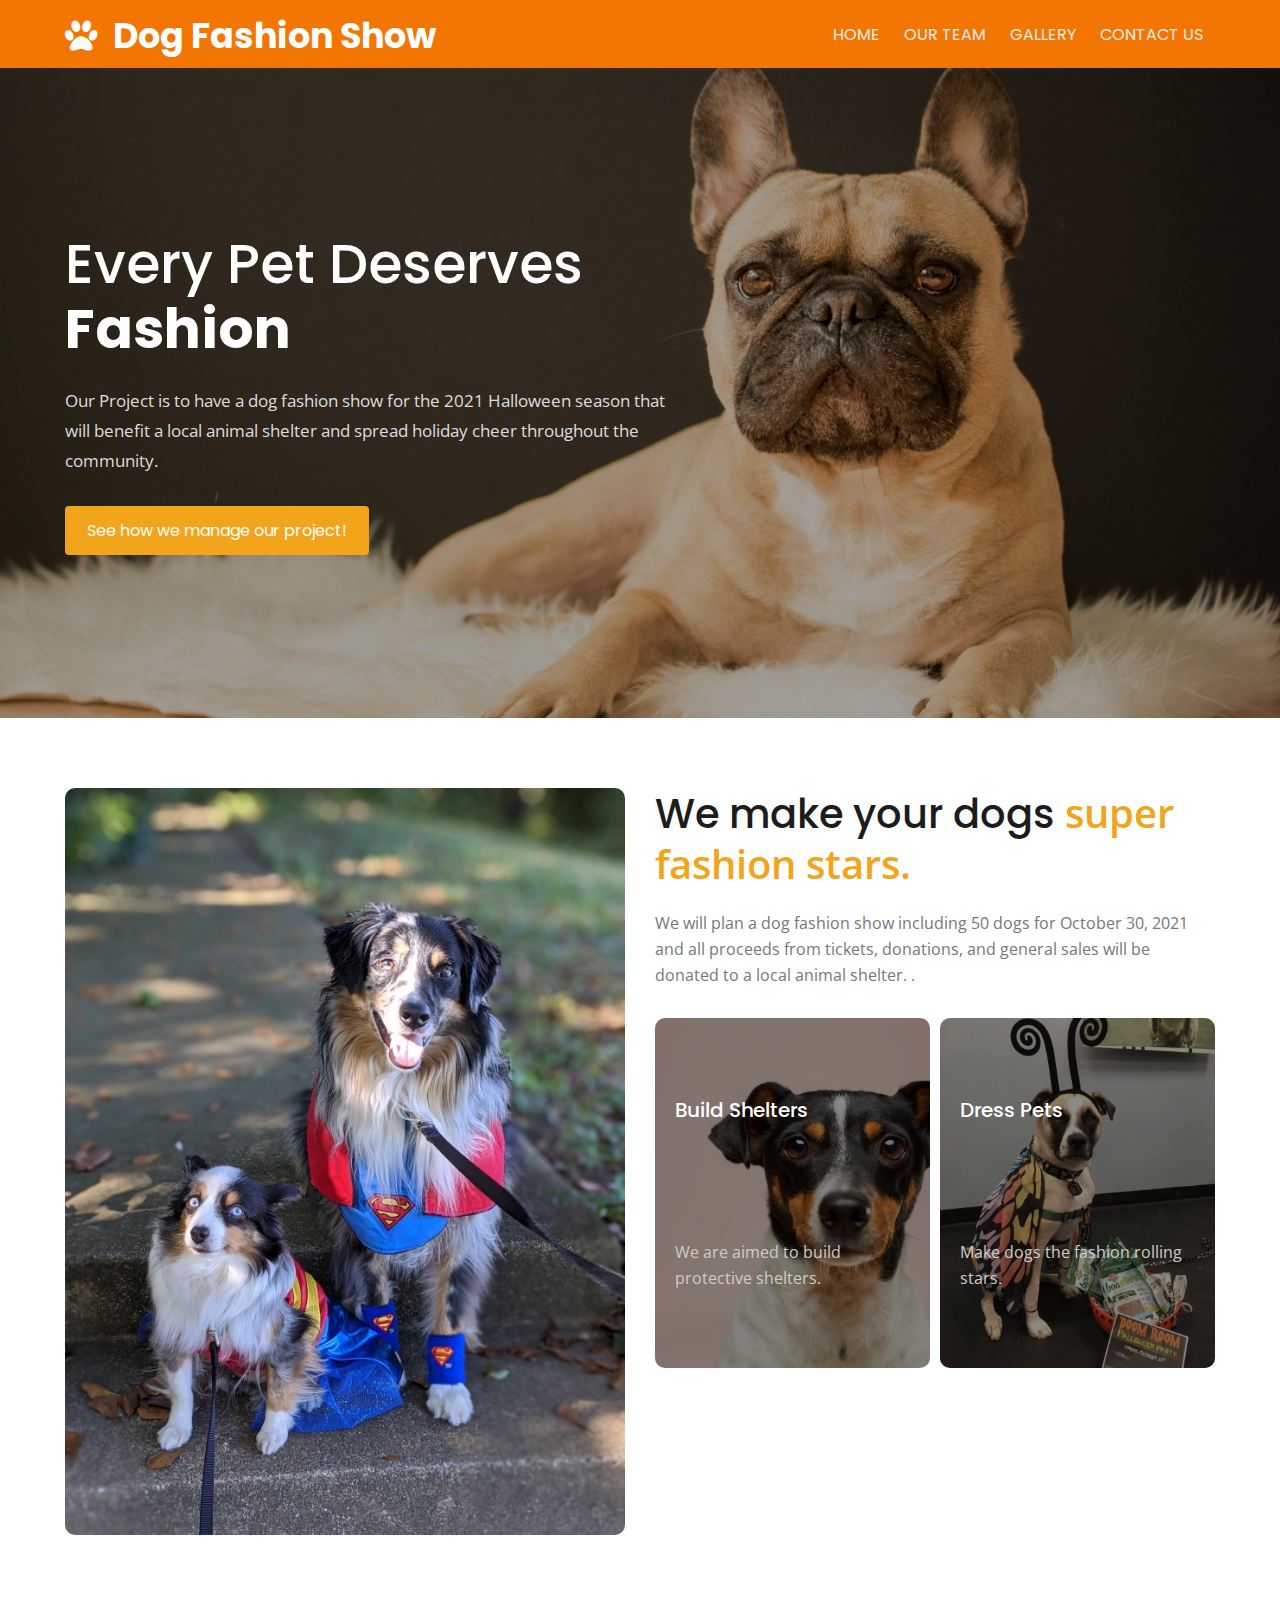
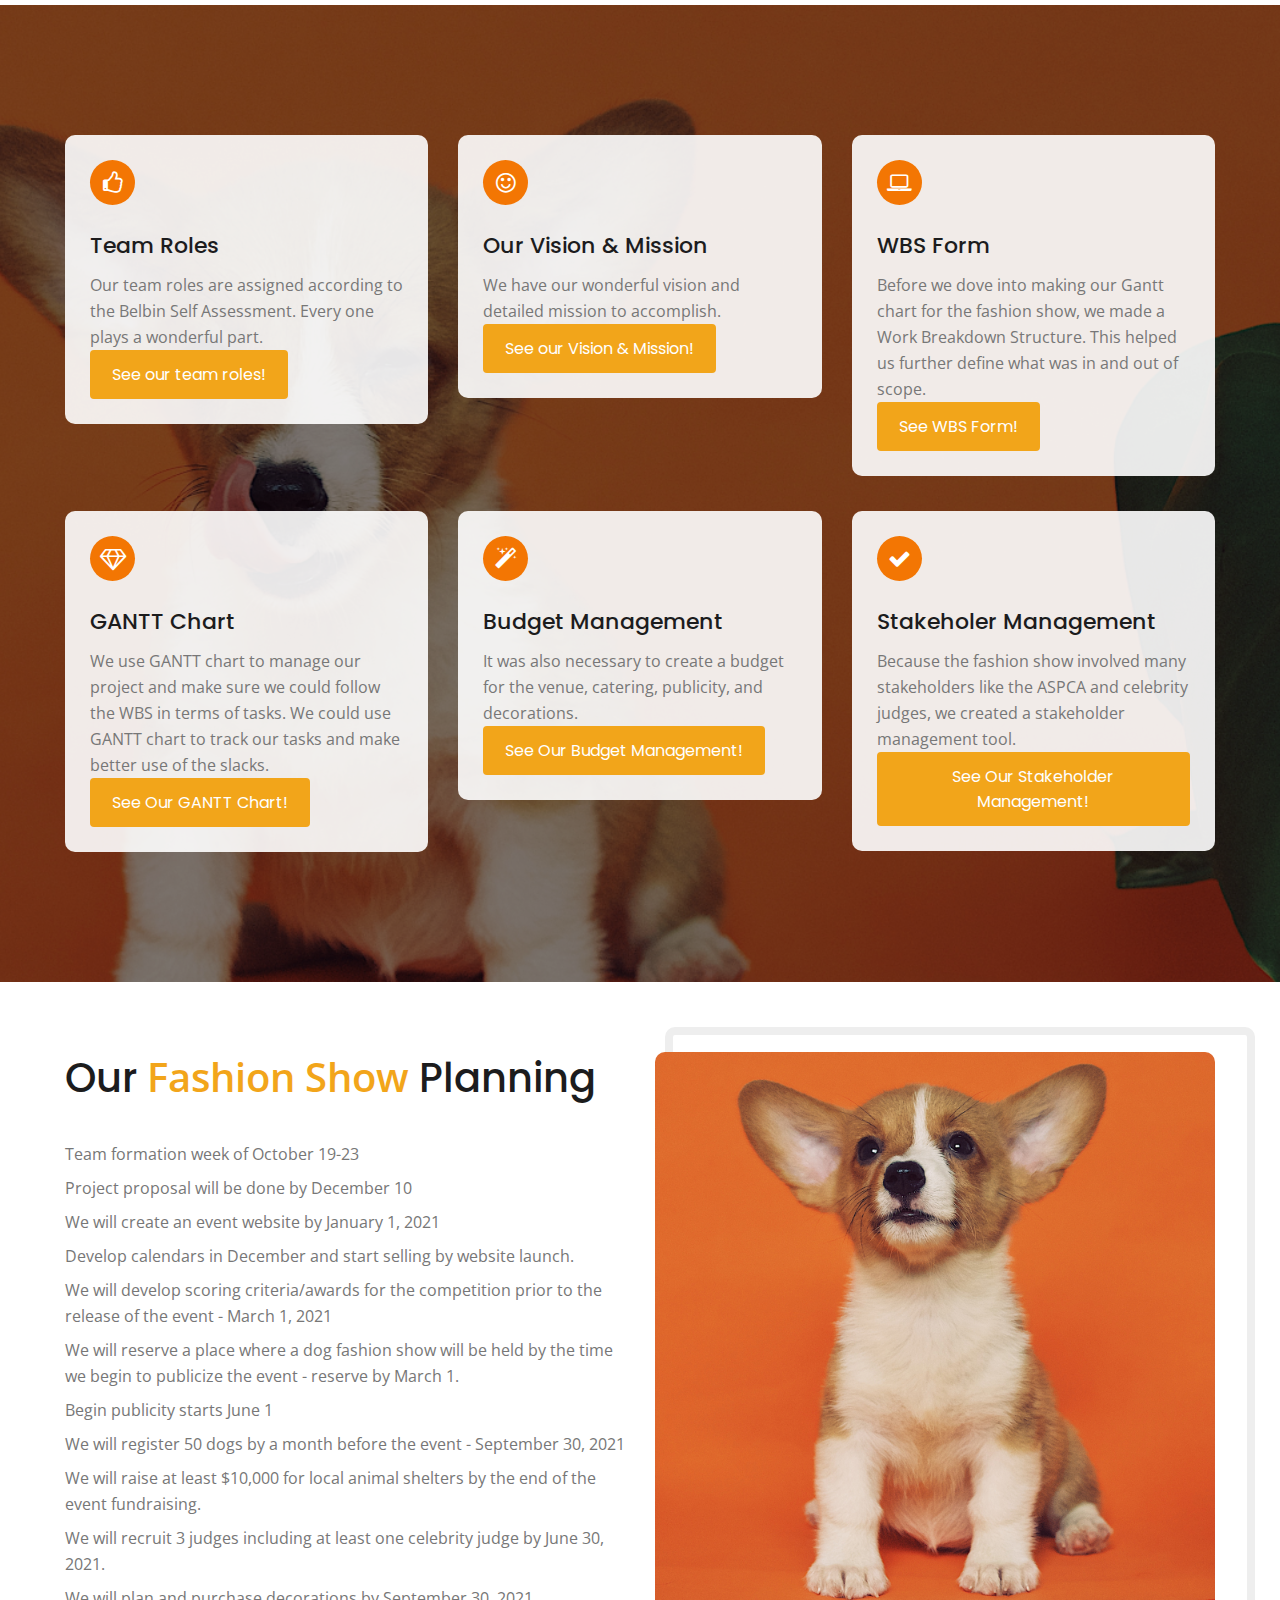
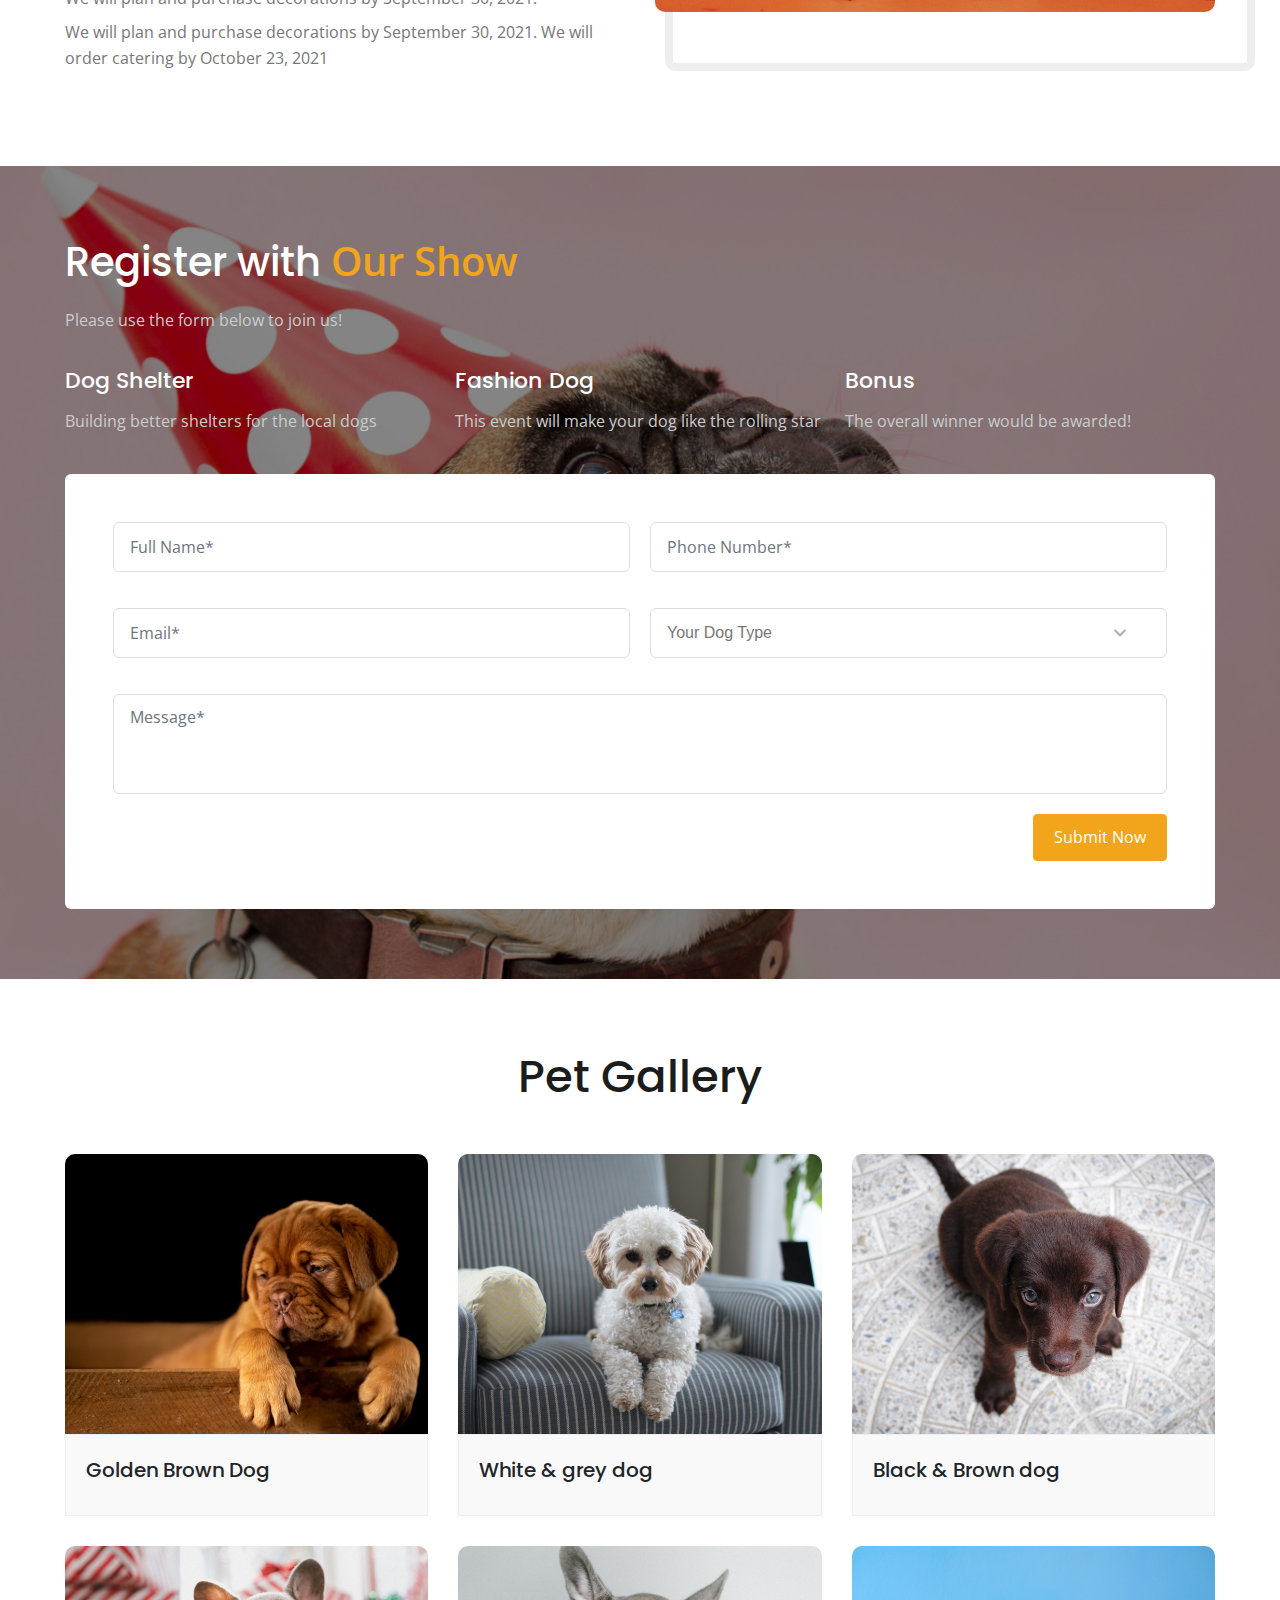
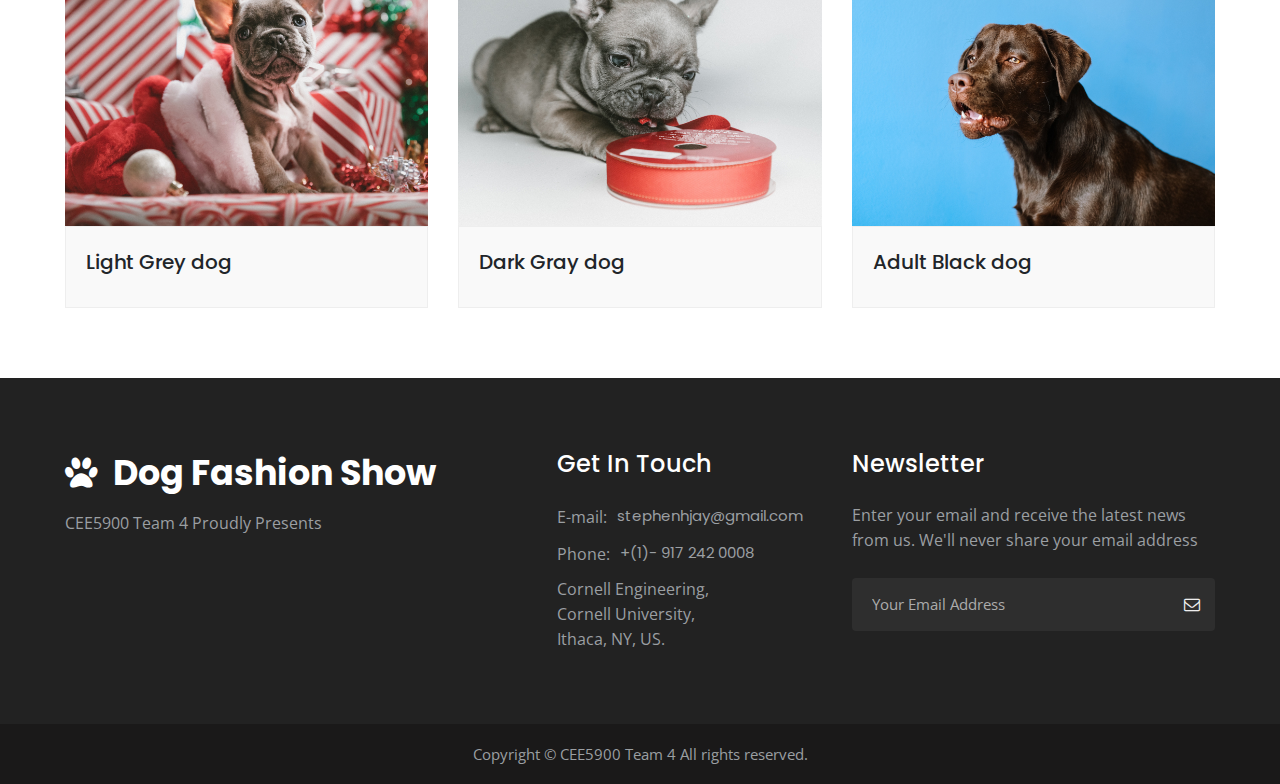
==== commit 9546dcc1: "update2" ====
--- a/index.html
+++ b/index.html
@@ -88,7 +88,7 @@
 					<img src="assets/images/IMG-6535.JPG" alt="product" class="img-responsive ">
 				</div>
 				<div class="column2 image-text col-lg-6">
-					<h3 class="team-head editContent">We make dogs <span class="color-text editContent"> super fashion stars.</span></h3>
+					<h3 class="team-head editContent">We make your dogs <span class="color-text editContent"> super fashion stars.</span></h3>
 					<p class="para editContent text ">
                         We will plan a dog fashion show including 50 dogs for October 30, 2021 and all proceeds from tickets, donations, and general sales will be donated to a local animal shelter.
                         .</p>
@@ -124,7 +124,7 @@
                     </div>
                             <h4><a href="about.html" class=" editContent">Team Roles</a></h4>
                             <p class="para editContent">Our team roles are assigned according to the Belbin Self Assessment. Every one plays a wonderful part.</p>
-                                <a href="about.html #teamroles" class="btn logo-button top-margin">See our team roles!</a>
+                                <a href="about.html" class="btn logo-button top-margin">See our team roles!</a>
                         </div>
                     </div>
                     <div class="column col-lg-4 col-md-6 col-sm-6 color-2 editContent">
@@ -134,7 +134,7 @@
                         </div>
                         <h4><a href="about.html" class=" editContent">Our Vision & Mission</a></h4>
                         <p class="para editContent">We have our wonderful vision and detailed mission to accomplish.</p>
-                            <a href="about.html #mission&vision" class="btn logo-button top-margin">See our Vision & Mission!</a>
+                            <a href="about.html" class="btn logo-button top-margin">See our Vision & Mission!</a>
                     </div>
                 </div>
 
@@ -144,8 +144,8 @@
                         <span class="fa fa-laptop" aria-hidden="true"></span>
                         </div>
                     <h4><a href="about.html" class=" editContent">WBS Form</a></h4>
-                    <p class="para editContent">Before we dove into making our Gantt chart for the fashion show, we made a Work Breakdown Structure. This helped us further define what was in and out of scope for what would need to be done to plan a dog fashion show.</p>
-                        <a href="about.html #wbs" class="btn logo-button top-margin">See WBS Form!</a>
+                    <p class="para editContent">Before we dove into making our Gantt chart for the fashion show, we made a Work Breakdown Structure. This helped us further define what was in and out of scope.</p>
+                        <a href="about.html" class="btn logo-button top-margin">See WBS Form!</a>
                 </div>
             </div>
             <div class="column col-lg-4 col-md-6 col-sm-6 color-2 editContent">
@@ -155,7 +155,7 @@
         </div>
                 <h4><a href="about.html" class=" editContent">GANTT Chart</a></h4>
                 <p class="para editContent">We use GANTT chart to manage our project and make sure we could follow the WBS in terms of tasks. We could use GANTT chart to track our tasks and make better use of the slacks.</p>
-                    <a href="about.html #GANTT" class="btn logo-button top-margin">See Our GANTT Chart!</a>
+                    <a href="about.html" class="btn logo-button top-margin">See Our GANTT Chart!</a>
             </div>
         </div>       
             <div class="column col-lg-4 col-md-6 col-sm-6 color-2 editContent">
@@ -165,7 +165,7 @@
     </div>
             <h4><a href="about.html" class=" editContent"> Budget Management</a></h4>
             <p class="para editContent">It was also necessary to create a budget for the venue, catering, publicity, and decorations.</p>
-                <a href="about.html #budget" class="btn logo-button top-margin">See Our Budget Management!</a>
+                <a href="about.html" class="btn logo-button top-margin">See Our Budget Management!</a>
         </div>
     </div>                       <div class="column col-lg-4 col-md-6 col-sm-6 color-2 editContent">
         <div class="bg-color-white">   
@@ -173,8 +173,8 @@
     <span class="fa fa-check" aria-hidden="true"></span>
 </div>
         <h4><a href="about.html" class=" editContent">Stakeholer Management</a></h4>
-        <p class="para editContent">Because the fashion show involved many stakeholders like the ASPCA and celebrity judges, we created a stakeholder management tool. We think it would be important to visit the ASPCA to meet some dogs and learn about the leader of the charity and discuss fundraising goals. </p>
-            <a href="about.html #stakeholder" class="btn logo-button top-margin">See Our Stakeholder Management!</a>
+        <p class="para editContent">Because the fashion show involved many stakeholders like the ASPCA and celebrity judges, we created a stakeholder management tool. </p>
+            <a href="about.html" class="btn logo-button top-margin">See Our Stakeholder Management!</a>
     </div>
 </div>
                     </div>
